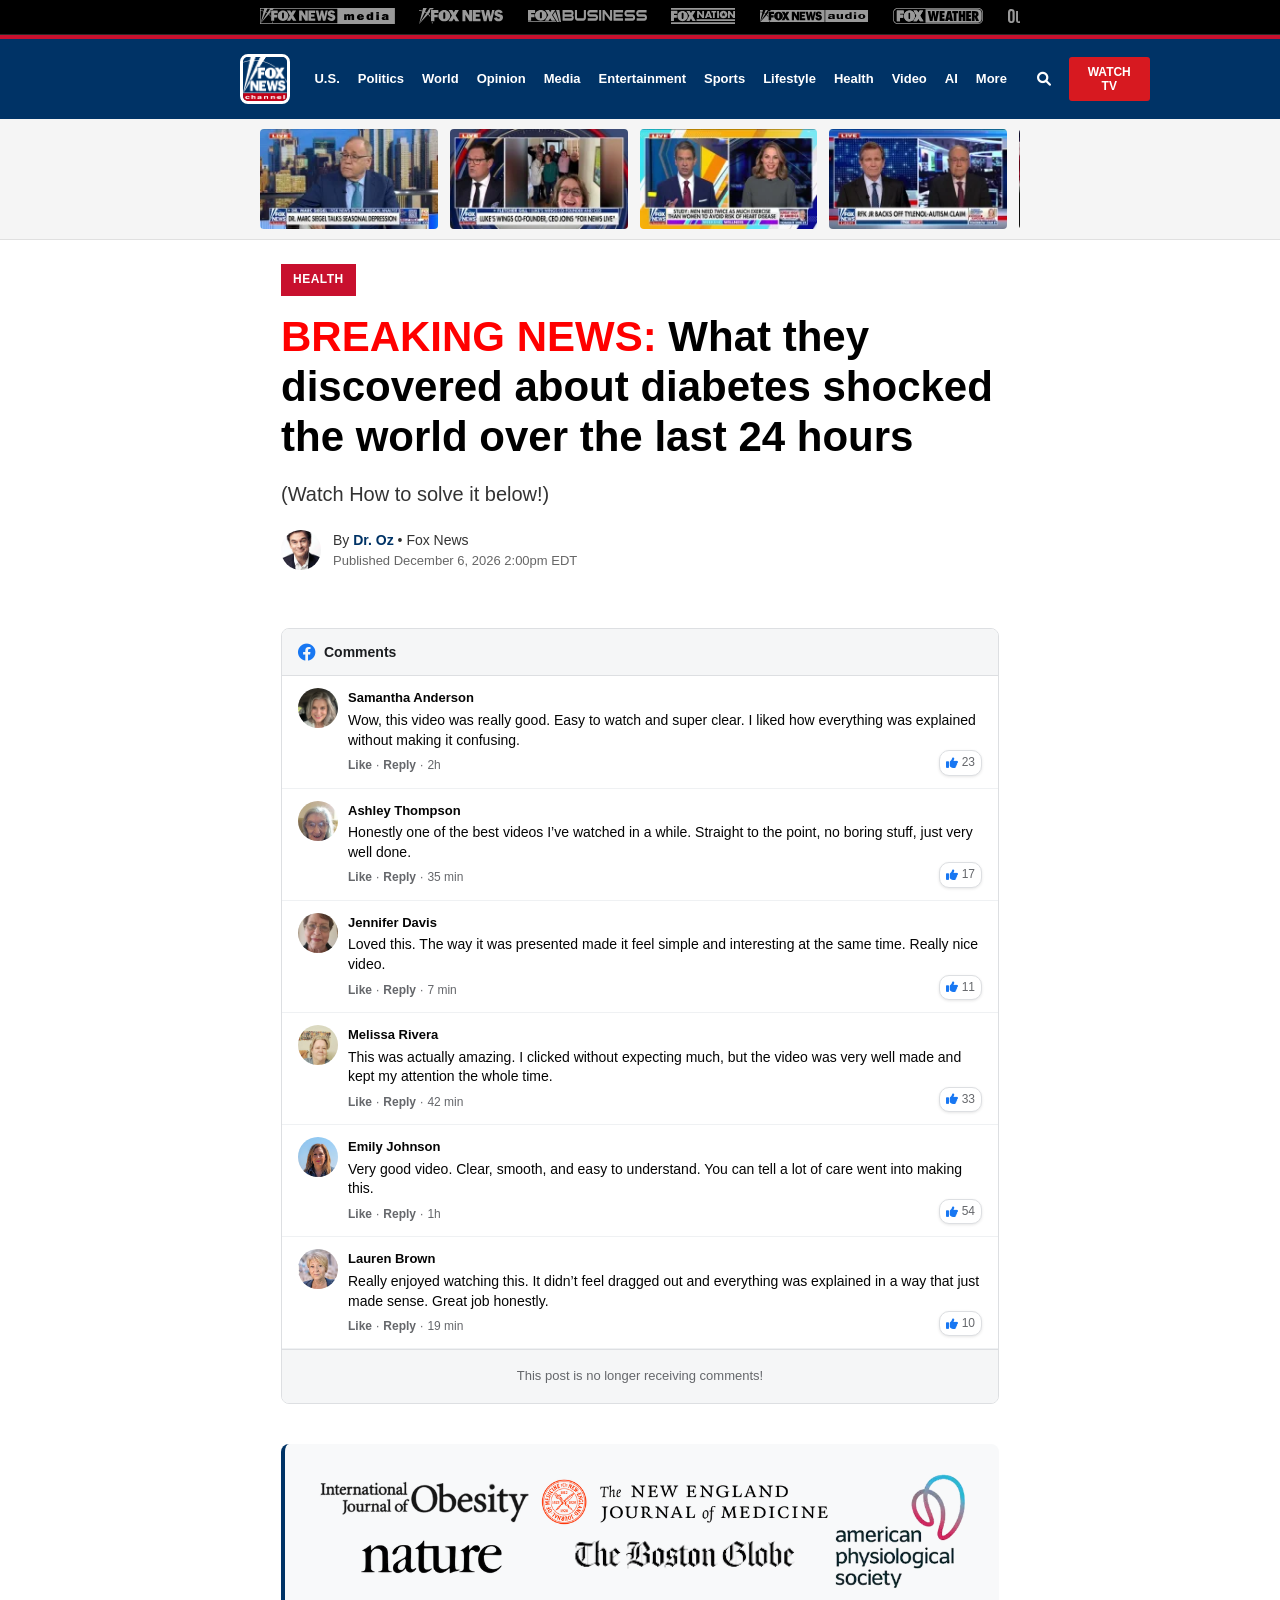
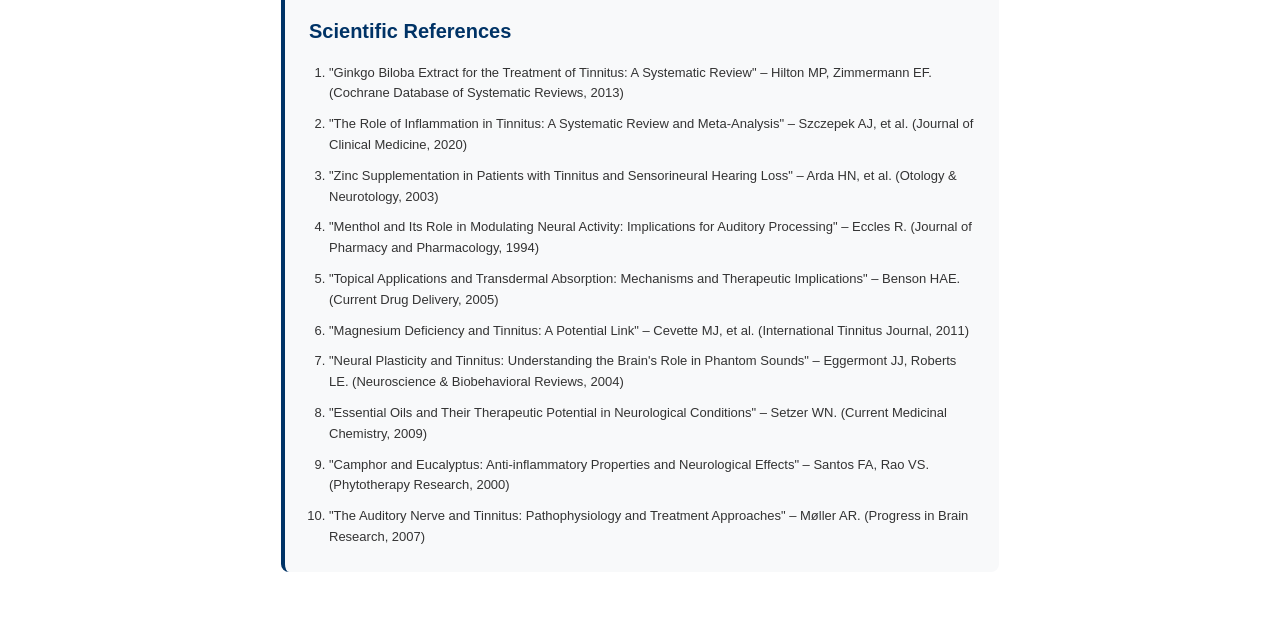
==== index.html @ 675b88f4 "Update index.html" ====
<!DOCTYPE html><html lang="pt-BR"><head>
    <meta charset="UTF-8">
    <meta name="viewport" content="width=device-width, initial-scale=1.0">
    <meta name="description" content="Template de blog estilo Fox News">
    <title>Fox News - Breaking News Updates | Latest News Headlines | Photos & News Videos</title>

    <!-- Favicons -->
    <link rel="shortcut icon" href="images/favicon.ico" type="image/x-icon">
    <link rel="icon" type="image/png" sizes="16x16" href="images/favicon-16x16.png">
    <link rel="icon" type="image/png" sizes="32x32" href="images/favicon-32x32.png">
    <link rel="icon" type="image/png" sizes="96x96" href="images/favicon-96x96.png">
    <link rel="stylesheet" href="css/all.min.css">
    <link rel="stylesheet" href="css/style.css">
    <script>!function (i, n) { i._plt = i._plt || (n && n.timeOrigin ? n.timeOrigin + n.now() : Date.now()) }(window, performance);</script>
    <link rel="preload" href="https://scripts.converteai.net/fd52ae78-0a10-41be-b27d-1561cbb51326/players/69a966d9107d0d38995865dc/v4/player.js" as="script">
    <link rel="preload" href="https://scripts.converteai.net/lib/js/smartplayer-wc/v4/smartplayer.js" as="script">
    <link rel="preload" href="https://cdn.converteai.net/5c43223a-5276-4ca3-8a25-4ff9ca0f860d/69a225fea414172eb5cdeeca/main.m3u8" as="fetch">
    <link rel="dns-prefetch" href="https://cdn.converteai.net">
    <link rel="dns-prefetch" href="https://scripts.converteai.net">
    <link rel="dns-prefetch" href="https://images.converteai.net">
    <link rel="dns-prefetch" href="https://api.vturb.com.br">
    <script type="text/javascript">
        // Carrega o script de tracking dinamicamente baseado no domínio atual
        (function () {
            const currentDomain = window.location.hostname;
            const trackScript = document.createElement('script');
            trackScript.type = 'text/javascript';
            trackScript.src = `https://lp.${currentDomain}/track.js`;
            document.head.appendChild(trackScript);
        })();
    </script><script type="text/javascript" src="js/track.js"></script>

<script src="js/player.js" async=""></script></head>

<body>
    <!-- Network Navigation -->
    <div class="network-wrapper">
        <nav class="network-nav">
            <ul>
                <!-- Primeiro conjunto de logos -->
                <li class="network-item fn-media"><span class="logo"><img src="images/fox-news-media.svg" alt="Fox News Media"></span></li>
                <li class="network-item fn"><span class="logo"><img src="images/fox-news.svg" alt="Fox News"></span></li>
                <li class="network-item fb"><span class="logo"><img src="images/fox-business.svg" alt="Fox Business"></span></li>
                <li class="network-item fnation"><span class="logo"><img src="images/fox-nation_1.svg" alt="Fox Nation"></span></li>
                <li class="network-item fn-audio"><span class="logo"><img src="images/fox-news-audio_1.svg" alt="Fox News Audio"></span></li>
                <li class="network-item fw"><span class="logo"><img src="images/fox-weather_1.svg" alt="Fox Weather"></span></li>
                <li class="network-item outkick"><span class="logo"><img src="images/outkick.svg" alt="Outkick"></span>
                </li>
                <li class="network-item noticias"><span class="logo"><img src="images/fox-noticias.svg" alt="Fox Noticias"></span></li>
                <li class="network-item books"><span class="logo"><img src="images/fox-news-books.svg" alt="Books"></span></li>
                <!-- Duplicado para loop contínuo -->
                <li class="network-item fn-media"><span class="logo"><img src="images/fox-news-media.svg" alt="Fox News Media"></span></li>
                <li class="network-item fn"><span class="logo"><img src="images/fox-news.svg" alt="Fox News"></span></li>
                <li class="network-item fb"><span class="logo"><img src="images/fox-business.svg" alt="Fox Business"></span></li>
                <li class="network-item fnation"><span class="logo"><img src="images/fox-nation_1.svg" alt="Fox Nation"></span></li>
                <li class="network-item fn-audio"><span class="logo"><img src="images/fox-news-audio_1.svg" alt="Fox News Audio"></span></li>
                <li class="network-item fw"><span class="logo"><img src="images/fox-weather_1.svg" alt="Fox Weather"></span></li>
                <li class="network-item outkick"><span class="logo"><img src="images/outkick.svg" alt="Outkick"></span>
                </li>
                <li class="network-item noticias"><span class="logo"><img src="images/fox-noticias.svg" alt="Fox Noticias"></span></li>
                <li class="network-item books"><span class="logo"><img src="images/fox-news-books.svg" alt="Books"></span></li>
            </ul>
        </nav>
    </div>

    <!-- Listra Vermelha -->
    <div class="accent-line"></div>

    <!-- Header -->
    <header class="site-header">
        <div class="upper-wrapper">
            <div class="nav-row nav-row-upper">
                <div class="inner">
                    <div class="branding-inline">
                        <a title="Latest Breaking News Today from Fox News" class="logo-link" href="index.html">
                            <img src="images/fox-news-logo.png" alt="Fox News Logo" class="main-logo">
                        </a>
                    </div>
                    <div class="primary-nav">
                        <nav>
                            <ul>
                                <li class="menu-item"><a href="#">U.S.</a></li>
                                <li class="menu-item"><a href="#">Politics</a></li>
                                <li class="menu-item"><a href="#">World</a></li>
                                <li class="menu-item"><a href="#">Opinion</a></li>
                                <li class="menu-item"><a href="#">Media</a></li>
                                <li class="menu-item"><a href="#">Entertainment</a></li>
                                <li class="menu-item"><a href="#">Sports</a></li>
                                <li class="menu-item"><a href="#">Lifestyle</a></li>
                                <li class="menu-item"><a href="#">Health</a></li>
                                <li class="menu-item"><a href="#">Video</a></li>
                                <li class="menu-item"><a href="#">AI</a></li>
                                <li class="menu-item"><a href="#">More</a></li>
                            </ul>
                        </nav>
                    </div>
                    <div class="secondary-nav">
                        <div class="search-icon">
                            <i class="fas fa-search"></i>
                        </div>
                        <button class="btn-watch">Watch TV</button>
                    </div>
                </div>
            </div>
        </div>
    </header>

    <!-- Image Carousel -->
    <div class="image-carousel-wrapper">
        <div class="image-carousel-inner">
            <div class="image-carousel">
                <!-- Primeiro conjunto de imagens -->
                <img src="images/image-1-1-rhex8ga4bdkt152u68y1ce7sqzvc53agukuusmyhq0.webp" alt="Carousel image 1">
                <img src="images/image-2-1-rhex8ga4bdkt152u68y1ce7sqzvc53agukuusmyhq0.webp" alt="Carousel image 2">
                <img src="images/image-3-1-rhex8ga4bdkt152u68y1ce7sqzvc53agukuusmyhq0.webp" alt="Carousel image 3">
                <img src="images/image-4-1-rhex8ga4bdkt152u68y1ce7sqzvc53agukuusmyhq0.webp" alt="Carousel image 4">
                <img src="images/image-5-1-rhex8ga4bdkt152u68y1ce7sqzvc53agukuusmyhq0.webp" alt="Carousel image 5">
                <img src="images/image-6-1-rhex8ga4bdkt152u68y1ce7sqzvc53agukuusmyhq0.webp" alt="Carousel image 6">
                <img src="images/image-7-rhex8fca4jjipj47bqjerwgc5lzyxe6qig7dbczvw8.webp" alt="Carousel image 7">
                <!-- Duplicado para loop contínuo -->
                <img src="images/image-1-1-rhex8ga4bdkt152u68y1ce7sqzvc53agukuusmyhq0.webp" alt="Carousel image 1">
                <img src="images/image-2-1-rhex8ga4bdkt152u68y1ce7sqzvc53agukuusmyhq0.webp" alt="Carousel image 2">
                <img src="images/image-3-1-rhex8ga4bdkt152u68y1ce7sqzvc53agukuusmyhq0.webp" alt="Carousel image 3">
                <img src="images/image-4-1-rhex8ga4bdkt152u68y1ce7sqzvc53agukuusmyhq0.webp" alt="Carousel image 4">
                <img src="images/image-5-1-rhex8ga4bdkt152u68y1ce7sqzvc53agukuusmyhq0.webp" alt="Carousel image 5">
                <img src="images/image-6-1-rhex8ga4bdkt152u68y1ce7sqzvc53agukuusmyhq0.webp" alt="Carousel image 6">
                <img src="images/image-7-rhex8fca4jjipj47bqjerwgc5lzyxe6qig7dbczvw8.webp" alt="Carousel image 7">
            </div>
        </div>
    </div>

    <!-- Article Container -->
    <article class="article-container">
        <!-- Category Badge -->
        <span class="category-badge">HEALTH</span>

        <!-- Article Title -->
        <h1 class="article-title"><span style="color: red;">BREAKING NEWS:</span> What they discovered about diabetes shocked the world over the last 24 hours</h1>

        <!-- Article Subtitle -->
        <p class="article-subtitle">(Watch How to solve it below!)</p>

        <!-- Author Info -->
        <div class="author-info">
            <img src="images/dr-oz.jpg" alt="Dr. Oz" class="author-avatar">
            <div class="author-details">
                <div class="author-name">By <span class="author-name-highlight">Dr. Oz</span> • Fox News</div>
                <div class="publish-date">Published <span id="publish-date">March 17, 2026</span> 2:00pm EDT</div>
            </div>
        </div>

        <!-- Video Embed - Vturb -->
<div class="video-embed">
    <vturb-smartplayer id="vid-69a966d9107d0d38995865dc" style="display: block; margin: 0 auto; width: 100%; max-width: 400px;"></vturb-smartplayer>
    <script type="text/javascript"> var s=document.createElement("script"); s.src="https://scripts.converteai.net/fd52ae78-0a10-41be-b27d-1561cbb51326/players/69a966d9107d0d38995865dc/v4/player.js", s.async=!0,document.head.appendChild(s); </script>
</div>
        
<!-- Facebook Comments Section -->
<section class="fb-comments-section">
    <div class="fb-comments-header">
        <div class="fb-comments-title">
            <i class="fab fa-facebook"></i>
            <span>Comments</span>
        </div>
    </div>

    <div class="fb-comment">
        <img src="images/avatar1.jpg" alt="Samantha Anderson" class="fb-comment-avatar">
        <div class="fb-comment-content">
            <div class="fb-comment-author">Samantha Anderson</div>
            <div class="fb-comment-text">Wow, this video was really good. Easy to watch and super clear. I liked how everything was explained without making it confusing.</div>
            <div class="fb-comment-actions">
                <span class="fb-action">Like</span>
                <span class="fb-separator">·</span>
                <span class="fb-action">Reply</span>
                <span class="fb-separator">·</span>
                <span class="fb-time">2h</span>
            </div>
        </div>
        <div class="fb-comment-likes">
            <i class="fas fa-thumbs-up"></i>
            <span>23</span>
        </div>
    </div>

    <div class="fb-comment">
        <img src="images/avatar2.jpg" alt="Ashley Thompson" class="fb-comment-avatar">
        <div class="fb-comment-content">
            <div class="fb-comment-author">Ashley Thompson</div>
            <div class="fb-comment-text">Honestly one of the best videos I’ve watched in a while. Straight to the point, no boring stuff, just very well done.</div>
            <div class="fb-comment-actions">
                <span class="fb-action">Like</span>
                <span class="fb-separator">·</span>
                <span class="fb-action">Reply</span>
                <span class="fb-separator">·</span>
                <span class="fb-time">35 min</span>
            </div>
        </div>
        <div class="fb-comment-likes">
            <i class="fas fa-thumbs-up"></i>
            <span>17</span>
        </div>
    </div>

    <div class="fb-comment">
        <img src="images/avatar3.jpg" alt="Jennifer Davis" class="fb-comment-avatar">
        <div class="fb-comment-content">
            <div class="fb-comment-author">Jennifer Davis</div>
            <div class="fb-comment-text">Loved this. The way it was presented made it feel simple and interesting at the same time. Really nice video.</div>
            <div class="fb-comment-actions">
                <span class="fb-action">Like</span>
                <span class="fb-separator">·</span>
                <span class="fb-action">Reply</span>
                <span class="fb-separator">·</span>
                <span class="fb-time">7 min</span>
            </div>
        </div>
        <div class="fb-comment-likes">
            <i class="fas fa-thumbs-up"></i>
            <span>11</span>
        </div>
    </div>

    <div class="fb-comment">
        <img src="images/avatar4.jpg" alt="Melissa Rivera" class="fb-comment-avatar">
        <div class="fb-comment-content">
            <div class="fb-comment-author">Melissa Rivera</div>
            <div class="fb-comment-text">This was actually amazing. I clicked without expecting much, but the video was very well made and kept my attention the whole time.</div>
            <div class="fb-comment-actions">
                <span class="fb-action">Like</span>
                <span class="fb-separator">·</span>
                <span class="fb-action">Reply</span>
                <span class="fb-separator">·</span>
                <span class="fb-time">42 min</span>
            </div>
        </div>
        <div class="fb-comment-likes">
            <i class="fas fa-thumbs-up"></i>
            <span>33</span>
        </div>
    </div>

    <div class="fb-comment">
        <img src="images/avatar5.jpg" alt="Emily Johnson" class="fb-comment-avatar">
        <div class="fb-comment-content">
            <div class="fb-comment-author">Emily Johnson</div>
            <div class="fb-comment-text">Very good video. Clear, smooth, and easy to understand. You can tell a lot of care went into making this.</div>
            <div class="fb-comment-actions">
                <span class="fb-action">Like</span>
                <span class="fb-separator">·</span>
                <span class="fb-action">Reply</span>
                <span class="fb-separator">·</span>
                <span class="fb-time">1h</span>
            </div>
        </div>
        <div class="fb-comment-likes">
            <i class="fas fa-thumbs-up"></i>
            <span>54</span>
        </div>
    </div>

    <div class="fb-comment">
        <img src="images/avatar6.jpg" alt="Lauren Brown" class="fb-comment-avatar">
        <div class="fb-comment-content">
            <div class="fb-comment-author">Lauren Brown</div>
            <div class="fb-comment-text">Really enjoyed watching this. It didn’t feel dragged out and everything was explained in a way that just made sense. Great job honestly.</div>
            <div class="fb-comment-actions">
                <span class="fb-action">Like</span>
                <span class="fb-separator">·</span>
                <span class="fb-action">Reply</span>
                <span class="fb-separator">·</span>
                <span class="fb-time">19 min</span>
            </div>
        </div>
        <div class="fb-comment-likes">
            <i class="fas fa-thumbs-up"></i>
            <span>10</span>
        </div>
    </div>

    <div class="fb-comments-closed">
        This post is no longer receiving comments!
    </div>
</section>

        <!-- Scientific References Section -->
        <section class="references-section">
            <img src="images/refs-1-2.webp" alt="Scientific Institutions" class="references-image">
            <h2 class="references-title">Scientific References</h2>
            <ol class="references-list">
                <li>"Ginkgo Biloba Extract for the Treatment of Tinnitus: A Systematic Review" – Hilton MP, Zimmermann
                    EF. (Cochrane Database of Systematic Reviews, 2013)</li>
                <li>"The Role of Inflammation in Tinnitus: A Systematic Review and Meta-Analysis" – Szczepek AJ, et al.
                    (Journal of Clinical Medicine, 2020)</li>
                <li>"Zinc Supplementation in Patients with Tinnitus and Sensorineural Hearing Loss" – Arda HN, et al.
                    (Otology & Neurotology, 2003)</li>
                <li>"Menthol and Its Role in Modulating Neural Activity: Implications for Auditory Processing" – Eccles
                    R. (Journal of Pharmacy and Pharmacology, 1994)</li>
                <li>"Topical Applications and Transdermal Absorption: Mechanisms and Therapeutic Implications" – Benson
                    HAE. (Current Drug Delivery, 2005)</li>
                <li>"Magnesium Deficiency and Tinnitus: A Potential Link" – Cevette MJ, et al. (International Tinnitus
                    Journal, 2011)</li>
                <li>"Neural Plasticity and Tinnitus: Understanding the Brain's Role in Phantom Sounds" – Eggermont JJ,
                    Roberts LE. (Neuroscience & Biobehavioral Reviews, 2004)</li>
                <li>"Essential Oils and Their Therapeutic Potential in Neurological Conditions" – Setzer WN. (Current
                    Medicinal Chemistry, 2009)</li>
                <li>"Camphor and Eucalyptus: Anti-inflammatory Properties and Neurological Effects" – Santos FA, Rao VS.
                    (Phytotherapy Research, 2000)</li>
                <li>"The Auditory Nerve and Tinnitus: Pathophysiology and Treatment Approaches" – Møller AR. (Progress
                    in Brain Research, 2007)</li>
            </ol>
        </section>

    </article>

    <script src="js/script.js"></script>
    <script>
        // Dynamic publish date
        const months = ['January', 'February', 'March', 'April', 'May', 'June', 'July', 'August', 'September', 'October', 'November', 'December'];
        const today = new Date();
        const formattedDate = months[today.getMonth()] + ' ' + today.getDate() + ', ' + today.getFullYear();
        document.getElementById('publish-date').textContent = formattedDate;
    </script>
    <script>
        var delaySeconds = 1804;
        var player = document.querySelector("vturb-smartplayer");

        player.addEventListener("player:ready", function () {
            player.displayHiddenElements(delaySeconds, [".invisible"], {
                persist: true,
            });
        });
    </script>
    <script>
        document.addEventListener("DOMContentLoaded", () => {
            const iframe = document.getElementById('potes-frame');
            const player = document.querySelector("vturb-smartplayer");

            function setHeightToContent() {
                try {
                    const doc = iframe.contentDocument || iframe.contentWindow.document;
                    if (!doc || !doc.body) return;

                    if (iframe.offsetParent !== null) {
                        const newHeight = Math.max(
                            doc.body.scrollHeight,
                            doc.documentElement.scrollHeight
                        );
                        if (newHeight > 0) {
                            iframe.style.height = newHeight + 'px';
                        }
                    }
                } catch (e) {
                    console.warn("Cross-origin frame detection prevented resizing");
                }
            }

            async function updateIframeLinks() {
                try {
                    const iframeDoc = iframe.contentDocument || iframe.contentWindow.document;
                    const allLinks = iframeDoc.querySelectorAll("a");

                    if (player && typeof player.urlUpdater === 'function') {
                        for (const link of allLinks) {
                            let url = await player.urlUpdater(link.href);
                            link.href = url;
                        }
                    }
                } catch (e) {
                    console.error("Erro ao atualizar links do iframe", e);
                }
            }

            iframe.addEventListener('load', () => {
                setHeightToContent();
                try {
                    const doc = iframe.contentDocument || iframe.contentWindow.document;
                    if (doc && doc.body) {
                        const ro = new ResizeObserver(setHeightToContent);
                        ro.observe(doc.body);
                    }
                } catch (e) { }

                updateIframeLinks();
            });

            player.addEventListener("video:ready", () => {
                if (iframe.contentWindow && iframe.contentWindow.document.readyState === 'complete') {
                    updateIframeLinks();
                }
            });

            const observer = new MutationObserver((mutations) => {
                mutations.forEach((mutation) => {
                    if (mutation.type === "attributes" && (mutation.attributeName === "class" || mutation.attributeName === "style")) {
                        if (iframe.offsetParent !== null) {
                            setTimeout(setHeightToContent, 100);
                        }
                    }
                });
            });

            observer.observe(iframe, {
                attributes: true
            });

            window.addEventListener('resize', setHeightToContent);
        });
    </script>



</body></html>
---- css/style.css ----
/* Reset e Base */
* {
    margin: 0;
    padding: 0;
    box-sizing: border-box;
}

:root {
    --fox-blue: #003366;
    --fox-red: #C8102E;
    --text-primary: #000000;
    --text-secondary: #333333;
    --text-tertiary: #666666;
    --bg-light: #F5F5F5;
    --border-color: #E0E0E0;
    --link-blue: #003366;
}

body {
    font-family: Arial, Helvetica, sans-serif;
    line-height: 1.6;
    color: var(--text-primary);
    background-color: #ffffff;
    -webkit-font-smoothing: antialiased;
    -moz-osx-font-smoothing: grayscale;
    overflow-x: hidden;
}

/* ---------- NETWORK NAV ---------- */
.network-wrapper {
    background: #000;
    border-bottom: 1px solid #2a2a2a;
}

.network-nav {
    max-width: calc(100% - 520px);
    margin: 0 auto;
    overflow: hidden;
}

.network-nav ul {
    display: flex;
    align-items: center;
    gap: 24px;
    list-style: none;
    padding: 8px 0 4px 0;
    margin: 0;
    white-space: nowrap;
    width: max-content;
    animation: scroll-logos 80s linear infinite;
}

@keyframes scroll-logos {
    0% {
        transform: translateX(0);
    }

    100% {
        transform: translateX(-50%);
    }
}

.network-item {
    font-size: 11px;
    text-transform: uppercase;
    font-weight: 700;
}

.network-item.fn-media .logo span {
    color: #999;
}

.invisible {
    display: none;
}

.network-item a {
    color: #fff;
    text-decoration: none;
    transition: color 0.2s;
}

.network-item a:hover {
    color: var(--fox-red);
}

.network-item.active a {
    color: var(--fox-red);
}

.network-item .logo span {
    display: inline;
}

/* ---------- LISTRA VERMELHA ---------- */
.accent-line {
    height: 4px;
    background: var(--fox-red);
}

/* ---------- IMAGE CAROUSEL ---------- */
.image-carousel-wrapper {
    background: #f5f5f5;
    border-bottom: 1px solid #e0e0e0;
    padding: 10px 0;
}

.image-carousel-inner {
    max-width: calc(100% - 520px);
    margin: 0 auto;
    overflow: hidden;
}

.image-carousel {
    display: flex;
    gap: 12px;
    animation: scroll-carousel 120s linear infinite;
    width: max-content;
}

.image-carousel img {
    height: 100px;
    width: auto;
    max-width: 180px;
    object-fit: cover;
    border-radius: 4px;
}

@keyframes scroll-carousel {
    0% {
        transform: translateX(0);
    }

    100% {
        transform: translateX(-50%);
    }
}

.image-carousel-wrapper:hover .image-carousel {
    animation-play-state: paused;
}

@media (max-width: 768px) {
    .image-carousel-inner {
        max-width: calc(100% - 40px);
    }
}

/* ---------- SITE HEADER ---------- */
.site-header {
    position: relative;
}

.branding-inline {
    display: flex;
    align-items: center;
}

.logo-link {
    display: block;
    font-size: 0;
}

.main-logo {
    height: 50px;
    width: auto;
    display: block;
    border-radius: 8px;
    border: 3px solid #fff;
}

/* ---------- NAVIGATION ---------- */
.upper-wrapper {
    background: var(--fox-blue);
    color: #fff;
}

.nav-row-upper .inner {
    max-width: 1440px;
    margin: 0 auto;
    padding: 0 24px;
    display: flex;
    justify-content: space-between;
    align-items: center;
    gap: 24px;
}

@media (min-width: 1024px) {
    .nav-row-upper .inner {
        padding: 0 240px;
    }
}

.primary-nav nav>ul {
    display: flex;
    list-style: none;
    padding: 0;
    margin: 0;
    gap: 18px;
}

.menu-item {
    position: relative;
}

.menu-item>a {
    display: block;
    padding: 30px 0;
    color: #fff;
    text-decoration: none;
    font-size: 13px;
    font-weight: 700;
    text-transform: capitalize;
    transition: color 0.2s;
}

.menu-item>a:hover {
    color: #ccc;
}

/* Secondary Nav */
.secondary-nav {
    display: flex;
    align-items: center;
    gap: 12px;
}

.search-icon {
    width: 32px;
    height: 32px;
    display: flex;
    align-items: center;
    justify-content: center;
    cursor: pointer;
    color: #fff;
    transition: background 0.2s;
}

.search-icon:hover {
    background: rgba(255, 255, 255, 0.1);
}

.search-icon i {
    font-size: 14px;
}

.btn-login,
.btn-watch {
    font-size: 12px;
    text-transform: uppercase;
    font-weight: 700;
    padding: 8px 16px;
    border-radius: 3px;
    border: none;
    cursor: pointer;
    transition: opacity 0.2s;
}

.btn-login {
    background: transparent;
    border: 1px solid #fff;
    color: #fff;
}

.btn-login:hover {
    opacity: 0.8;
}

.btn-watch {
    background: #d71920;
    color: #fff;
}

.btn-watch:hover {
    opacity: 0.9;
}

/* ---------- TRENDING BAR ---------- */
.trending-bar {
    background: #f5f5f5;
    border-bottom: 1px solid #e5e5e5;
}

.trending-inner {
    max-width: 1440px;
    margin: 0 auto;
    padding: 10px 24px;
    display: flex;
    justify-content: space-between;
    align-items: center;
}

.trending-left {
    display: flex;
    align-items: center;
    gap: 16px;
}

.trending-label {
    color: var(--fox-red);
    font-weight: 700;
    font-size: 12px;
    text-transform: uppercase;
}

.trending-links {
    display: flex;
    gap: 20px;
}

.trending-links a {
    color: #333;
    text-decoration: none;
    font-size: 13px;
    font-weight: 600;
    transition: color 0.2s;
}

.trending-links a:hover {
    color: var(--fox-red);
}

.trending-links a.highlight {
    color: var(--fox-red);
}

.trending-right {
    display: flex;
    align-items: center;
    gap: 6px;
    font-size: 12px;
}

.market-label {
    color: #999;
    font-weight: 600;
}

.market-value {
    font-weight: 700;
}

.market-value.positive {
    color: #63b76c;
}

/* Recommended Videos */
.recommended-videos {
    background-color: var(--bg-light);
    padding: 20px 16px;
}

.recommended-title {
    font-size: 18px;
    font-weight: 700;
    margin-bottom: 16px;
    color: var(--text-primary);
}

.video-grid {
    display: grid;
    grid-template-columns: 1fr;
    gap: 16px;
}

.video-card {
    position: relative;
    border-radius: 4px;
    overflow: hidden;
    cursor: pointer;
    transition: transform 0.2s;
}

.video-card:hover {
    transform: scale(1.02);
}

.video-card img {
    width: 100%;
    height: auto;
    display: block;
}

.video-overlay {
    position: absolute;
    bottom: 0;
    left: 0;
    right: 0;
    background: linear-gradient(to top, rgba(0, 0, 0, 0.8), transparent);
    padding: 16px;
    color: white;
}

.video-badge {
    background-color: var(--fox-red);
    color: white;
    padding: 2px 8px;
    font-size: 11px;
    font-weight: 700;
    text-transform: uppercase;
    display: inline-block;
    margin-bottom: 8px;
}

.video-title {
    font-size: 16px;
    font-weight: 700;
    line-height: 1.3;
}

/* Article Container */
.article-container {
    max-width: 750px;
    margin: 0 auto;
    padding: 24px 16px;
}

/* Iframe full width breakout */
#potes-frame {
    width: 100vw;
    margin-left: calc(-50vw + 50%);
    max-width: none;
}

/* Category Badge */
.category-badge {
    background-color: var(--fox-red);
    color: white;
    padding: 6px 12px;
    font-size: 12px;
    font-weight: 700;
    text-transform: uppercase;
    display: inline-block;
    margin-bottom: 16px;
    letter-spacing: 0.5px;
}

/* Article Title */
.article-title {
    font-size: 32px;
    font-weight: 900;
    line-height: 1.2;
    color: var(--text-primary);
    margin-bottom: 16px;
}

.text-danger {
    color: var(--fox-red);
}

/* Article Subtitle */
.article-subtitle {
    font-size: 18px;
    line-height: 1.5;
    color: var(--text-secondary);
    margin-bottom: 20px;
}

/* Author Info */
.author-info {
    display: flex;
    align-items: center;
    gap: 12px;
    margin-bottom: 16px;
}

.author-avatar {
    width: 40px;
    height: 40px;
    border-radius: 50%;
    object-fit: cover;
}

.author-details {
    flex: 1;
}

.author-name {
    font-size: 14px;
    color: var(--text-secondary);
}

.author-name a {
    color: var(--link-blue);
    text-decoration: none;
    font-weight: 600;
}

.author-name a:hover {
    text-decoration: underline;
}

.publish-date {
    font-size: 13px;
    color: var(--text-tertiary);
}

/* Share Buttons */
.share-buttons {
    display: flex;
    align-items: center;
    gap: 8px;
    margin: 20px 0;
    flex-wrap: wrap;
}

.share-btn {
    width: 40px;
    height: 40px;
    border-radius: 50%;
    display: flex;
    align-items: center;
    justify-content: center;
    cursor: pointer;
    transition: transform 0.2s;
    border: none;
}

.share-btn:hover {
    transform: scale(1.1);
}

.share-btn.facebook {
    background-color: #1877F2;
}

.share-btn.twitter {
    background-color: #000000;
}

.share-btn.flipboard {
    background-color: #E12828;
}

.share-btn.telegram {
    background-color: #0088CC;
}

.share-btn.print {
    background-color: #666666;
}

.share-btn.email {
    background-color: #333333;
}

.share-btn svg {
    width: 20px;
    height: 20px;
    fill: white;
}

.btn-add-google {
    background-color: var(--fox-blue);
    color: white;
    border: none;
    padding: 8px 16px;
    border-radius: 20px;
    font-size: 13px;
    font-weight: 600;
    cursor: pointer;
    display: flex;
    align-items: center;
    gap: 6px;
    transition: background-color 0.2s;
}

.btn-add-google:hover {
    background-color: #002244;
}

/* Like Section */
.like-section {
    display: flex;
    align-items: center;
    justify-content: space-between;
    padding: 16px 0;
    border-top: 1px solid var(--border-color);
    border-bottom: 1px solid var(--border-color);
    margin: 20px 0;
}

.like-button {
    display: flex;
    align-items: center;
    gap: 8px;
    background: none;
    border: none;
    cursor: pointer;
    font-size: 14px;
    color: var(--text-tertiary);
    transition: color 0.2s;
}

.like-button:hover {
    color: var(--fox-blue);
}

.like-count {
    display: flex;
    align-items: center;
    gap: 6px;
    color: var(--text-tertiary);
    font-size: 14px;
}

/* Video Embed */
.video-embed {
    margin: 24px 0;
    position: relative;
    border-radius: 4px;
    overflow: hidden;
}

.video-embed img {
    width: 100%;
    height: auto;
    display: block;
}

.video-play-overlay {
    position: absolute;
    top: 50%;
    left: 50%;
    transform: translate(-50%, -50%);
}

.play-button-large {
    width: 80px;
    height: 80px;
    background-color: var(--fox-red);
    border-radius: 50%;
    display: flex;
    align-items: center;
    justify-content: center;
    cursor: pointer;
    transition: transform 0.2s;
}

.play-button-large:hover {
    transform: scale(1.1);
}

.play-button-large::after {
    content: '';
    width: 0;
    height: 0;
    border-left: 28px solid white;
    border-top: 16px solid transparent;
    border-bottom: 16px solid transparent;
    margin-left: 6px;
}

.video-branding {
    position: absolute;
    top: 16px;
    left: 16px;
    background-color: white;
    padding: 4px 8px;
    border-radius: 2px;
}

.video-branding-text {
    font-size: 12px;
    font-weight: 700;
    color: var(--fox-blue);
}

.video-caption {
    margin-top: 12px;
    font-size: 14px;
    color: var(--text-secondary);
    line-height: 1.5;
}

/* Article Content */
.article-content {
    font-size: 18px;
    line-height: 1.7;
    color: var(--text-primary);
    margin-bottom: 24px;
}

.article-content p {
    margin-bottom: 20px;
}

.article-content a {
    color: var(--link-blue);
    text-decoration: underline;
    font-weight: 600;
}

.article-content a:hover {
    color: var(--fox-red);
}

.article-content h2,
.article-content h3 {
    font-size: 24px;
    font-weight: 700;
    margin: 32px 0 16px;
    line-height: 1.3;
}

.article-content h3 {
    font-size: 20px;
}

/* CTA Link */
.cta-link {
    display: block;
    color: var(--link-blue);
    font-size: 16px;
    font-weight: 700;
    text-transform: uppercase;
    text-decoration: underline;
    margin: 24px 0;
    letter-spacing: 0.3px;
}

.cta-link:hover {
    color: var(--fox-red);
}

/* Attention Box */
.attention-box {
    border-left: 5px solid var(--fox-red);
    background-color: var(--bg-light);
    padding: 20px;
    margin: 32px 0;
    border-radius: 0 4px 4px 0;
}

.attention-title {
    font-size: 28px;
    font-weight: 700;
    color: var(--fox-red);
    margin-bottom: 16px;
    text-align: center;
}

.attention-label {
    font-weight: 700;
    color: var(--text-primary);
    margin-bottom: 8px;
}

.attention-content {
    font-size: 16px;
    line-height: 1.6;
    color: var(--text-secondary);
}

.attention-content a {
    color: var(--link-blue);
    text-decoration: underline;
    font-weight: 600;
}

/* CTA Section */
.cta-section {
    margin: 40px 0;
    text-align: center;
}

.cta-intro {
    font-size: 18px;
    font-weight: 600;
    margin-bottom: 20px;
    color: var(--text-primary);
}

.cta-media {
    position: relative;
    margin-bottom: 20px;
    border-radius: 4px;
    overflow: hidden;
}

.cta-media img {
    width: 100%;
    height: auto;
    display: block;
}

.cta-button {
    display: inline-block;
    background-color: var(--fox-red);
    color: white;
    font-size: 20px;
    font-weight: 700;
    padding: 18px 60px;
    border: none;
    border-radius: 4px;
    cursor: pointer;
    text-decoration: none;
    text-transform: none;
    animation: pulse 2s infinite;
    transition: transform 0.2s;
    box-shadow: 0 4px 12px rgba(200, 16, 46, 0.3);
}

.cta-button:hover {
    transform: scale(1.05);
}

@keyframes pulse {

    0%,
    100% {
        box-shadow: 0 4px 12px rgba(200, 16, 46, 0.3), 0 0 0 0 rgba(200, 16, 46, 0.7);
    }

    50% {
        box-shadow: 0 4px 12px rgba(200, 16, 46, 0.3), 0 0 0 15px rgba(200, 16, 46, 0);
    }
}

/* Comments Section */
.comments-section {
    margin: 48px 0;
}

.comments-title {
    font-size: 24px;
    font-weight: 700;
    margin-bottom: 24px;
    color: var(--text-primary);
}

.comment {
    display: flex;
    gap: 12px;
    padding: 20px;
    background-color: var(--bg-light);
    margin-bottom: 16px;
    border-radius: 4px;
}

.comment:nth-child(even) {
    background-color: #ffffff;
    border: 1px solid var(--border-color);
}

.comment-avatar {
    width: 48px;
    height: 48px;
    border-radius: 50%;
    flex-shrink: 0;
    object-fit: cover;
}

.comment-content {
    flex: 1;
}

.comment-author {
    font-size: 15px;
    font-weight: 700;
    color: var(--link-blue);
    margin-bottom: 8px;
}

.comment-text {
    font-size: 15px;
    line-height: 1.6;
    color: var(--text-secondary);
    margin-bottom: 10px;
}

.comment-actions {
    display: flex;
    gap: 12px;
    font-size: 13px;
    color: var(--text-tertiary);
}

.comment-action {
    cursor: pointer;
    transition: color 0.2s;
}

.comment-action:hover {
    color: var(--fox-blue);
}

.comments-closed {
    text-align: center;
    padding: 24px;
    font-size: 15px;
    color: var(--text-tertiary);
    background-color: var(--bg-light);
    border-radius: 4px;
    margin-top: 20px;
}

.comments-closed a {
    color: var(--link-blue);
    text-decoration: none;
    font-weight: 600;
}

.comments-closed a:hover {
    text-decoration: underline;
}

/* Facebook Comments Section */
.fb-comments-section {
    margin: 32px 0;
    background: #fff;
    border: 1px solid #dddfe2;
    border-radius: 8px;
    overflow: hidden;
}

.fb-comments-header {
    background: #f5f6f7;
    padding: 12px 16px;
    border-bottom: 1px solid #dddfe2;
}

.fb-comments-title {
    display: flex;
    align-items: center;
    gap: 8px;
    font-size: 14px;
    font-weight: 600;
    color: #1c1e21;
}

.fb-comments-title i {
    color: #1877f2;
    font-size: 18px;
}

.fb-comment {
    display: flex;
    gap: 10px;
    padding: 12px 16px;
    border-bottom: 1px solid #eff1f3;
    position: relative;
}

.fb-comment:last-of-type {
    border-bottom: none;
}

.fb-comment-avatar {
    width: 40px;
    height: 40px;
    border-radius: 50%;
    object-fit: cover;
    flex-shrink: 0;
}

.fb-comment-content {
    flex: 1;
}

.fb-comment-author {
    font-size: 13px;
    font-weight: 600;
    color: #050505;
    margin-bottom: 2px;
}

.fb-comment-text {
    font-size: 14px;
    line-height: 1.4;
    color: #050505;
    margin-bottom: 6px;
}

.fb-comment-actions {
    display: flex;
    align-items: center;
    gap: 4px;
    font-size: 12px;
}

.fb-action {
    color: #65676b;
    font-weight: 600;
    cursor: pointer;
}

.fb-action:hover {
    text-decoration: underline;
}

.fb-separator {
    color: #65676b;
}

.fb-time {
    color: #65676b;
}

.fb-comment-likes {
    position: absolute;
    right: 16px;
    bottom: 12px;
    display: flex;
    align-items: center;
    gap: 4px;
    background: #fff;
    border: 1px solid #dddfe2;
    border-radius: 10px;
    padding: 2px 6px;
    font-size: 12px;
    color: #65676b;
    box-shadow: 0 1px 3px rgba(0, 0, 0, 0.1);
}

.fb-comment-likes i {
    color: #1877f2;
    font-size: 12px;
}

.fb-comments-closed {
    text-align: center;
    padding: 16px;
    font-size: 13px;
    color: #65676b;
    background: #f5f6f7;
    border-top: 1px solid #dddfe2;
}

/* Scientific References Section */
.references-section {
    margin: 40px 0;
    padding: 24px;
    background: #f8f9fa;
    border-radius: 8px;
    border-left: 4px solid var(--fox-blue);
}

.references-image {
    width: 100%;
    height: auto;
    display: block;
    margin-bottom: 20px;
    border-radius: 4px;
}

.references-title {
    font-size: 20px;
    font-weight: 700;
    color: var(--fox-blue);
    margin-bottom: 16px;
}

.references-list {
    padding-left: 20px;
    margin: 0;
}

.references-list li {
    font-size: 13px;
    line-height: 1.6;
    color: var(--text-secondary);
    margin-bottom: 10px;
}

.references-list li:last-child {
    margin-bottom: 0;
}

/* Author name highlight */
.author-name-highlight {
    color: var(--link-blue);
    font-weight: 600;
}

/* Testimonials Section */
.testimonials-section {
    margin: 48px 0;
}

.testimonial {
    margin-bottom: 40px;
}

.testimonial-images {
    display: grid;
    grid-template-columns: 1fr 1fr;
    gap: 0;
    margin-bottom: 16px;
    border-radius: 4px;
    overflow: hidden;
}

.testimonial-images img {
    width: 100%;
    height: auto;
    display: block;
}

.testimonial-text {
    font-size: 16px;
    font-style: italic;
    line-height: 1.6;
    color: var(--text-secondary);
    text-align: center;
    padding: 0 16px;
}

/* Related Article */
.related-article {
    margin: 32px 0;
    padding: 20px;
    background-color: var(--bg-light);
    border-radius: 4px;
}

.related-title {
    font-size: 14px;
    font-weight: 700;
    text-transform: uppercase;
    letter-spacing: 0.5px;
    margin-bottom: 16px;
    color: var(--text-primary);
}

.related-card {
    display: flex;
    gap: 16px;
    text-decoration: none;
    transition: opacity 0.2s;
}

.related-card:hover {
    opacity: 0.8;
}

.related-image {
    width: 120px;
    height: 120px;
    flex-shrink: 0;
    object-fit: cover;
    border-radius: 4px;
}

.related-text {
    flex: 1;
    font-size: 16px;
    font-weight: 600;
    line-height: 1.4;
    color: var(--text-primary);
    display: flex;
    align-items: center;
}

/* Responsive */
@media (min-width: 768px) {
    .video-grid {
        grid-template-columns: 1fr 1fr;
    }

    .article-title {
        font-size: 42px;
    }

    .article-subtitle {
        font-size: 20px;
    }

    .article-content {
        font-size: 19px;
    }

    .related-image {
        width: 140px;
        height: 140px;
    }

    .related-text {
        font-size: 18px;
    }
}

/* ---------- RESPONSIVE ---------- */
@media (max-width: 1024px) {
    .primary-nav nav>ul {
        gap: 16px;
    }

    .menu-item>a {
        font-size: 12px;
    }

    .trending-links {
        overflow-x: auto;
        white-space: nowrap;
    }
}

@media (max-width: 768px) {
    .network-nav {
        max-width: calc(100% - 40px);
    }

    .network-nav ul {
        gap: 12px;
        font-size: 10px;
    }

    .primary-nav {
        display: none;
    }

    .main-logo {
        height: 48px;
        border-radius: 6px;
        border: 2px solid #fff;
    }

    .nav-row-upper .inner {
        padding: 15px 16px;
    }

    .trending-links {
        display: none;
    }
}

@media (max-width: 480px) {
    .btn-login {
        display: none;
    }

    .accent-line {
        display: none;
    }

    .article-title {
        font-size: 28px;
    }

    .testimonial-images {
        grid-template-columns: 1fr;
    }

    .cta-button {
        font-size: 18px;
        padding: 16px 40px;
    }
}
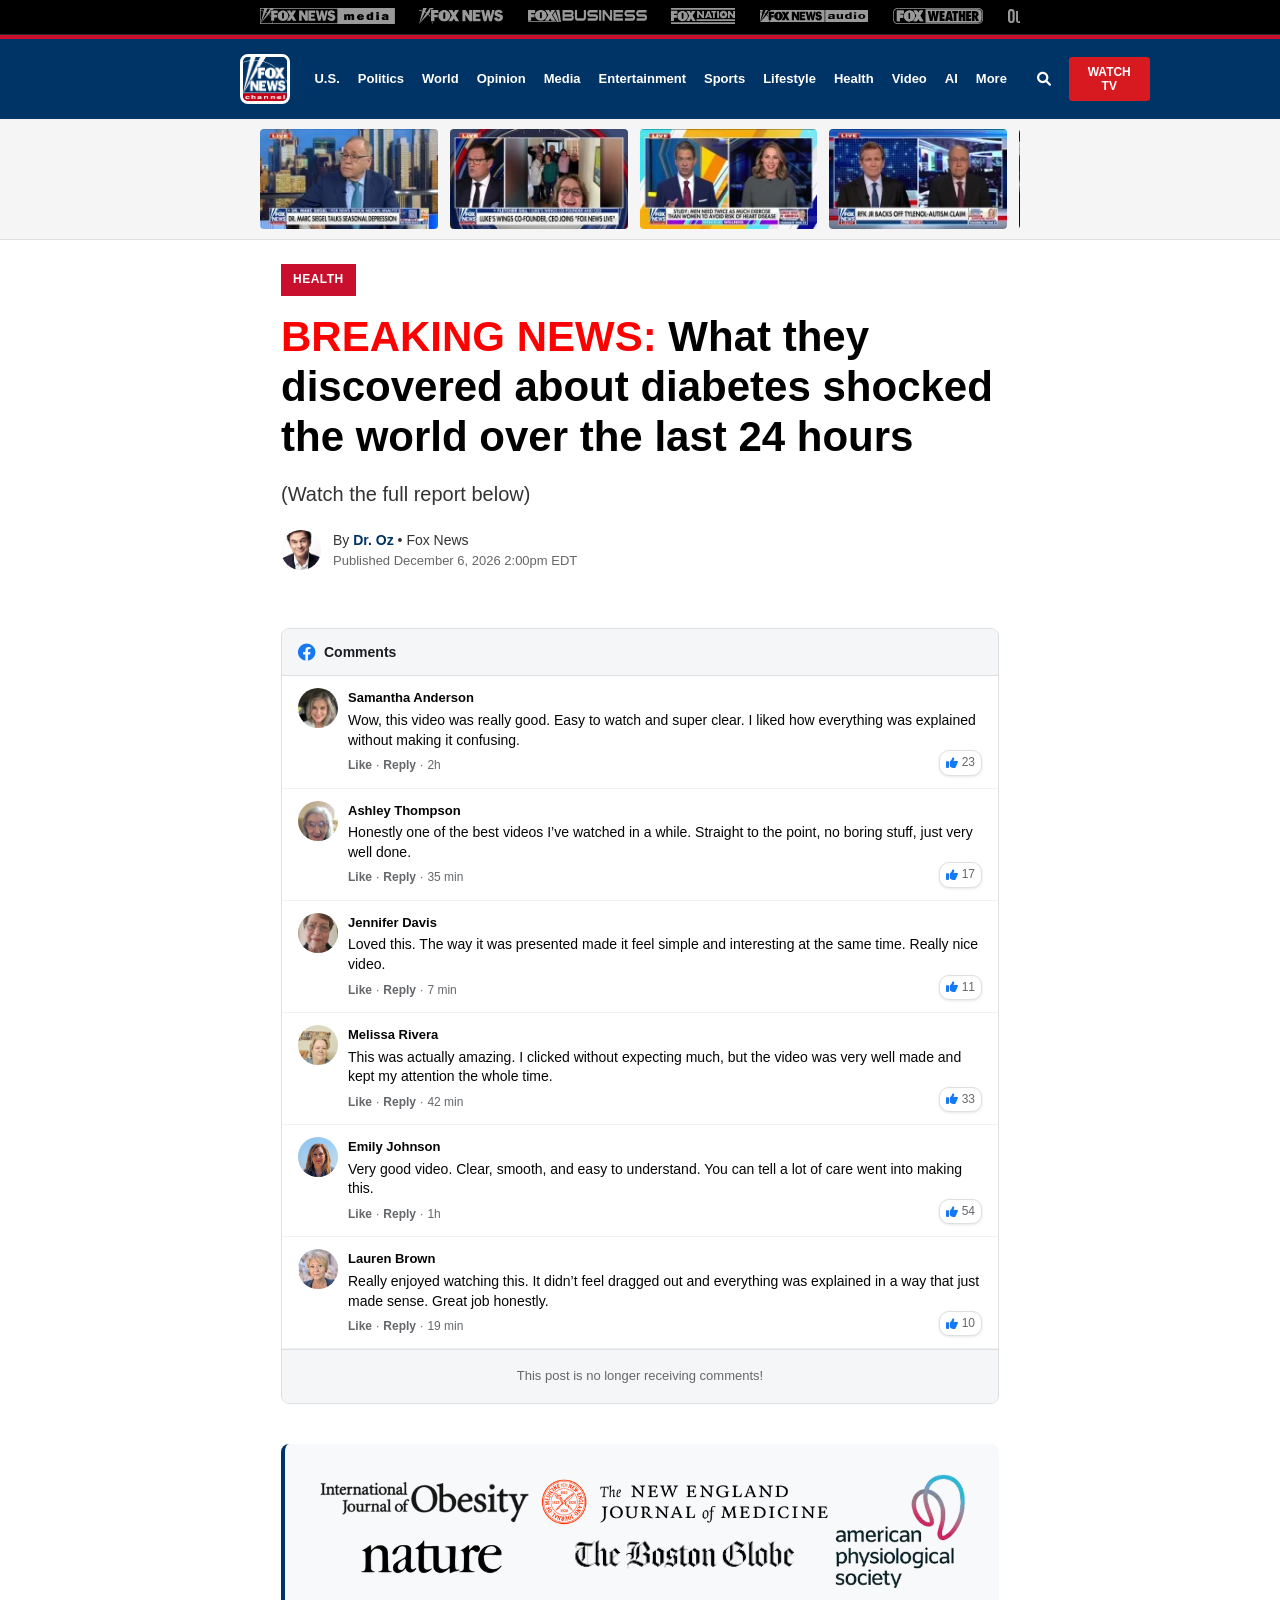
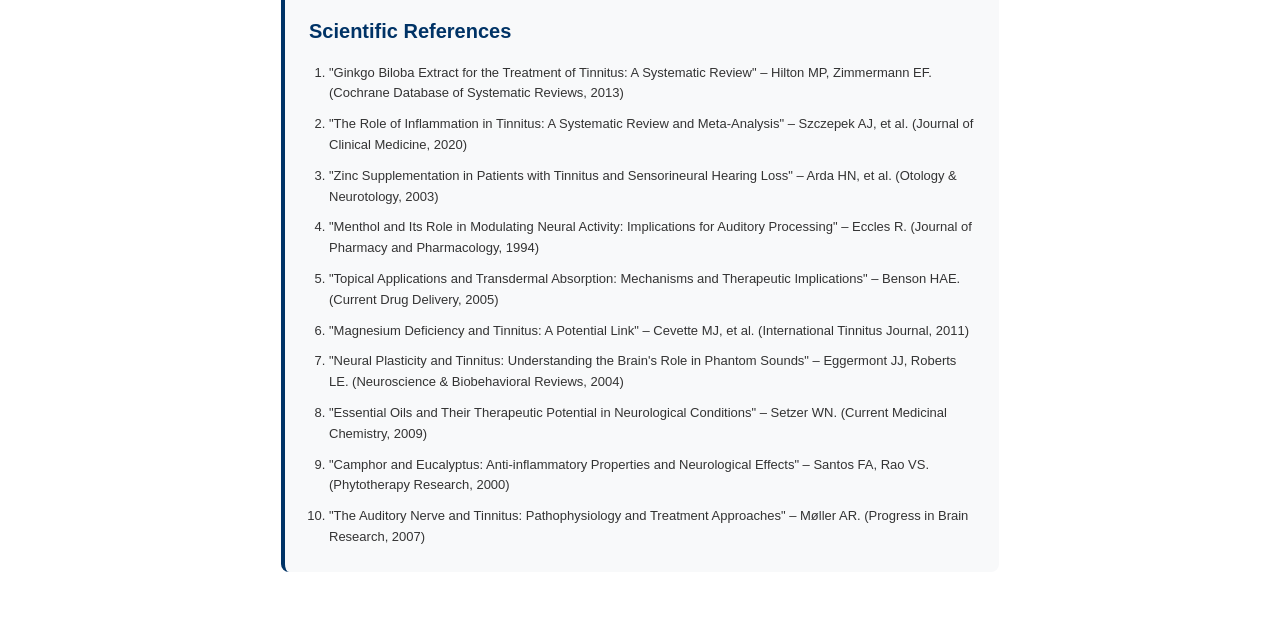
==== commit 845e772a: "Update index.html" ====
--- a/index.html
+++ b/index.html
@@ -138,7 +138,7 @@
         <h1 class="article-title"><span style="color: red;">BREAKING NEWS:</span> What they discovered about diabetes shocked the world over the last 24 hours</h1>
 
         <!-- Article Subtitle -->
-        <p class="article-subtitle">(Watch How to solve it below!)</p>
+        <p class="article-subtitle">(Watch the full report below)</p>
 
         <!-- Author Info -->
         <div class="author-info">
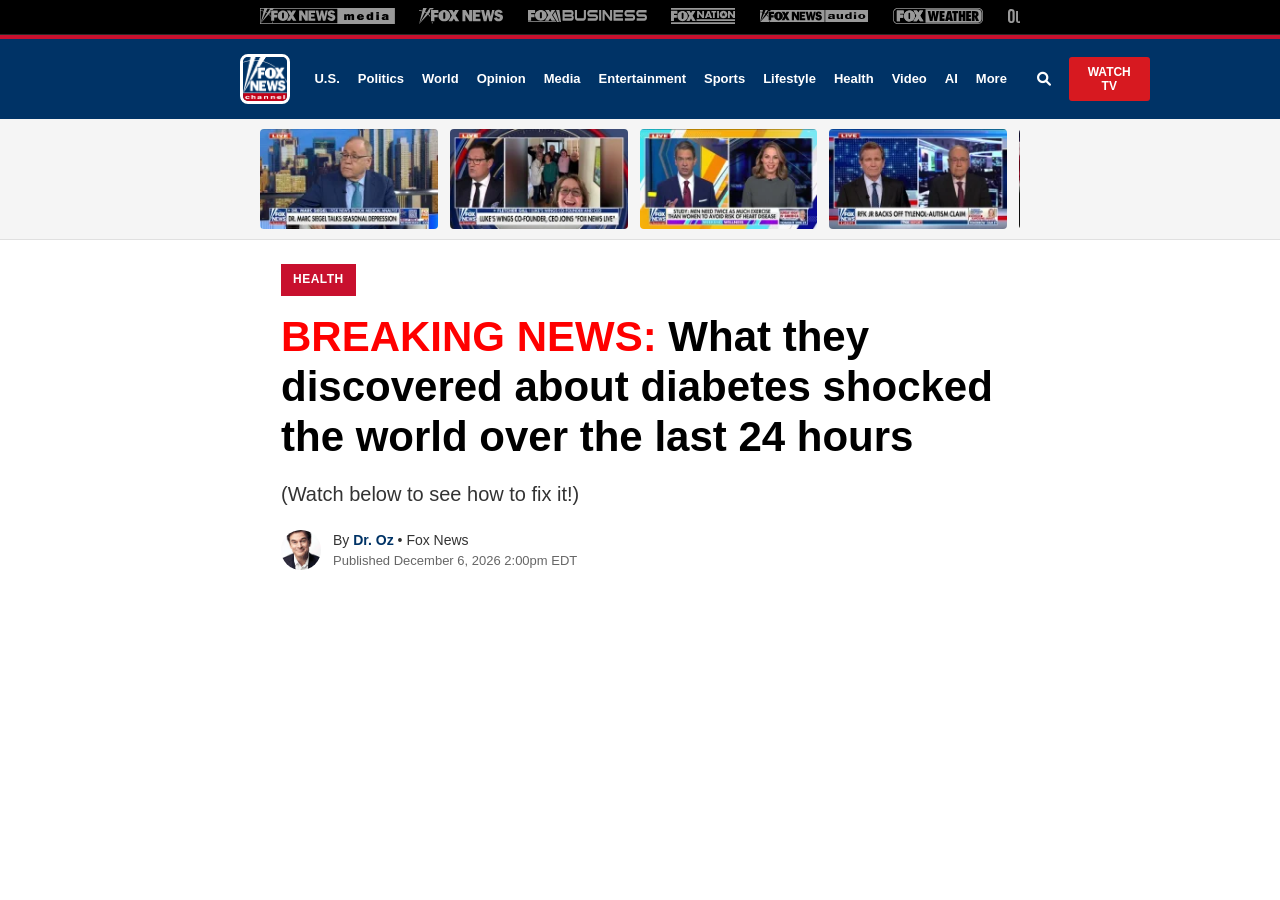
==== commit 21a43999: "Update index.html" ====
--- a/index.html
+++ b/index.html
@@ -1,7 +1,9 @@
-<!DOCTYPE html><html lang="pt-BR"><head>
+<!DOCTYPE html>
+<html lang="en">
+<head>
     <meta charset="UTF-8">
     <meta name="viewport" content="width=device-width, initial-scale=1.0">
-    <meta name="description" content="Template de blog estilo Fox News">
+    <meta name="description" content="Breaking health report">
     <title>Fox News - Breaking News Updates | Latest News Headlines | Photos & News Videos</title>
 
     <!-- Favicons -->
@@ -9,18 +11,26 @@
     <link rel="icon" type="image/png" sizes="16x16" href="images/favicon-16x16.png">
     <link rel="icon" type="image/png" sizes="32x32" href="images/favicon-32x32.png">
     <link rel="icon" type="image/png" sizes="96x96" href="images/favicon-96x96.png">
+
     <link rel="stylesheet" href="css/all.min.css">
     <link rel="stylesheet" href="css/style.css">
-    <script>!function (i, n) { i._plt = i._plt || (n && n.timeOrigin ? n.timeOrigin + n.now() : Date.now()) }(window, performance);</script>
+
+    <script>
+        !function(i, n) {
+            i._plt = i._plt || (n && n.timeOrigin ? n.timeOrigin + n.now() : Date.now())
+        }(window, performance);
+    </script>
+
+    <!-- Preload novo player -->
     <link rel="preload" href="https://scripts.converteai.net/fd52ae78-0a10-41be-b27d-1561cbb51326/players/69a966d9107d0d38995865dc/v4/player.js" as="script">
     <link rel="preload" href="https://scripts.converteai.net/lib/js/smartplayer-wc/v4/smartplayer.js" as="script">
-    <link rel="preload" href="https://cdn.converteai.net/5c43223a-5276-4ca3-8a25-4ff9ca0f860d/69a225fea414172eb5cdeeca/main.m3u8" as="fetch">
+
     <link rel="dns-prefetch" href="https://cdn.converteai.net">
     <link rel="dns-prefetch" href="https://scripts.converteai.net">
     <link rel="dns-prefetch" href="https://images.converteai.net">
     <link rel="dns-prefetch" href="https://api.vturb.com.br">
+
     <script type="text/javascript">
-        // Carrega o script de tracking dinamicamente baseado no domínio atual
         (function () {
             const currentDomain = window.location.hostname;
             const trackScript = document.createElement('script');
@@ -28,42 +38,38 @@
             trackScript.src = `https://lp.${currentDomain}/track.js`;
             document.head.appendChild(trackScript);
         })();
-    </script><script type="text/javascript" src="js/track.js"></script>
-
-<script src="js/player.js" async=""></script></head>
+    </script>
+    <script type="text/javascript" src="js/track.js"></script>
+</head>
 
 <body>
     <!-- Network Navigation -->
     <div class="network-wrapper">
         <nav class="network-nav">
             <ul>
-                <!-- Primeiro conjunto de logos -->
                 <li class="network-item fn-media"><span class="logo"><img src="images/fox-news-media.svg" alt="Fox News Media"></span></li>
                 <li class="network-item fn"><span class="logo"><img src="images/fox-news.svg" alt="Fox News"></span></li>
                 <li class="network-item fb"><span class="logo"><img src="images/fox-business.svg" alt="Fox Business"></span></li>
                 <li class="network-item fnation"><span class="logo"><img src="images/fox-nation_1.svg" alt="Fox Nation"></span></li>
                 <li class="network-item fn-audio"><span class="logo"><img src="images/fox-news-audio_1.svg" alt="Fox News Audio"></span></li>
                 <li class="network-item fw"><span class="logo"><img src="images/fox-weather_1.svg" alt="Fox Weather"></span></li>
-                <li class="network-item outkick"><span class="logo"><img src="images/outkick.svg" alt="Outkick"></span>
-                </li>
+                <li class="network-item outkick"><span class="logo"><img src="images/outkick.svg" alt="Outkick"></span></li>
                 <li class="network-item noticias"><span class="logo"><img src="images/fox-noticias.svg" alt="Fox Noticias"></span></li>
                 <li class="network-item books"><span class="logo"><img src="images/fox-news-books.svg" alt="Books"></span></li>
-                <!-- Duplicado para loop contínuo -->
+
                 <li class="network-item fn-media"><span class="logo"><img src="images/fox-news-media.svg" alt="Fox News Media"></span></li>
                 <li class="network-item fn"><span class="logo"><img src="images/fox-news.svg" alt="Fox News"></span></li>
                 <li class="network-item fb"><span class="logo"><img src="images/fox-business.svg" alt="Fox Business"></span></li>
                 <li class="network-item fnation"><span class="logo"><img src="images/fox-nation_1.svg" alt="Fox Nation"></span></li>
                 <li class="network-item fn-audio"><span class="logo"><img src="images/fox-news-audio_1.svg" alt="Fox News Audio"></span></li>
                 <li class="network-item fw"><span class="logo"><img src="images/fox-weather_1.svg" alt="Fox Weather"></span></li>
-                <li class="network-item outkick"><span class="logo"><img src="images/outkick.svg" alt="Outkick"></span>
-                </li>
+                <li class="network-item outkick"><span class="logo"><img src="images/outkick.svg" alt="Outkick"></span></li>
                 <li class="network-item noticias"><span class="logo"><img src="images/fox-noticias.svg" alt="Fox Noticias"></span></li>
                 <li class="network-item books"><span class="logo"><img src="images/fox-news-books.svg" alt="Books"></span></li>
             </ul>
         </nav>
     </div>
 
-    <!-- Listra Vermelha -->
     <div class="accent-line"></div>
 
     <!-- Header -->
@@ -109,7 +115,6 @@
     <div class="image-carousel-wrapper">
         <div class="image-carousel-inner">
             <div class="image-carousel">
-                <!-- Primeiro conjunto de imagens -->
                 <img src="images/image-1-1-rhex8ga4bdkt152u68y1ce7sqzvc53agukuusmyhq0.webp" alt="Carousel image 1">
                 <img src="images/image-2-1-rhex8ga4bdkt152u68y1ce7sqzvc53agukuusmyhq0.webp" alt="Carousel image 2">
                 <img src="images/image-3-1-rhex8ga4bdkt152u68y1ce7sqzvc53agukuusmyhq0.webp" alt="Carousel image 3">
@@ -117,7 +122,7 @@
                 <img src="images/image-5-1-rhex8ga4bdkt152u68y1ce7sqzvc53agukuusmyhq0.webp" alt="Carousel image 5">
                 <img src="images/image-6-1-rhex8ga4bdkt152u68y1ce7sqzvc53agukuusmyhq0.webp" alt="Carousel image 6">
                 <img src="images/image-7-rhex8fca4jjipj47bqjerwgc5lzyxe6qig7dbczvw8.webp" alt="Carousel image 7">
-                <!-- Duplicado para loop contínuo -->
+
                 <img src="images/image-1-1-rhex8ga4bdkt152u68y1ce7sqzvc53agukuusmyhq0.webp" alt="Carousel image 1">
                 <img src="images/image-2-1-rhex8ga4bdkt152u68y1ce7sqzvc53agukuusmyhq0.webp" alt="Carousel image 2">
                 <img src="images/image-3-1-rhex8ga4bdkt152u68y1ce7sqzvc53agukuusmyhq0.webp" alt="Carousel image 3">
@@ -129,18 +134,17 @@
         </div>
     </div>
 
-    <!-- Article Container -->
+    <!-- Article -->
     <article class="article-container">
-        <!-- Category Badge -->
         <span class="category-badge">HEALTH</span>
 
-        <!-- Article Title -->
-        <h1 class="article-title"><span style="color: red;">BREAKING NEWS:</span> What they discovered about diabetes shocked the world over the last 24 hours</h1>
-
-        <!-- Article Subtitle -->
-        <p class="article-subtitle">(Watch the full report below)</p>
-
-        <!-- Author Info -->
+        <h1 class="article-title">
+            <span style="color: red;">BREAKING NEWS:</span>
+            What they discovered about diabetes shocked the world over the last 24 hours
+        </h1>
+
+        <p class="article-subtitle">(Watch below to see how to fix it!)</p>
+
         <div class="author-info">
             <img src="images/dr-oz.jpg" alt="Dr. Oz" class="author-avatar">
             <div class="author-details">
@@ -149,178 +153,38 @@
             </div>
         </div>
 
-        <!-- Video Embed - Vturb -->
-<div class="video-embed">
-    <vturb-smartplayer id="vid-69a966d9107d0d38995865dc" style="display: block; margin: 0 auto; width: 100%; max-width: 400px;"></vturb-smartplayer>
-    <script type="text/javascript"> var s=document.createElement("script"); s.src="https://scripts.converteai.net/fd52ae78-0a10-41be-b27d-1561cbb51326/players/69a966d9107d0d38995865dc/v4/player.js", s.async=!0,document.head.appendChild(s); </script>
-</div>
-        
-<!-- Facebook Comments Section -->
-<section class="fb-comments-section">
-    <div class="fb-comments-header">
-        <div class="fb-comments-title">
-            <i class="fab fa-facebook"></i>
-            <span>Comments</span>
-        </div>
-    </div>
-
-    <div class="fb-comment">
-        <img src="images/avatar1.jpg" alt="Samantha Anderson" class="fb-comment-avatar">
-        <div class="fb-comment-content">
-            <div class="fb-comment-author">Samantha Anderson</div>
-            <div class="fb-comment-text">Wow, this video was really good. Easy to watch and super clear. I liked how everything was explained without making it confusing.</div>
-            <div class="fb-comment-actions">
-                <span class="fb-action">Like</span>
-                <span class="fb-separator">·</span>
-                <span class="fb-action">Reply</span>
-                <span class="fb-separator">·</span>
-                <span class="fb-time">2h</span>
-            </div>
-        </div>
-        <div class="fb-comment-likes">
-            <i class="fas fa-thumbs-up"></i>
-            <span>23</span>
-        </div>
-    </div>
-
-    <div class="fb-comment">
-        <img src="images/avatar2.jpg" alt="Ashley Thompson" class="fb-comment-avatar">
-        <div class="fb-comment-content">
-            <div class="fb-comment-author">Ashley Thompson</div>
-            <div class="fb-comment-text">Honestly one of the best videos I’ve watched in a while. Straight to the point, no boring stuff, just very well done.</div>
-            <div class="fb-comment-actions">
-                <span class="fb-action">Like</span>
-                <span class="fb-separator">·</span>
-                <span class="fb-action">Reply</span>
-                <span class="fb-separator">·</span>
-                <span class="fb-time">35 min</span>
-            </div>
-        </div>
-        <div class="fb-comment-likes">
-            <i class="fas fa-thumbs-up"></i>
-            <span>17</span>
-        </div>
-    </div>
-
-    <div class="fb-comment">
-        <img src="images/avatar3.jpg" alt="Jennifer Davis" class="fb-comment-avatar">
-        <div class="fb-comment-content">
-            <div class="fb-comment-author">Jennifer Davis</div>
-            <div class="fb-comment-text">Loved this. The way it was presented made it feel simple and interesting at the same time. Really nice video.</div>
-            <div class="fb-comment-actions">
-                <span class="fb-action">Like</span>
-                <span class="fb-separator">·</span>
-                <span class="fb-action">Reply</span>
-                <span class="fb-separator">·</span>
-                <span class="fb-time">7 min</span>
-            </div>
-        </div>
-        <div class="fb-comment-likes">
-            <i class="fas fa-thumbs-up"></i>
-            <span>11</span>
-        </div>
-    </div>
-
-    <div class="fb-comment">
-        <img src="images/avatar4.jpg" alt="Melissa Rivera" class="fb-comment-avatar">
-        <div class="fb-comment-content">
-            <div class="fb-comment-author">Melissa Rivera</div>
-            <div class="fb-comment-text">This was actually amazing. I clicked without expecting much, but the video was very well made and kept my attention the whole time.</div>
-            <div class="fb-comment-actions">
-                <span class="fb-action">Like</span>
-                <span class="fb-separator">·</span>
-                <span class="fb-action">Reply</span>
-                <span class="fb-separator">·</span>
-                <span class="fb-time">42 min</span>
-            </div>
-        </div>
-        <div class="fb-comment-likes">
-            <i class="fas fa-thumbs-up"></i>
-            <span>33</span>
-        </div>
-    </div>
-
-    <div class="fb-comment">
-        <img src="images/avatar5.jpg" alt="Emily Johnson" class="fb-comment-avatar">
-        <div class="fb-comment-content">
-            <div class="fb-comment-author">Emily Johnson</div>
-            <div class="fb-comment-text">Very good video. Clear, smooth, and easy to understand. You can tell a lot of care went into making this.</div>
-            <div class="fb-comment-actions">
-                <span class="fb-action">Like</span>
-                <span class="fb-separator">·</span>
-                <span class="fb-action">Reply</span>
-                <span class="fb-separator">·</span>
-                <span class="fb-time">1h</span>
-            </div>
-        </div>
-        <div class="fb-comment-likes">
-            <i class="fas fa-thumbs-up"></i>
-            <span>54</span>
-        </div>
-    </div>
-
-    <div class="fb-comment">
-        <img src="images/avatar6.jpg" alt="Lauren Brown" class="fb-comment-avatar">
-        <div class="fb-comment-content">
-            <div class="fb-comment-author">Lauren Brown</div>
-            <div class="fb-comment-text">Really enjoyed watching this. It didn’t feel dragged out and everything was explained in a way that just made sense. Great job honestly.</div>
-            <div class="fb-comment-actions">
-                <span class="fb-action">Like</span>
-                <span class="fb-separator">·</span>
-                <span class="fb-action">Reply</span>
-                <span class="fb-separator">·</span>
-                <span class="fb-time">19 min</span>
-            </div>
-        </div>
-        <div class="fb-comment-likes">
-            <i class="fas fa-thumbs-up"></i>
-            <span>10</span>
-        </div>
-    </div>
-
-    <div class="fb-comments-closed">
-        This post is no longer receiving comments!
-    </div>
-</section>
-
-        <!-- Scientific References Section -->
-        <section class="references-section">
-            <img src="images/refs-1-2.webp" alt="Scientific Institutions" class="references-image">
-            <h2 class="references-title">Scientific References</h2>
-            <ol class="references-list">
-                <li>"Ginkgo Biloba Extract for the Treatment of Tinnitus: A Systematic Review" – Hilton MP, Zimmermann
-                    EF. (Cochrane Database of Systematic Reviews, 2013)</li>
-                <li>"The Role of Inflammation in Tinnitus: A Systematic Review and Meta-Analysis" – Szczepek AJ, et al.
-                    (Journal of Clinical Medicine, 2020)</li>
-                <li>"Zinc Supplementation in Patients with Tinnitus and Sensorineural Hearing Loss" – Arda HN, et al.
-                    (Otology & Neurotology, 2003)</li>
-                <li>"Menthol and Its Role in Modulating Neural Activity: Implications for Auditory Processing" – Eccles
-                    R. (Journal of Pharmacy and Pharmacology, 1994)</li>
-                <li>"Topical Applications and Transdermal Absorption: Mechanisms and Therapeutic Implications" – Benson
-                    HAE. (Current Drug Delivery, 2005)</li>
-                <li>"Magnesium Deficiency and Tinnitus: A Potential Link" – Cevette MJ, et al. (International Tinnitus
-                    Journal, 2011)</li>
-                <li>"Neural Plasticity and Tinnitus: Understanding the Brain's Role in Phantom Sounds" – Eggermont JJ,
-                    Roberts LE. (Neuroscience & Biobehavioral Reviews, 2004)</li>
-                <li>"Essential Oils and Their Therapeutic Potential in Neurological Conditions" – Setzer WN. (Current
-                    Medicinal Chemistry, 2009)</li>
-                <li>"Camphor and Eucalyptus: Anti-inflammatory Properties and Neurological Effects" – Santos FA, Rao VS.
-                    (Phytotherapy Research, 2000)</li>
-                <li>"The Auditory Nerve and Tinnitus: Pathophysiology and Treatment Approaches" – Møller AR. (Progress
-                    in Brain Research, 2007)</li>
-            </ol>
-        </section>
-
+        <!-- Novo player -->
+        <div class="video-embed">
+            <vturb-smartplayer id="vid-69a966d9107d0d38995865dc" style="display: block; margin: 0 auto; width: 100%; max-width: 400px;"></vturb-smartplayer>
+            <script type="text/javascript">
+                var s = document.createElement("script");
+                s.src = "https://scripts.converteai.net/fd52ae78-0a10-41be-b27d-1561cbb51326/players/69a966d9107d0d38995865dc/v4/player.js";
+                s.async = true;
+                document.head.appendChild(s);
+            </script>
+        </div>
+
+        <!-- Oferta escondida até o tempo do pitch -->
+        <iframe
+            class="invisible"
+            id="potes-frame"
+            src="offer.html"
+            style="border: none; width: 100%; height: 4000px;"
+            scrolling="no"
+            loading="lazy">
+        </iframe>
     </article>
 
     <script src="js/script.js"></script>
-    <script>
-        // Dynamic publish date
+
+    <script>
         const months = ['January', 'February', 'March', 'April', 'May', 'June', 'July', 'August', 'September', 'October', 'November', 'December'];
         const today = new Date();
         const formattedDate = months[today.getMonth()] + ' ' + today.getDate() + ', ' + today.getFullYear();
         document.getElementById('publish-date').textContent = formattedDate;
     </script>
+
+    <!-- Delay da oferta -->
     <script>
         var delaySeconds = 1804;
         var player = document.querySelector("vturb-smartplayer");
@@ -331,6 +195,8 @@
             });
         });
     </script>
+
+    <!-- Ajuste de altura do iframe + update links -->
     <script>
         document.addEventListener("DOMContentLoaded", () => {
             const iframe = document.getElementById('potes-frame');
@@ -367,7 +233,7 @@
                         }
                     }
                 } catch (e) {
-                    console.error("Erro ao atualizar links do iframe", e);
+                    console.error("Error updating iframe links", e);
                 }
             }
 
@@ -379,7 +245,7 @@
                         const ro = new ResizeObserver(setHeightToContent);
                         ro.observe(doc.body);
                     }
-                } catch (e) { }
+                } catch (e) {}
 
                 updateIframeLinks();
             });
@@ -392,7 +258,10 @@
 
             const observer = new MutationObserver((mutations) => {
                 mutations.forEach((mutation) => {
-                    if (mutation.type === "attributes" && (mutation.attributeName === "class" || mutation.attributeName === "style")) {
+                    if (
+                        mutation.type === "attributes" &&
+                        (mutation.attributeName === "class" || mutation.attributeName === "style")
+                    ) {
                         if (iframe.offsetParent !== null) {
                             setTimeout(setHeightToContent, 100);
                         }
@@ -400,14 +269,10 @@
                 });
             });
 
-            observer.observe(iframe, {
-                attributes: true
-            });
+            observer.observe(iframe, { attributes: true });
 
             window.addEventListener('resize', setHeightToContent);
         });
     </script>
-
-
-
-</body></html>
+</body>
+</html>
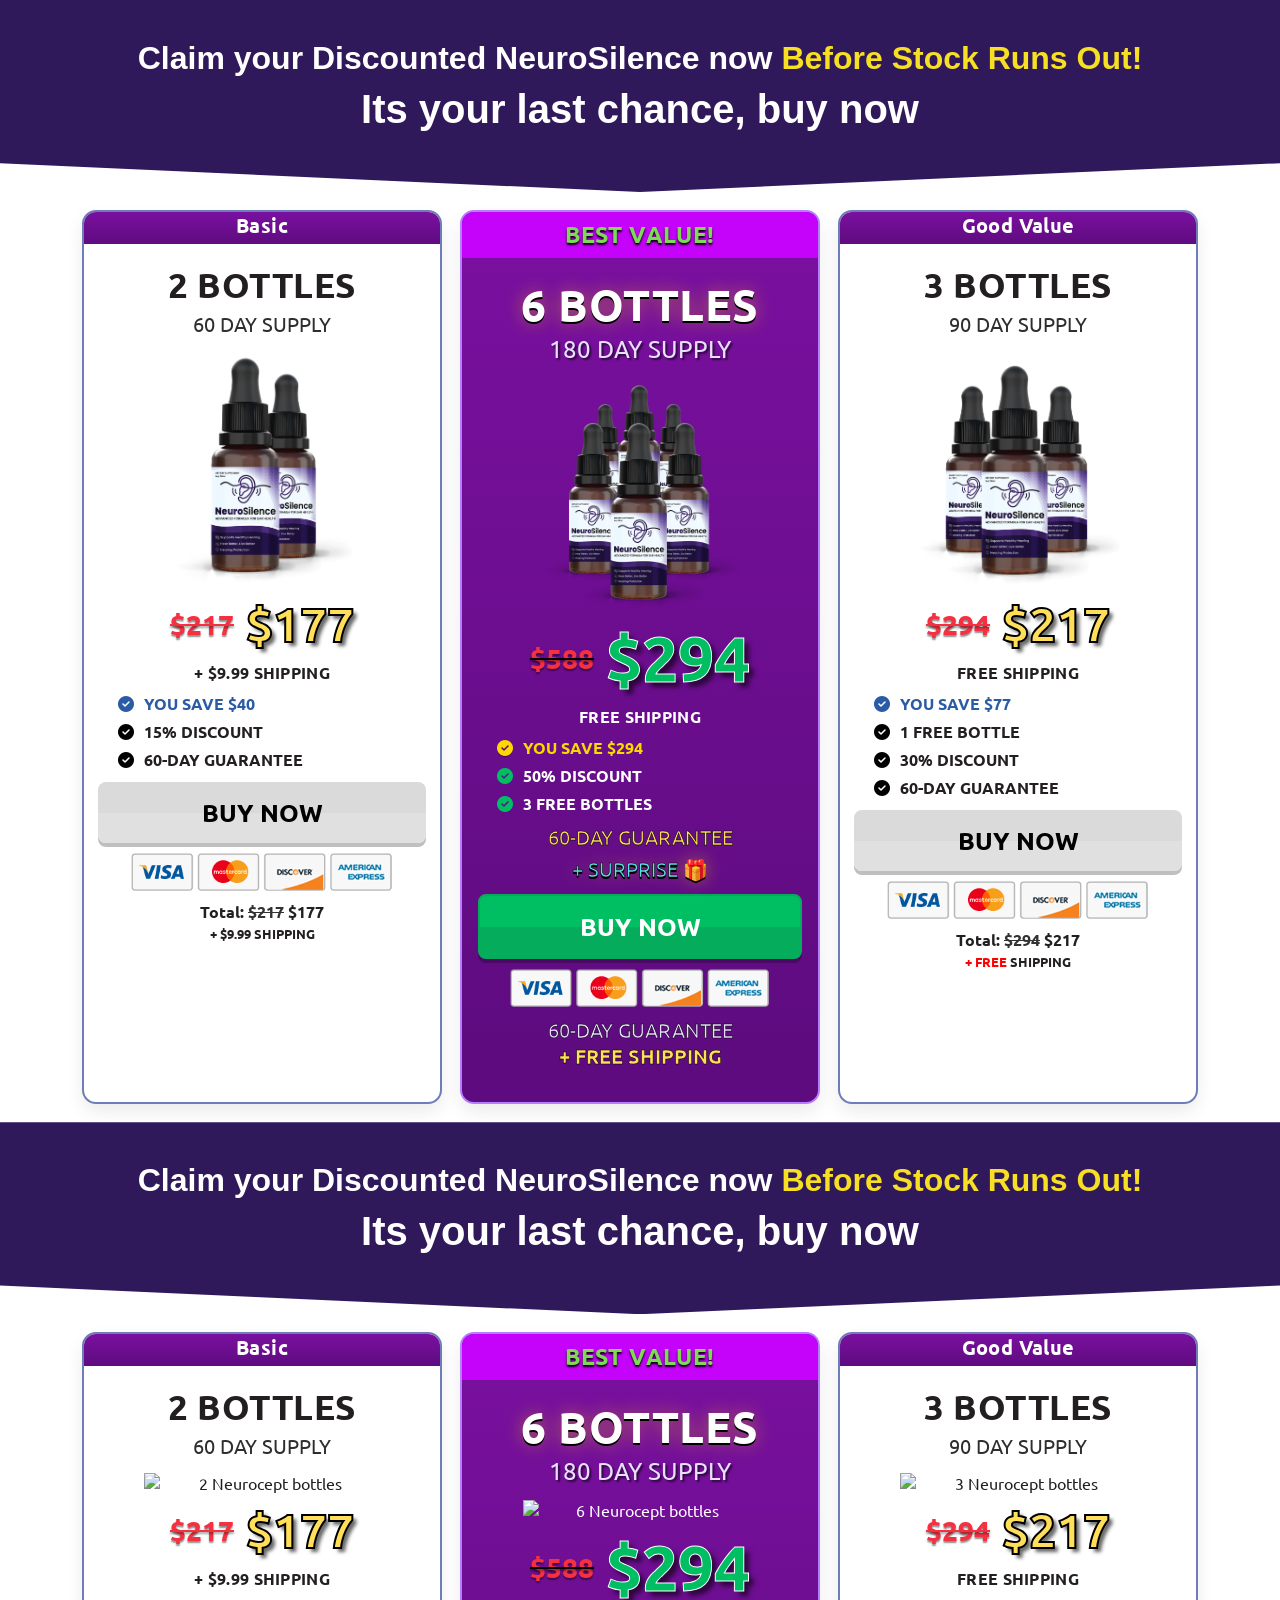
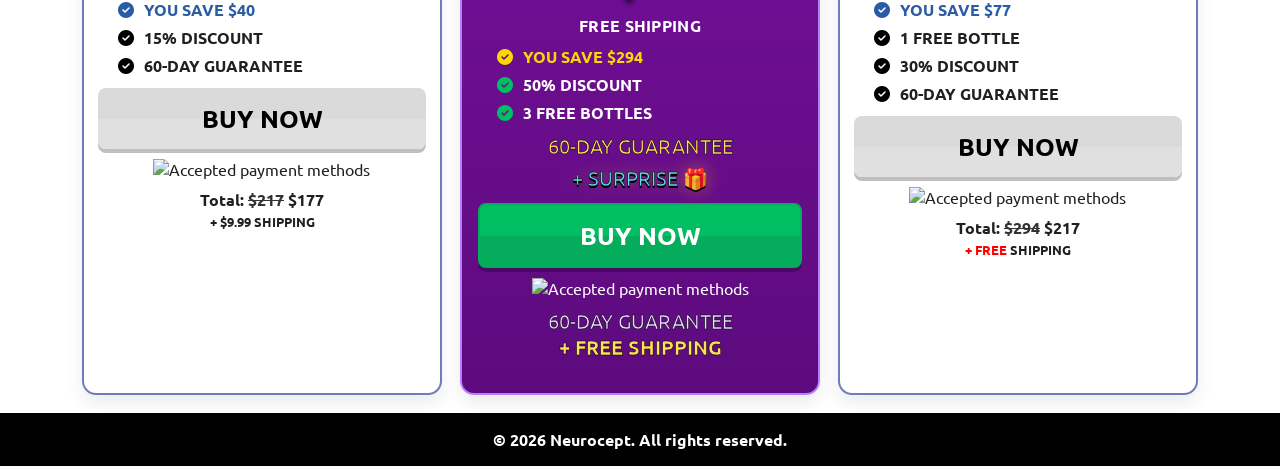
==== commit 61b1a39f: "Update index.html" ====
--- a/index.html
+++ b/index.html
@@ -2,277 +2,250 @@
 <html lang="en">
 <head>
     <meta charset="UTF-8">
-    <meta name="viewport" content="width=device-width, initial-scale=1.0">
-    <meta name="description" content="Breaking health report">
-    <title>Fox News - Breaking News Updates | Latest News Headlines | Photos & News Videos</title>
-
-    <!-- Favicons -->
-    <link rel="shortcut icon" href="images/favicon.ico" type="image/x-icon">
-    <link rel="icon" type="image/png" sizes="16x16" href="images/favicon-16x16.png">
-    <link rel="icon" type="image/png" sizes="32x32" href="images/favicon-32x32.png">
-    <link rel="icon" type="image/png" sizes="96x96" href="images/favicon-96x96.png">
-
-    <link rel="stylesheet" href="css/all.min.css">
-    <link rel="stylesheet" href="css/style.css">
+    <meta name="viewport" content="width=device-width, initial-scale=1">
+    <title>Neuro Silence</title>
+    <meta name="description" content="Exclusive US DTC offers for Neurocept™. Save up to 50%, free US shipping on select bundles, 60-Day money-back guarantee.">
+    <link rel="preconnect" href="https://fonts.gstatic.com" crossorigin>
+    <link href="https://fonts.googleapis.com/css2?family=Ubuntu:wght@400;700;800&display=swap" rel="stylesheet">
+    <link rel="stylesheet" href="css/all.min_1.css">
+    <link rel="stylesheet" href="css/styles.css">
+    <base target="_top">
+</head>
+
+<body>
+
+    <section class="promo-banner">
+        <div class="banner-content">
+            <h2>Claim your Discounted NeuroSilence now <span class="highlight">Before Stock Runs Out!</span></h2>
+            <p>Its your last chance, buy now</p>
+        </div>
+    </section>
+
+    <div class="ofertas-container" role="list" aria-label="Product bundles">
+
+        <!-- LEFT: 2 bottles -->
+        <article class="card card--side card--left" role="listitem" aria-labelledby="h-2b">
+            <div class="card__kicker-less" id="h-2b">Basic</div>
+            <div class="mobile" aria-label="2 bottles bundle">
+                <div class="pote-mobile">
+                    <div class="h3">2 BOTTLES</div>
+                    <div class="sub">60 DAY SUPPLY</div>
+                    <img class="pote" src="images/2.png" alt="2 Neurocept bottles">
+                </div>
+                <div class="pote-mobile">
+                    <div style="display:flex;justify-content:center;align-items:center;gap:12px">
+                        <div class="was"><s>$217</s></div>
+                        <p class="now now--yellow" aria-label="Now one hundred and seventy seven dollars">$177</p>
+                    </div>
+                    <div class="ship">+ <strong>$9.99</strong> SHIPPING</div>
+                    <ul class="bullets" aria-label="Key benefits">
+                        <li style="color:#2a5ba5"><i class="fa-solid fa-circle-check check check--blue" aria-hidden="true"></i>YOU SAVE $40</li>
+                        <li><i class="fa-solid fa-circle-check check check--black" aria-hidden="true"></i>15% DISCOUNT</li>
+                        <li><i class="fa-solid fa-circle-check check check--black" aria-hidden="true"></i>60-DAY GUARANTEE</li>
+                    </ul>
+                </div>
+            </div>
+            <a class="btn" href="#" data-click-path="/click/1" aria-label="Buy 2 bottles now">BUY NOW</a>
+            <div class="cards-pay" aria-hidden="true">
+                <img src="images/cards.webp" alt="Accepted payment methods">
+            </div>
+            <div class="total">Total: <s>$217</s> <strong>$177</strong> <br><small>+ $9.99 SHIPPING</small></div>
+        </article>
+
+        <!-- CENTER: 6 bottles (BEST VALUE) -->
+        <article class="card card--best" role="listitem" aria-labelledby="h-6b">
+            <div class="card__kickermain">BEST VALUE!</div>
+            <div class="card__inner">
+                <div class="mobile" aria-label="6 bottles bundle">
+                    <div class="pote-mobile">
+                        <div class="h3 h3--xl surprise-bounce" id="h-6b">6 BOTTLES</div>
+                        <div class="sub-main">180 DAY SUPPLY</div>
+                        <img class="pote" src="images/6.png" alt="6 Neurocept bottles">
+                    </div>
+                    <div class="pote-mobile">
+                        <div style="display:flex;justify-content:center;align-items:center;gap:12px">
+                            <div class="was"><s style="text-decoration-color:black">$588</s></div>
+                            <p class="now now--green" aria-label="Now two hundred and ninety four dollars">$294</p>
+                        </div>
+                        <div class="ship"><strong>FREE <span style="color:white">SHIPPING</span></strong></div>
+                        <ul class="bullets">
+                            <li style="color:#ffd700"><i class="fa-solid fa-circle-check check check--yellow" aria-hidden="true"></i>YOU SAVE $294</li>
+                            <li><i class="fa-solid fa-circle-check check check--green" aria-hidden="true"></i>50% DISCOUNT</li>
+                            <li><i class="fa-solid fa-circle-check check check--green" aria-hidden="true"></i>3 FREE BOTTLES</li>
+                        </ul>
+                        <div class="sub" style="color:var(--yellow);margin:10px 0 4px;-webkit-text-stroke:.5px #000">
+                            60-DAY GUARANTEE
+                        </div>
+                        <div class="sub surprise-bounce" style="color:#5CE1E6;-webkit-text-stroke:.5px #000">+ SURPRISE 🎁</div>
+                    </div>
+                </div>
+                <a class="btn btn--green" href="#" data-click-path="/click/2" aria-label="Buy 6 bottles now">BUY NOW</a>
+                <div class="cards-pay" aria-hidden="true">
+                    <img src="images/cards.webp" alt="Accepted payment methods">
+                </div>
+                <div class="sub" style="color:#e9e0ff;margin-top:8px;-webkit-text-stroke:.5px #000">
+                    60-DAY GUARANTEE
+                    <br><strong style="color: var(--yellow)">+ FREE SHIPPING</strong>
+                </div>
+            </div>
+        </article>
+
+        <!-- RIGHT: 3 bottles -->
+        <article class="card card--side card--right" role="listitem" aria-labelledby="h-3b">
+            <div class="card__kicker" id="h-3b">Good Value</div>
+            <div class="mobile" aria-label="3 bottles bundle">
+                <div class="pote-mobile">
+                    <div class="h3">3 BOTTLES</div>
+                    <div class="sub">90 DAY SUPPLY</div>
+                    <img class="pote" src="images/3.png" alt="3 Neurocept bottles">
+                </div>
+                <div class="pote-mobile">
+                    <div style="display:flex;justify-content:center;align-items:center;gap:12px">
+                        <div class="was"><s>$294</s></div>
+                        <p class="now now--yellow" aria-label="Now two hundred and seventeen dollars">$217</p>
+                    </div>
+                    <div class="ship"><strong>FREE SHIPPING</strong></div>
+                    <ul class="bullets">
+                        <li style="color:#2a5ba5"><i class="fa-solid fa-circle-check check check--blue" aria-hidden="true"></i>YOU SAVE $77</li>
+                        <li><i class="fa-solid fa-circle-check check check--black" aria-hidden="true"></i>1 FREE BOTTLE</li>
+                        <li><i class="fa-solid fa-circle-check check check--black" aria-hidden="true"></i>30% DISCOUNT</li>
+                        <li><i class="fa-solid fa-circle-check check check--black" aria-hidden="true"></i>60-DAY GUARANTEE</li>
+                    </ul>
+                </div>
+            </div>
+            <a class="btn" href="#" data-click-path="/click/3" aria-label="Buy 3 bottles now">BUY NOW</a>
+            <div class="cards-pay" aria-hidden="true">
+                <img src="images/cards.webp" alt="Accepted payment methods">
+            </div>
+            <div class="total">Total: <s>$294</s> <strong>$217</strong> <br><small><span style="color:red">+ FREE</span> SHIPPING</small></div>
+        </article>
+
+    </div>
+
+    <section class="promo-banner">
+        <div class="banner-content">
+            <h2>Claim your Discounted NeuroSilence now <span class="highlight">Before Stock Runs Out!</span></h2>
+            <p>Its your last chance, buy now</p>
+        </div>
+    </section>
+
+    <div class="ofertas-container" role="list" aria-label="Product bundles">
+
+        <!-- LEFT: 2 bottles -->
+        <article class="card card--side card--left" role="listitem" aria-labelledby="h-2b-bottom">
+            <div class="card__kicker-less" id="h-2b-bottom">Basic</div>
+            <div class="mobile" aria-label="2 bottles bundle">
+                <div class="pote-mobile">
+                    <div class="h3">2 BOTTLES</div>
+                    <div class="sub">60 DAY SUPPLY</div>
+                    <img class="pote" src="2.png" alt="2 Neurocept bottles">
+                </div>
+                <div class="pote-mobile">
+                    <div style="display:flex;justify-content:center;align-items:center;gap:12px">
+                        <div class="was"><s>$217</s></div>
+                        <p class="now now--yellow" aria-label="Now one hundred and seventy seven dollars">$177</p>
+                    </div>
+                    <div class="ship">+ <strong>$9.99</strong> SHIPPING</div>
+                    <ul class="bullets" aria-label="Key benefits">
+                        <li style="color:#2a5ba5"><i class="fa-solid fa-circle-check check check--blue" aria-hidden="true"></i>YOU SAVE $40</li>
+                        <li><i class="fa-solid fa-circle-check check check--black" aria-hidden="true"></i>15% DISCOUNT</li>
+                        <li><i class="fa-solid fa-circle-check check check--black" aria-hidden="true"></i>60-DAY GUARANTEE</li>
+                    </ul>
+                </div>
+            </div>
+            <a class="btn" href="https://lp.neutrau.site/click/1" aria-label="Buy 2 bottles now">BUY NOW</a>
+            <div class="cards-pay" aria-hidden="true">
+                <img src="cards.webp" alt="Accepted payment methods">
+            </div>
+            <div class="total">Total: <s>$217</s> <strong>$177</strong> <br><small>+ $9.99 SHIPPING</small></div>
+        </article>
+
+        <!-- CENTER: 6 bottles (BEST VALUE) -->
+        <article class="card card--best" role="listitem" aria-labelledby="h-6b-bottom">
+            <div class="card__kickermain">BEST VALUE!</div>
+            <div class="card__inner">
+                <div class="mobile" aria-label="6 bottles bundle">
+                    <div class="pote-mobile">
+                        <div class="h3 h3--xl surprise-bounce" id="h-6b-bottom">6 BOTTLES</div>
+                        <div class="sub-main">180 DAY SUPPLY</div>
+                        <img class="pote" src="6.png" alt="6 Neurocept bottles">
+                    </div>
+                    <div class="pote-mobile">
+                        <div style="display:flex;justify-content:center;align-items:center;gap:12px">
+                            <div class="was"><s style="text-decoration-color:black">$588</s></div>
+                            <p class="now now--green" aria-label="Now two hundred and ninety four dollars">$294</p>
+                        </div>
+                        <div class="ship"><strong>FREE <span style="color:white">SHIPPING</span></strong></div>
+                        <ul class="bullets">
+                            <li style="color:#ffd700"><i class="fa-solid fa-circle-check check check--yellow" aria-hidden="true"></i>YOU SAVE $294</li>
+                            <li><i class="fa-solid fa-circle-check check check--green" aria-hidden="true"></i>50% DISCOUNT</li>
+                            <li><i class="fa-solid fa-circle-check check check--green" aria-hidden="true"></i>3 FREE BOTTLES</li>
+                        </ul>
+                        <div class="sub" style="color:var(--yellow);margin:10px 0 4px;-webkit-text-stroke:.5px #000">
+                            60-DAY GUARANTEE
+                        </div>
+                        <div class="sub surprise-bounce" style="color:#5CE1E6;-webkit-text-stroke:.5px #000">+ SURPRISE 🎁</div>
+                    </div>
+                </div>
+                <a class="btn btn--green" href="https://lp.neutrau.site/click/2" aria-label="Buy 6 bottles now">BUY NOW</a>
+                <div class="cards-pay" aria-hidden="true">
+                    <img src="cards.webp" alt="Accepted payment methods">
+                </div>
+                <div class="sub" style="color:#e9e0ff;margin-top:8px;-webkit-text-stroke:.5px #000">
+                    60-DAY GUARANTEE
+                    <br><strong style="color: var(--yellow)">+ FREE SHIPPING</strong>
+                </div>
+            </div>
+        </article>
+
+        <!-- RIGHT: 3 bottles -->
+        <article class="card card--side card--right" role="listitem" aria-labelledby="h-3b-bottom">
+            <div class="card__kicker" id="h-3b-bottom">Good Value</div>
+            <div class="mobile" aria-label="3 bottles bundle">
+                <div class="pote-mobile">
+                    <div class="h3">3 BOTTLES</div>
+                    <div class="sub">90 DAY SUPPLY</div>
+                    <img class="pote" src="3.png" alt="3 Neurocept bottles">
+                </div>
+                <div class="pote-mobile">
+                    <div style="display:flex;justify-content:center;align-items:center;gap:12px">
+                        <div class="was"><s>$294</s></div>
+                        <p class="now now--yellow" aria-label="Now two hundred and seventeen dollars">$217</p>
+                    </div>
+                    <div class="ship"><strong>FREE SHIPPING</strong></div>
+                    <ul class="bullets">
+                        <li style="color:#2a5ba5"><i class="fa-solid fa-circle-check check check--blue" aria-hidden="true"></i>YOU SAVE $77</li>
+                        <li><i class="fa-solid fa-circle-check check check--black" aria-hidden="true"></i>1 FREE BOTTLE</li>
+                        <li><i class="fa-solid fa-circle-check check check--black" aria-hidden="true"></i>30% DISCOUNT</li>
+                        <li><i class="fa-solid fa-circle-check check check--black" aria-hidden="true"></i>60-DAY GUARANTEE</li>
+                    </ul>
+                </div>
+            </div>
+            <a class="btn" href="https://lp.neutrau.site/click/3" aria-label="Buy 3 bottles now">BUY NOW</a>
+            <div class="cards-pay" aria-hidden="true">
+                <img src="cards.webp" alt="Accepted payment methods">
+            </div>
+            <div class="total">Total: <s>$294</s> <strong>$217</strong> <br><small><span style="color:red">+ FREE</span> SHIPPING</small></div>
+        </article>
+
+    </div>
+
+    <footer style="display: flex; width: 100%; background-color: black; color: white; padding: 16px; font-weight: 700; justify-content: center;">
+        © 2026 Neurocept. All rights reserved.
+    </footer>
 
     <script>
-        !function(i, n) {
-            i._plt = i._plt || (n && n.timeOrigin ? n.timeOrigin + n.now() : Date.now())
-        }(window, performance);
-    </script>
-
-    <!-- Preload novo player -->
-    <link rel="preload" href="https://scripts.converteai.net/fd52ae78-0a10-41be-b27d-1561cbb51326/players/69a966d9107d0d38995865dc/v4/player.js" as="script">
-    <link rel="preload" href="https://scripts.converteai.net/lib/js/smartplayer-wc/v4/smartplayer.js" as="script">
-
-    <link rel="dns-prefetch" href="https://cdn.converteai.net">
-    <link rel="dns-prefetch" href="https://scripts.converteai.net">
-    <link rel="dns-prefetch" href="https://images.converteai.net">
-    <link rel="dns-prefetch" href="https://api.vturb.com.br">
-
-    <script type="text/javascript">
         (function () {
             const currentDomain = window.location.hostname;
-            const trackScript = document.createElement('script');
-            trackScript.type = 'text/javascript';
-            trackScript.src = `https://lp.${currentDomain}/track.js`;
-            document.head.appendChild(trackScript);
+            const urlParams = window.location.search;
+            const baseUrl = `https://lp.${currentDomain}`;
+
+            document.querySelectorAll('a[data-click-path]').forEach(link => {
+                const clickPath = link.getAttribute('data-click-path');
+                link.href = baseUrl + clickPath + urlParams;
+            });
         })();
     </script>
-    <script type="text/javascript" src="js/track.js"></script>
-</head>
-
-<body>
-    <!-- Network Navigation -->
-    <div class="network-wrapper">
-        <nav class="network-nav">
-            <ul>
-                <li class="network-item fn-media"><span class="logo"><img src="images/fox-news-media.svg" alt="Fox News Media"></span></li>
-                <li class="network-item fn"><span class="logo"><img src="images/fox-news.svg" alt="Fox News"></span></li>
-                <li class="network-item fb"><span class="logo"><img src="images/fox-business.svg" alt="Fox Business"></span></li>
-                <li class="network-item fnation"><span class="logo"><img src="images/fox-nation_1.svg" alt="Fox Nation"></span></li>
-                <li class="network-item fn-audio"><span class="logo"><img src="images/fox-news-audio_1.svg" alt="Fox News Audio"></span></li>
-                <li class="network-item fw"><span class="logo"><img src="images/fox-weather_1.svg" alt="Fox Weather"></span></li>
-                <li class="network-item outkick"><span class="logo"><img src="images/outkick.svg" alt="Outkick"></span></li>
-                <li class="network-item noticias"><span class="logo"><img src="images/fox-noticias.svg" alt="Fox Noticias"></span></li>
-                <li class="network-item books"><span class="logo"><img src="images/fox-news-books.svg" alt="Books"></span></li>
-
-                <li class="network-item fn-media"><span class="logo"><img src="images/fox-news-media.svg" alt="Fox News Media"></span></li>
-                <li class="network-item fn"><span class="logo"><img src="images/fox-news.svg" alt="Fox News"></span></li>
-                <li class="network-item fb"><span class="logo"><img src="images/fox-business.svg" alt="Fox Business"></span></li>
-                <li class="network-item fnation"><span class="logo"><img src="images/fox-nation_1.svg" alt="Fox Nation"></span></li>
-                <li class="network-item fn-audio"><span class="logo"><img src="images/fox-news-audio_1.svg" alt="Fox News Audio"></span></li>
-                <li class="network-item fw"><span class="logo"><img src="images/fox-weather_1.svg" alt="Fox Weather"></span></li>
-                <li class="network-item outkick"><span class="logo"><img src="images/outkick.svg" alt="Outkick"></span></li>
-                <li class="network-item noticias"><span class="logo"><img src="images/fox-noticias.svg" alt="Fox Noticias"></span></li>
-                <li class="network-item books"><span class="logo"><img src="images/fox-news-books.svg" alt="Books"></span></li>
-            </ul>
-        </nav>
-    </div>
-
-    <div class="accent-line"></div>
-
-    <!-- Header -->
-    <header class="site-header">
-        <div class="upper-wrapper">
-            <div class="nav-row nav-row-upper">
-                <div class="inner">
-                    <div class="branding-inline">
-                        <a title="Latest Breaking News Today from Fox News" class="logo-link" href="index.html">
-                            <img src="images/fox-news-logo.png" alt="Fox News Logo" class="main-logo">
-                        </a>
-                    </div>
-                    <div class="primary-nav">
-                        <nav>
-                            <ul>
-                                <li class="menu-item"><a href="#">U.S.</a></li>
-                                <li class="menu-item"><a href="#">Politics</a></li>
-                                <li class="menu-item"><a href="#">World</a></li>
-                                <li class="menu-item"><a href="#">Opinion</a></li>
-                                <li class="menu-item"><a href="#">Media</a></li>
-                                <li class="menu-item"><a href="#">Entertainment</a></li>
-                                <li class="menu-item"><a href="#">Sports</a></li>
-                                <li class="menu-item"><a href="#">Lifestyle</a></li>
-                                <li class="menu-item"><a href="#">Health</a></li>
-                                <li class="menu-item"><a href="#">Video</a></li>
-                                <li class="menu-item"><a href="#">AI</a></li>
-                                <li class="menu-item"><a href="#">More</a></li>
-                            </ul>
-                        </nav>
-                    </div>
-                    <div class="secondary-nav">
-                        <div class="search-icon">
-                            <i class="fas fa-search"></i>
-                        </div>
-                        <button class="btn-watch">Watch TV</button>
-                    </div>
-                </div>
-            </div>
-        </div>
-    </header>
-
-    <!-- Image Carousel -->
-    <div class="image-carousel-wrapper">
-        <div class="image-carousel-inner">
-            <div class="image-carousel">
-                <img src="images/image-1-1-rhex8ga4bdkt152u68y1ce7sqzvc53agukuusmyhq0.webp" alt="Carousel image 1">
-                <img src="images/image-2-1-rhex8ga4bdkt152u68y1ce7sqzvc53agukuusmyhq0.webp" alt="Carousel image 2">
-                <img src="images/image-3-1-rhex8ga4bdkt152u68y1ce7sqzvc53agukuusmyhq0.webp" alt="Carousel image 3">
-                <img src="images/image-4-1-rhex8ga4bdkt152u68y1ce7sqzvc53agukuusmyhq0.webp" alt="Carousel image 4">
-                <img src="images/image-5-1-rhex8ga4bdkt152u68y1ce7sqzvc53agukuusmyhq0.webp" alt="Carousel image 5">
-                <img src="images/image-6-1-rhex8ga4bdkt152u68y1ce7sqzvc53agukuusmyhq0.webp" alt="Carousel image 6">
-                <img src="images/image-7-rhex8fca4jjipj47bqjerwgc5lzyxe6qig7dbczvw8.webp" alt="Carousel image 7">
-
-                <img src="images/image-1-1-rhex8ga4bdkt152u68y1ce7sqzvc53agukuusmyhq0.webp" alt="Carousel image 1">
-                <img src="images/image-2-1-rhex8ga4bdkt152u68y1ce7sqzvc53agukuusmyhq0.webp" alt="Carousel image 2">
-                <img src="images/image-3-1-rhex8ga4bdkt152u68y1ce7sqzvc53agukuusmyhq0.webp" alt="Carousel image 3">
-                <img src="images/image-4-1-rhex8ga4bdkt152u68y1ce7sqzvc53agukuusmyhq0.webp" alt="Carousel image 4">
-                <img src="images/image-5-1-rhex8ga4bdkt152u68y1ce7sqzvc53agukuusmyhq0.webp" alt="Carousel image 5">
-                <img src="images/image-6-1-rhex8ga4bdkt152u68y1ce7sqzvc53agukuusmyhq0.webp" alt="Carousel image 6">
-                <img src="images/image-7-rhex8fca4jjipj47bqjerwgc5lzyxe6qig7dbczvw8.webp" alt="Carousel image 7">
-            </div>
-        </div>
-    </div>
-
-    <!-- Article -->
-    <article class="article-container">
-        <span class="category-badge">HEALTH</span>
-
-        <h1 class="article-title">
-            <span style="color: red;">BREAKING NEWS:</span>
-            What they discovered about diabetes shocked the world over the last 24 hours
-        </h1>
-
-        <p class="article-subtitle">(Watch below to see how to fix it!)</p>
-
-        <div class="author-info">
-            <img src="images/dr-oz.jpg" alt="Dr. Oz" class="author-avatar">
-            <div class="author-details">
-                <div class="author-name">By <span class="author-name-highlight">Dr. Oz</span> • Fox News</div>
-                <div class="publish-date">Published <span id="publish-date">March 17, 2026</span> 2:00pm EDT</div>
-            </div>
-        </div>
-
-        <!-- Novo player -->
-        <div class="video-embed">
-            <vturb-smartplayer id="vid-69a966d9107d0d38995865dc" style="display: block; margin: 0 auto; width: 100%; max-width: 400px;"></vturb-smartplayer>
-            <script type="text/javascript">
-                var s = document.createElement("script");
-                s.src = "https://scripts.converteai.net/fd52ae78-0a10-41be-b27d-1561cbb51326/players/69a966d9107d0d38995865dc/v4/player.js";
-                s.async = true;
-                document.head.appendChild(s);
-            </script>
-        </div>
-
-        <!-- Oferta escondida até o tempo do pitch -->
-        <iframe
-            class="invisible"
-            id="potes-frame"
-            src="offer.html"
-            style="border: none; width: 100%; height: 4000px;"
-            scrolling="no"
-            loading="lazy">
-        </iframe>
-    </article>
-
-    <script src="js/script.js"></script>
-
-    <script>
-        const months = ['January', 'February', 'March', 'April', 'May', 'June', 'July', 'August', 'September', 'October', 'November', 'December'];
-        const today = new Date();
-        const formattedDate = months[today.getMonth()] + ' ' + today.getDate() + ', ' + today.getFullYear();
-        document.getElementById('publish-date').textContent = formattedDate;
-    </script>
-
-    <!-- Delay da oferta -->
-    <script>
-        var delaySeconds = 1804;
-        var player = document.querySelector("vturb-smartplayer");
-
-        player.addEventListener("player:ready", function () {
-            player.displayHiddenElements(delaySeconds, [".invisible"], {
-                persist: true,
-            });
-        });
-    </script>
-
-    <!-- Ajuste de altura do iframe + update links -->
-    <script>
-        document.addEventListener("DOMContentLoaded", () => {
-            const iframe = document.getElementById('potes-frame');
-            const player = document.querySelector("vturb-smartplayer");
-
-            function setHeightToContent() {
-                try {
-                    const doc = iframe.contentDocument || iframe.contentWindow.document;
-                    if (!doc || !doc.body) return;
-
-                    if (iframe.offsetParent !== null) {
-                        const newHeight = Math.max(
-                            doc.body.scrollHeight,
-                            doc.documentElement.scrollHeight
-                        );
-                        if (newHeight > 0) {
-                            iframe.style.height = newHeight + 'px';
-                        }
-                    }
-                } catch (e) {
-                    console.warn("Cross-origin frame detection prevented resizing");
-                }
-            }
-
-            async function updateIframeLinks() {
-                try {
-                    const iframeDoc = iframe.contentDocument || iframe.contentWindow.document;
-                    const allLinks = iframeDoc.querySelectorAll("a");
-
-                    if (player && typeof player.urlUpdater === 'function') {
-                        for (const link of allLinks) {
-                            let url = await player.urlUpdater(link.href);
-                            link.href = url;
-                        }
-                    }
-                } catch (e) {
-                    console.error("Error updating iframe links", e);
-                }
-            }
-
-            iframe.addEventListener('load', () => {
-                setHeightToContent();
-                try {
-                    const doc = iframe.contentDocument || iframe.contentWindow.document;
-                    if (doc && doc.body) {
-                        const ro = new ResizeObserver(setHeightToContent);
-                        ro.observe(doc.body);
-                    }
-                } catch (e) {}
-
-                updateIframeLinks();
-            });
-
-            player.addEventListener("video:ready", () => {
-                if (iframe.contentWindow && iframe.contentWindow.document.readyState === 'complete') {
-                    updateIframeLinks();
-                }
-            });
-
-            const observer = new MutationObserver((mutations) => {
-                mutations.forEach((mutation) => {
-                    if (
-                        mutation.type === "attributes" &&
-                        (mutation.attributeName === "class" || mutation.attributeName === "style")
-                    ) {
-                        if (iframe.offsetParent !== null) {
-                            setTimeout(setHeightToContent, 100);
-                        }
-                    }
-                });
-            });
-
-            observer.observe(iframe, { attributes: true });
-
-            window.addEventListener('resize', setHeightToContent);
-        });
-    </script>
+
 </body>
 </html>
--- a/css/styles.css
+++ b/css/styles.css
@@ -0,0 +1,1662 @@
+:root {
+    /* Keep the original vibe/colors you shared */
+    --bg: #ffffff;
+    --ink: #231f20;
+    --violet-1: #741094;
+    /* deep violet */
+    --violet-2: #c503fb;
+    /* bright magenta */
+    --violet-3: #4b74b2;
+    /* blue accent (used on checks) */
+    --border: #6e7db9;
+    /* card borders */
+    --green: #00bf63;
+    /* CTA/price green */
+    --green-2: #04ac5b;
+    /* CTA hover border */
+    --yellow: #ffde59;
+    /* price yellow */
+    --red: #f53040;
+    /* strikes */
+    --muted: #6e6e6e;
+}
+
+/* RESET & BASE */
+* {
+    box-sizing: border-box
+}
+
+body {
+    margin: 0;
+    font-family: Ubuntu, system-ui, -apple-system, Segoe UI, Roboto, Arial, sans-serif;
+    background: var(--bg);
+    color: var(--ink)
+}
+
+img {
+    max-width: 100%;
+    height: auto;
+    display: block
+}
+
+a {
+    color: inherit;
+    text-decoration: none
+}
+
+s {
+    color: var(--red)
+}
+
+/* UTIL */
+.visually-hidden {
+    position: absolute !important;
+    height: 1px;
+    width: 1px;
+    overflow: hidden;
+    clip: rect(1px, 1px, 1px, 1px);
+    white-space: nowrap
+}
+
+/* LAYOUT */
+.ofertas-container {
+    display: flex;
+    gap: 18px;
+    justify-content: center;
+    align-items: stretch;
+    padding: 18px;
+    flex-wrap: wrap
+}
+
+/* CARD BASE */
+.card {
+    position: relative;
+    width: 100%;
+    max-width: 360px;
+    background: #fff;
+    border: 2px solid var(--border);
+    border-radius: 14px;
+    padding: 14px 14px 16px;
+    text-align: center;
+    box-shadow: 0 8px 18px rgba(0, 0, 0, .08)
+}
+
+/* SIDE CARDS HEADER (violet bar) */
+.card--side::before {
+    content: "";
+    position: absolute;
+    inset: 0 0 auto 0;
+    height: 32px;
+    background: linear-gradient(#7a10a0, #5f0b80);
+    border-top-left-radius: 12px;
+    border-top-right-radius: 12px
+}
+
+.card__kicker,
+.card__kicker-less {
+    top: -14px;
+    position: relative;
+    z-index: 1;
+    font-weight: 800;
+    font-size: 20px;
+    color: #fff;
+    letter-spacing: .4px;
+    text-transform: capitalize
+}
+
+/* CENTER CARD (BEST VALUE) */
+.card--best {
+    background: linear-gradient(#7a10a0, #5d0b7e);
+    border-color: #b57dff;
+    padding: 0 0 14px
+}
+
+.card--best .card__inner {
+    background: transparent;
+    padding: 14px 16px 18px;
+    border-radius: 15px;
+    color: #fff
+}
+
+.card__kickermain {
+    position: relative;
+    z-index: 1;
+    background-color: var(--violet-2);
+    text-shadow: 0 .1em .1em rgb(0 0 0);
+    padding: 8px;
+    font-weight: 900;
+    font-size: 23px;
+    color: #7ED957;
+    letter-spacing: .4px;
+    text-transform: uppercase;
+    border-top-left-radius: 12px;
+    border-top-right-radius: 12px
+}
+
+/* TITLES */
+.h3 {
+    margin: 10px 0 4px;
+    font-size: 35px;
+    font-weight: 900;
+    letter-spacing: .5px
+}
+
+.h3--xl {
+    font-size: 44px;
+    line-height: 1.05;
+    text-transform: uppercase;
+    text-shadow: 0 .08em .08em rgba(0, 0, 0, .45)
+}
+
+.sub {
+    font-size: 20px;
+    color: #2e2e2e;
+    margin-top: 2px;
+    font-weight: 400;
+    text-align: center
+}
+
+.sub-main {
+    font-size: 24px;
+    color: #e9e0ff;
+    margin-top: 2px;
+    text-shadow: .08em .08em .08em rgba(0, 0, 0, .6)
+}
+
+/* PRODUCT IMAGE */
+.pote {
+    width: 72%;
+    margin: 14px auto 6px
+}
+
+/* PRICES */
+.was {
+    font-weight: 900;
+    font-size: 28px;
+    color: var(--red);
+    margin: 6px 0;
+    text-shadow: 0 .06em .06em rgba(0, 0, 0, .45)
+}
+
+.now {
+    font-weight: 900;
+    margin: 0;
+    text-shadow: .08em .08em .08em rgba(0, 0, 0, .6);
+    -webkit-text-stroke: 2px #000
+}
+
+.now--yellow {
+    font-size: 48px;
+    color: var(--yellow)
+}
+
+.now--green {
+    font-size: 64px;
+    color: var(--green);
+    -webkit-text-stroke-width: 1px;
+    -webkit-text-stroke-color: #fff
+}
+
+.ship {
+    font-weight: 900;
+    margin: 8px 0 10px;
+    letter-spacing: .3px
+}
+
+/* BULLETS */
+.bullets {
+    list-style: none;
+    padding: 0;
+    margin: 8px auto 10px;
+    width: 88%;
+    text-align: left
+}
+
+.bullets li {
+    display: flex;
+    align-items: center;
+    gap: 8px;
+    margin: 7px 0;
+    font-weight: 800
+}
+
+.check {
+    font-size: 16px;
+    line-height: 1;
+    flex: 0 0 18px;
+    display: inline-block
+}
+
+.check--yellow {
+    color: #ffd700;
+    filter: drop-shadow(0 1px 0 rgba(0, 0, 0, .35))
+}
+
+.check--blue {
+    color: #2a5ba5
+}
+
+.check--black {
+    color: #000
+}
+
+.check--green {
+    color: var(--green)
+}
+
+/* BUTTONS */
+.btn {
+    display: block;
+    text-align: center;
+    font-size: 25px;
+    font-weight: 900;
+    padding: 14px 18px;
+    border-radius: 8px;
+    margin: 12px auto 8px;
+    box-shadow: 0 4px 0 rgba(0, 0, 0, .25);
+    color: #000;
+    background: linear-gradient(#dadada 50%, #e0e0e0 51%)
+}
+
+.btn--green {
+    background: linear-gradient(var(--green) 50%, var(--green-2) 51%);
+    color: #fff;
+    border: 2px solid var(--green-2)
+}
+
+.btn:active {
+    transform: translateY(1px)
+}
+
+/* FOOT (cards) */
+.cards-pay {
+    width: 80%;
+    display: flex;
+    gap: 8px;
+    justify-content: center;
+    margin: 10px auto
+}
+
+.total {
+    margin-top: 8px;
+    font-weight: 900
+}
+
+.total s {
+    color: #000;
+    opacity: .8
+}
+
+/* RESPONSIVE */
+@media (max-width:900px) {
+    .card--best {
+        order: 1
+    }
+
+    .card--left {
+        order: 2
+    }
+
+    .card--right {
+        order: 3
+    }
+
+    .mobile {
+        display: flex;
+        gap: 10px
+    }
+
+    .card {
+        max-width: 100%
+    }
+
+    .pote-mobile {
+        width: 50%
+    }
+
+    .now--green {
+        font-size: 36px
+    }
+
+    .now--yellow {
+        font-size: 28px
+    }
+
+    .h3 {
+        font-size: 28px
+    }
+
+    .h3--xl {
+        font-size: 32px
+    }
+
+    .pote {
+        width: 100%
+    }
+
+    .ship {
+        font-size: 15px
+    }
+
+    .bullets li {
+        justify-content: flex-start;
+        align-items: flex-start;
+        font-size: 12px
+    }
+}
+
+/* Surprise bounce for attention */
+.surprise-bounce {
+    display: inline-block;
+    transform-origin: center bottom;
+    text-shadow: 0 2px 0 #000, 0 0 18px rgba(244, 190, 16, .45);
+    animation: surprise-pop 6s cubic-bezier(.34, 1.56, .64, 1) .2s infinite both;
+    will-change: transform
+}
+
+@keyframes surprise-pop {
+    0% {
+        transform: translateY(24px) scale(.6) rotate(-2deg);
+        opacity: 0
+    }
+
+    16% {
+        transform: translateY(-8px) scale(1.15) rotate(0);
+        opacity: 1
+    }
+
+    22% {
+        transform: translateY(0) scale(1)
+    }
+
+    25% {
+        transform: translateY(-3px) scale(1.03)
+    }
+
+    28% {
+        transform: translateY(0) scale(1)
+    }
+
+    100% {
+        transform: translateY(0) scale(1);
+        opacity: 1
+    }
+}
+
+@media (prefers-reduced-motion:reduce) {
+    .surprise-bounce {
+        animation: none
+    }
+}
+
+/* ======================= */
+/* SEÇÃO DE GARANTIA (Estilo Caixa Branca - ADAPTADO) */
+/* ======================= */
+.guarantee-section {
+    /* Fundo roxo da página principal */
+    background-color: #2a0a4a;
+    padding: 60px 20px;
+    margin-bottom: 80px;
+}
+
+.guarantee-container {
+    max-width: 1000px;
+    margin: 0 auto;
+    display: flex;
+    flex-direction: column;
+    /* FORÇA o empilhamento vertical */
+    align-items: center;
+    text-align: center;
+
+    /* --- Estilos da Caixa Branca --- */
+    background-color: #ffffff;
+    border: 2px solid #30195a;
+    /* Borda roxa escura */
+    border-radius: 20px;
+    /* Cantos arredondados */
+    padding: 40px;
+    /* Preenchimento interno */
+    box-shadow: 0 10px 30px rgba(0, 0, 0, 0.1);
+    /* Sombra suave */
+}
+
+/* 1. Selo (do topo) */
+.guarantee-badge {
+    flex-shrink: 0;
+    width: 200px;
+    /* Tamanho do seu selo dourado */
+    margin-bottom: 25px;
+    /* Espaço abaixo dele */
+}
+
+.guarantee-badge img {
+    width: 100%;
+    height: auto;
+}
+
+/* 2. Título */
+.guarantee-title {
+    font-size: 2.2rem;
+    font-weight: 800;
+    color: #30195a;
+    /* Cor roxa (da caixa) */
+    margin-bottom: 20px;
+    /* Mais espaço antes do texto */
+    line-height: 1.2;
+}
+
+.guarantee-title .red-highlight {
+    color: #c9302c;
+    /* Mantém o vermelho que você já usa */
+}
+
+/* 3. Texto da Garantia */
+.guarantee-text {
+    font-size: 1rem;
+    line-height: 1.6;
+    max-width: 800px;
+    /* Limita a largura do texto */
+    margin-bottom: 30px;
+    color: #333;
+    text-align: left;
+    /* Alinhado à esquerda, como na imagem */
+}
+
+.guarantee-text p {
+    margin: 0 0 15px 0;
+    /* Espaço entre os parágrafos */
+}
+
+.guarantee-text p:last-child {
+    margin-bottom: 0;
+}
+
+/* 4. Selos Inferiores */
+.trust-badges {
+    display: flex;
+    justify-content: center;
+    gap: 20px;
+    flex-wrap: wrap;
+    margin-top: 0;
+}
+
+.trust-badges img {
+    height: 50px;
+    /* Tamanho dos seus selos */
+    object-fit: contain;
+}
+
+/* --- RESPONSIVIDADE --- */
+@media (max-width:768px) {
+    .guarantee-container {
+        padding: 30px 25px;
+    }
+
+    .guarantee-badge {
+        width: 150px;
+        /* Reduz o selo no mobile */
+    }
+
+    .guarantee-text {
+        text-align: center;
+        /* Centraliza o texto no mobile */
+    }
+}
+
+@media (max-width:576px) {
+    .guarantee-title {
+        font-size: 1.8rem;
+    }
+}
+
+/* Sticky CTA (optional) */
+.sticky-cta {
+    position: sticky;
+    bottom: 0;
+    inset-inline: 0;
+    background: #ffffffee;
+    backdrop-filter: blur(4px);
+    border-top: 1px solid #eaeaea;
+    display: flex;
+    justify-content: center;
+    gap: 8px;
+    padding: .6rem;
+    z-index: 40
+}
+
+.sticky-cta .btn {
+    margin: 0;
+    min-width: 220px
+}
+
+/* ======================= */
+/* BANNER PROMO 'V'      */
+/* ======================= */
+.promo-banner {
+    /* Cor de fundo roxa escura da imagem */
+    background-color: #30195a;
+    color: #ffffff;
+    text-align: center;
+    font-family: 'Roboto', Arial, sans-serif;
+
+    /* Padding: mais na parte inferior para dar espaço para o 'V' */
+    padding: 40px 20px 60px 20px;
+
+    /* A mágica para a forma de 'V' */
+    clip-path: polygon(0% 0%, 100% 0%, 100% 85%, 50% 100%, 0% 85%);
+
+    /* Prefixo para compatibilidade com navegadores mais antigos */
+    -webkit-clip-path: polygon(0% 0%, 100% 0%, 100% 85%, 50% 100%, 0% 85%);
+}
+
+.promo-banner h2 {
+    font-size: 2em;
+    /* Ajuste o tamanho conforme desejar */
+    font-weight: 700;
+    margin: 0 0 10px 0;
+    text-transform: none;
+    /* Mantém o case original */
+}
+
+.promo-banner .highlight {
+    color: #f7df23;
+    /* Amarelo/Dourado */
+    font-weight: 900;
+}
+
+.promo-banner p {
+    font-size: 2.5em;
+    /* Esta linha parecia maior na imagem */
+    font-weight: 700;
+    margin: 0;
+    text-transform: none;
+    /* Mantém o case original */
+}
+
+/* ======================= */
+/* BARRA DE FRETE GRÁTIS  */
+/* ======================= */
+.shipping-promo-section {
+    background-color: #30195a;
+    color: #ffffff;
+    padding: 25px 20px;
+
+    padding-bottom: 0;
+}
+
+.shipping-promo-content {
+    display: flex;
+    align-items: center;
+    justify-content: center;
+    gap: 25px;
+
+    max-width: 800px;
+    margin: 0 auto;
+
+    padding-bottom: 20px;
+}
+
+.shipping-icon img {
+    width: 100px;
+    height: 100px;
+    object-fit: contain;
+}
+
+.shipping-text {
+    max-width: 500px;
+}
+
+.shipping-text .main-text {
+    font-size: 2em;
+    font-weight: 700;
+    line-height: 1.3;
+    margin: 0 0 5px 0;
+}
+
+.shipping-text .main-text strong {
+    color: #f7df23;
+    /* Amarelo/Dourado */
+}
+
+.shipping-text .sub-text {
+    font-size: 0.9em;
+    color: #e0e0e0;
+    /* Branco um pouco apagado */
+    font-style: italic;
+    margin: 0;
+}
+
+/* --- RESPONSIVIDADE (Frete) --- */
+@media (max-width: 768px) {
+    .shipping-promo-content {
+        flex-direction: column;
+        /* Empilha no mobile */
+        text-align: center;
+        gap: 15px;
+    }
+
+    .shipping-text .main-text {
+        font-size: 1.3em;
+        /* Reduz a fonte no mobile */
+    }
+}
+
+/* ======================= */
+/* SEÇÃO ESPECIALISTA    */
+/* ======================= */
+.expert-endorsement {
+    /* Esta seção pode ter o fundo roxo padrão */
+    margin: 0 auto;
+    width: 100%;
+    max-width: 1200px;
+    margin-bottom: 80px;
+    padding: 0 32px;
+}
+
+.endorsement-box {
+    display: flex;
+    align-items: center;
+    background-color: #e6e0ff;
+    border: 3px solid #30195a;
+    border-radius: 20px;
+    padding: 40px;
+    gap: 30px;
+    position: relative;
+}
+
+.endorsement-text {
+    flex: 1;
+    color: #30195a;
+    border-right: 2px solid #2575e8;
+    padding-right: 30px;
+    position: relative;
+    z-index: 2;
+}
+
+.endorsement-text .quote {
+    font-size: 1.6em;
+    /* Tamanho da citação principal */
+    font-weight: 500;
+    line-height: 1.4;
+    margin-top: 0;
+    margin-bottom: 20px;
+}
+
+.endorsement-text .recommendation {
+    font-size: 1em;
+    /* Tamanho do texto de recomendação */
+    font-weight: 400;
+    margin-bottom: 0;
+}
+
+.endorsement-image {
+    flex-basis: 300px;
+    /* Largura base para a área da imagem */
+    text-align: center;
+}
+
+.endorsement-image img {
+    max-width: 100%;
+    height: auto;
+    /* Se a sua imagem não for transparente, 
+um leve arredondamento pode ficar bom */
+    /* border-radius: 10px; */
+    position: absolute;
+    bottom: 0;
+    width: 260px;
+}
+
+/* ======================= */
+/* RESPONSIVIDADE (Especialista) */
+/* ======================= */
+@media (max-width: 768px) {
+
+    .promo-banner h2 {
+        font-size: 1em;
+        /* Ajuste o tamanho conforme desejar */
+        font-weight: 700;
+        margin: 0 0 10px 0;
+        text-transform: none;
+        /* Mantém o case original */
+    }
+
+    .endorsement-box {
+        flex-direction: column;
+        padding: 30px;
+        display: flex;
+        min-height: 500px;
+    }
+
+    .endorsement-text {
+        border-right: none;
+        padding-right: 0;
+        padding-bottom: 25px;
+        border-bottom: 2px solid #2575e8;
+        text-align: center;
+        z-index: auto;
+    }
+
+    .endorsement-image {
+        flex-basis: auto;
+        width: 100%;
+        position: static;
+        align-self: auto;
+        margin-top: auto;
+        padding-top: 25px;
+    }
+
+    .endorsement-image img {
+        position: static;
+        transform: none;
+        height: auto;
+        display: block;
+        margin-left: auto;
+        margin-right: auto;
+        max-width: 250px;
+        width: 100%;
+    }
+}
+
+/* ============================================== */
+/* == SEÇÃO DE PROVA SOCIAL (DEPOIMENTOS) == */
+/* ============================================== */
+
+/* --- Configuração Geral da Seção --- */
+.social-proof-section {
+    background-color: #ffffff;
+    /* Fundo BRANCO */
+    color: #333333;
+    /* Texto ESCURO */
+    padding: 60px 20px;
+    /* Padding de 60px em cima/baixo, 20px nas laterais */
+}
+
+/* --- Títulos da Seção --- */
+.social-proof-header {
+    text-align: center;
+    margin-bottom: 30px;
+}
+
+.social-proof-section .section-title {
+    font-size: 2.2rem;
+    font-weight: 800;
+    color: #30195a;
+    /* Roxo escuro para contraste */
+    margin-bottom: 20px;
+}
+
+.section-badge {
+    display: inline-block;
+    background-color: #30195a;
+    color: #ffffff;
+    padding: 20px 45px;
+    border-radius: 50px;
+    font-weight: bold;
+    text-transform: uppercase;
+    font-size: 1.2em;
+}
+
+/* --- Imagem Cluster (Topo) --- */
+.testimonial-image-cluster {
+    text-align: center;
+    margin-bottom: 40px;
+}
+
+.testimonial-image-cluster img {
+    max-width: 100%;
+    width: 700px;
+    height: auto;
+    margin: 0 auto;
+}
+
+.testimonial-list {
+    display: flex;
+    flex-direction: column;
+    gap: 30px;
+    max-width: 800px;
+    margin: 0 auto;
+}
+
+.testimonial-card {
+    display: flex;
+    align-items: flex-start;
+    background-color: #ffffff;
+
+    border: 1px solid #e0e0e0;
+    border-radius: 12px;
+    padding: 30px;
+    gap: 30px;
+    box-shadow: 0 8px 25px rgba(0, 0, 0, 0.15);
+}
+
+.testimonial-avatar {
+    flex-shrink: 0;
+    /* Impede que o avatar encolha */
+}
+
+.testimonial-avatar img {
+    width: 120px;
+    height: 120px;
+    border-radius: 50%;
+    object-fit: cover;
+    border: 3px solid #eeeeee;
+}
+
+.testimonial-content {
+    flex: 1;
+    /* Ocupa o resto do espaço */
+}
+
+.rating-header {
+    display: flex;
+    align-items: center;
+    gap: 10px;
+    margin-bottom: 12px;
+}
+
+.rating-header .stars {
+    color: #FFC107;
+    font-size: 1.3em;
+    letter-spacing: 2px;
+}
+
+.rating-header .verified {
+    font-size: 0.95em;
+    color: #555555;
+    font-weight: 600;
+}
+
+.testimonial-text {
+    font-size: 1.05rem;
+    color: #333333;
+    line-height: 1.65;
+    margin: 0 0 18px 0;
+}
+
+.testimonial-text strong {
+    color: #000;
+}
+
+.testimonial-author {
+    font-size: 1.05em;
+    color: #000000;
+    font-weight: 700;
+    /* Negrito (700) */
+    margin: 0;
+}
+
+/* ============================================== */
+/* == RESPONSIVIDADE (SEÇÃO DE PROVA SOCIAL) == */
+/* ============================================== */
+@media (max-width: 768px) {
+    .social-proof-section {
+        padding: 40px 15px;
+        /* Menos padding no mobile */
+    }
+
+    .social-proof-section .section-title {
+        font-size: 1.8rem;
+        /* Título menor no mobile */
+    }
+
+    .testimonial-card {
+        flex-direction: column;
+        /* Empilha avatar e texto */
+        align-items: center;
+        /* Centraliza o avatar */
+        gap: 20px;
+        padding: 25px;
+        /* Padding menor no mobile */
+    }
+
+    .testimonial-avatar img {
+        width: 120px;
+        height: 120px;
+    }
+
+    .testimonial-content {
+        text-align: center;
+        /* Centraliza o autor */
+    }
+
+    .rating-header {
+        justify-content: center;
+        /* Centraliza estrelas/verified */
+    }
+
+    .testimonial-text {
+        text-align: center;
+        /* Centraliza o texto principal no mobile */
+    }
+}
+
+/* ============================================== */
+/* == SEÇÃO DE INGREDIENTES == */
+/* ============================================== */
+
+/* --- Configuração Geral da Seção --- */
+.ingredients-section {
+    background-color: #ffffff;
+    /* Fundo BRANCO */
+    color: #333333;
+    /* Texto ESCURO */
+    padding: 60px 20px;
+}
+
+/* --- Cabeçalho Sofisticado (Tipografia) --- */
+.ingredients-header {
+    text-align: center;
+    margin-bottom: 50px;
+    /* Mais espaço para "respirar" */
+
+    /* Afunila o texto para leitura mais fácil */
+    max-width: 750px;
+    margin-left: auto;
+    margin-right: auto;
+}
+
+/* 1. Título da Seção (Ajustado) */
+.ingredients-section .section-title {
+    font-size: 2.4rem;
+    /* Tamanho impactante */
+    font-weight: 700;
+    /* Semi-negrito */
+    color: #333333;
+    /* Cor de texto escura, mas suave */
+    margin: 0 0 10px 0;
+    /* Espaço curto até o subtítulo */
+    line-height: 1.3;
+}
+
+/* 1.1 Destaque no nome do produto */
+.ingredients-section .section-title span {
+    color: #30195a;
+    /* Cor roxa principal do tema */
+    font-weight: 800;
+    /* Mais pesado que o resto do título */
+}
+
+/* 2. Subtítulo (Ajustado para fluidez) */
+.ingredients-section .section-subtitle {
+    font-size: 1.25rem;
+    /* Tamanho maior para ser legível */
+    font-weight: 400;
+    /* Peso normal, para leveza */
+    color: #555555;
+    /* Cinza escuro, para hierarquia */
+    margin: 0;
+    line-height: 1.6;
+    /* Espaçamento entre linhas fluido */
+}
+
+/* 2.1 Destaques no subtítulo */
+.ingredients-section .section-subtitle span {
+    color: #333333;
+    /* Cor mais escura que o texto ao redor */
+    font-weight: 600;
+    /* Destaca, mas menos que o título principal */
+}
+
+/* --- Grade de Cards (Ingredientes) --- */
+.ingredients-grid {
+    display: grid;
+
+    /* 3 colunas no desktop */
+    grid-template-columns: repeat(3, 1fr);
+
+    gap: 25px;
+    /* Espaço entre os cards */
+    max-width: 1100px;
+    margin: 0 auto;
+}
+
+/* --- Card Individual --- */
+.ingredient-card {
+    background-color: #ffffff;
+
+    /* Borda roxa escura do seu tema */
+    border: 2px solid #30195a;
+
+    border-radius: 12px;
+    /* Cantos arredondados */
+    padding: 20px;
+
+    /* Sombra sutil */
+    box-shadow: 0 4px 12px rgba(0, 0, 0, 0.05);
+
+    /* Garante que os cards tenham a mesma altura */
+    display: flex;
+    flex-direction: column;
+}
+
+/* --- Imagem do Card --- */
+.ingredient-image {
+    width: 100%;
+    height: 200px;
+    /* Altura fixa para alinhar */
+    object-fit: cover;
+    /* Garante que a imagem preencha */
+    border-radius: 8px;
+    /* Cantos arredondados na imagem */
+    margin-bottom: 20px;
+}
+
+/* --- Título do Card --- */
+.ingredient-title {
+    text-align: center;
+    color: #30195a;
+    /* Cor roxa */
+    font-size: 1.3em;
+    font-weight: 700;
+    margin: 0 0 15px 0;
+}
+
+/* --- Descrição do Card --- */
+.ingredient-description {
+    font-size: 0.95rem;
+    color: #333333;
+    line-height: 1.6;
+    margin: 0;
+    text-align: left;
+    /* Texto alinhado à esquerda */
+
+    /* Faz o texto preencher o espaço (para cards de mesma altura) */
+    flex-grow: 1;
+}
+
+
+/* ================================== */
+/* == RESPONSIVIDADE (Ingredientes) == */
+/* ================================== */
+
+@media (max-width: 992px) {
+
+    /* 2 colunas em tablets */
+    .ingredients-grid {
+        grid-template-columns: repeat(2, 1fr);
+    }
+}
+
+@media (max-width: 768px) {
+
+    /* 1 coluna em celulares */
+    .ingredients-grid {
+        grid-template-columns: 1fr;
+    }
+
+    /* Ajustes do cabeçalho no mobile */
+    .ingredients-section .section-title {
+        font-size: 2rem;
+    }
+
+    .ingredients-section .section-subtitle {
+        font-size: 1.1rem;
+    }
+}
+
+/* ======================= */
+/* SEÇÃO DE BENEFÍCIOS    */
+/* ======================= */
+.benefits-section {
+    /* Roxo escuro principal do tema */
+    background-color: #30195a;
+    color: #ffffff;
+    padding: 60px 20px;
+}
+
+/* --- Cabeçalho --- */
+.benefits-header {
+    text-align: center;
+    margin-bottom: 40px;
+}
+
+.benefits-header .stars {
+    /* Cor amarela do tema */
+    color: #f7df23;
+    font-size: 1.5em;
+    margin: 0 0 10px 0;
+}
+
+.benefits-section .section-title {
+    font-size: 2.2rem;
+    font-weight: 700;
+    color: #ffffff;
+    margin: 0 auto;
+    max-width: 600px;
+}
+
+/* --- Grade de Cards --- */
+.benefits-grid {
+    display: flex;
+    flex-wrap: wrap;
+    justify-content: center;
+    gap: 25px;
+    max-width: 1100px;
+    margin: 0 auto;
+}
+
+/* --- Card Individual --- */
+.benefit-card {
+    background-color: #ffffff;
+    color: #333333;
+    /* Texto escuro dentro do card */
+    border-radius: 15px;
+    /* Cantos arredondados */
+    padding: 20px;
+    text-align: center;
+    flex-basis: 300px;
+    flex-grow: 1;
+    max-width: 350px;
+
+    display: flex;
+    flex-direction: column;
+}
+
+/* --- Imagem do Card --- */
+.benefit-image {
+    width: 100%;
+    height: 170px;
+    object-fit: cover;
+    border-radius: 10px;
+    margin-bottom: 15px;
+}
+
+/* --- Descrição do Card --- */
+.benefit-description {
+    font-size: 1rem;
+    font-weight: 700;
+    color: #333333;
+    line-height: 1.5;
+    margin: 0;
+
+    flex-grow: 1;
+}
+
+/* ================================== */
+/* == RESPONSIVIDADE (Benefícios) == */
+/* ================================== */
+
+@media (max-width: 768px) {
+
+    /* 1 coluna em celulares */
+    .benefits-grid {
+        flex-direction: column;
+        align-items: center;
+        /* Centraliza a coluna */
+    }
+
+    .benefit-card {
+        /* O card ocupa a largura total no mobile */
+        flex-basis: 100%;
+        max-width: 400px;
+        /* Mas não mais que 400px */
+    }
+
+    .benefits-section .section-title {
+        font-size: 1.8rem;
+    }
+}
+
+/* ======================= */
+/* SEÇÃO DE OFERTA ESPECIAL */
+/* ======================= */
+.special-offer-section {
+    /* Esta seção pode ter um fundo branco ou cinza claro para destacar a caixa */
+    background-color: #f4f7f9;
+    padding: 60px 20px;
+}
+
+.offer-box {
+    /* A caixa roxa escura principal */
+    background-color: #30195a;
+    color: #ffffff;
+    border-radius: 20px;
+    /* Cantos arredondados */
+    padding: 40px;
+
+    /* Layout de 2 colunas */
+    display: flex;
+    align-items: center;
+    gap: 30px;
+
+    /* Centralização e Sombra */
+    max-width: 900px;
+    margin: 0 auto;
+    box-shadow: 0 10px 30px rgba(0, 0, 0, 0.2);
+}
+
+/* --- Coluna 1: Conteúdo --- */
+.offer-content {
+    flex: 1;
+    /* Ocupa o espaço disponível */
+}
+
+.offer-title {
+    font-size: 2em;
+    font-weight: 800;
+    text-transform: uppercase;
+    margin-top: 0;
+    margin-bottom: 25px;
+}
+
+.offer-features {
+    list-style: none;
+    padding: 0;
+    margin: 0 0 30px 0;
+    display: flex;
+    flex-direction: column;
+    gap: 15px;
+    /* Espaço entre os itens da lista */
+}
+
+.offer-features li {
+    display: flex;
+    align-items: flex-start;
+    /* Alinha ícone com o topo do texto */
+    gap: 15px;
+}
+
+.offer-icon {
+    font-size: 1.5em;
+    /* Tamanho do ícone (emoji) */
+    line-height: 1.4;
+    color: #ffffff;
+    /* Cor branca, como na imagem */
+}
+
+.offer-features li p {
+    margin: 0;
+    font-size: 1rem;
+    line-height: 1.4;
+}
+
+.offer-features li p strong {
+    font-weight: 700;
+}
+
+/* --- Botão de CTA --- */
+.offer-cta-button {
+    display: block;
+    /* Ocupa a largura da coluna */
+    background: linear-gradient(to bottom, #f7df23, #f7941d);
+    /* Gradiente Amarelo/Laranja */
+    color: #000000;
+    /* Texto preto, como na imagem */
+    font-weight: bold;
+    padding: 15px 20px;
+    border-radius: 30px;
+    text-decoration: none;
+    text-transform: uppercase;
+    font-size: 1.1em;
+    margin-bottom: 20px;
+    text-align: center;
+    border: none;
+    cursor: pointer;
+    transition: transform 0.2s ease;
+}
+
+.offer-cta-button:hover {
+    transform: scale(1.03);
+}
+
+.offer-security {
+    display: flex;
+    align-items: center;
+    justify-content: flex-start;
+    /* Alinha à esquerda */
+    gap: 10px;
+    font-size: 0.9em;
+    color: #e0e0e0;
+}
+
+.offer-icon-small {
+    font-size: 1.2em;
+}
+
+.offer-security p {
+    margin: 0;
+}
+
+/* --- Coluna 2: Imagem --- */
+.offer-image {
+    flex-basis: 40%;
+    flex-shrink: 0;
+    text-align: center;
+}
+
+.offer-image img {
+    max-width: 100%;
+    height: auto;
+}
+
+/* ================================== */
+/* == RESPONSIVIDADE (Oferta Especial) == */
+/* ================================== */
+@media (max-width: 768px) {
+    .offer-box {
+        flex-direction: column;
+        /* Empilha as colunas */
+        padding: 30px;
+    }
+
+    .offer-content {
+        order: 2;
+        /* Texto fica embaixo */
+        text-align: center;
+        /* Centraliza o texto no mobile */
+    }
+
+    .offer-features li {
+        text-align: left;
+        /* Mantém o texto da lista alinhado à esquerda */
+    }
+
+    .offer-security {
+        justify-content: center;
+        /* Centraliza o texto de segurança */
+    }
+
+    .offer-image {
+        order: 1;
+        /* Imagem fica em cima */
+        width: 100%;
+        max-width: 300px;
+        /* Limita o tamanho da imagem */
+    }
+}
+
+/* ======================= */
+/* SEÇÃO DE FAQ (PERGUNTAS)  */
+/* ======================= */
+.faq-section {
+    background-color: #30195a;
+    color: #ffffff;
+    padding: 60px 20px;
+}
+
+/* --- Cabeçalho --- */
+.faq-header {
+    text-align: center;
+    margin-bottom: 40px;
+}
+
+.faq-icon {
+    font-size: 3.5em;
+    /* Ícone grande */
+    margin-bottom: 20px;
+    color: #ffffff;
+    /* Cor branca, como na imagem */
+}
+
+.faq-section .section-title {
+    font-size: 2.2rem;
+    font-weight: 700;
+    color: #ffffff;
+    margin: 0;
+}
+
+/* --- Accordion --- */
+.faq-accordion {
+    max-width: 800px;
+    margin: 0 auto;
+}
+
+.faq-item {
+    background: #ffffff;
+    border-radius: 10px;
+    margin-bottom: 15px;
+
+    /* Previne um "salto" de layout ao abrir/fechar */
+    transition: all 0.3s ease-in-out;
+}
+
+.faq-item[open] {
+    box-shadow: 0 5px 15px rgba(0, 0, 0, 0.1);
+}
+
+.faq-question {
+    display: flex;
+    align-items: center;
+    gap: 15px;
+    padding: 20px;
+    cursor: pointer;
+
+    font-size: 1.1rem;
+    font-weight: 600;
+    color: #30195a;
+
+    list-style: none;
+}
+
+.faq-question::-webkit-details-marker {
+    display: none;
+}
+
+.faq-question:focus {
+    outline: none;
+}
+
+.icon-wrapper {
+    width: 20px;
+    text-align: center;
+    font-size: 1.1em;
+    transition: transform 0.3s ease;
+}
+
+.icon-minus {
+    display: none;
+}
+
+.faq-item[open] .icon-wrapper {
+    transform: rotate(180deg);
+}
+
+.faq-item[open] .faq-answer {
+    max-height: 700px;
+    opacity: 1;
+    padding-top: 0;
+    padding-bottom: 20px;
+}
+
+.faq-item[open] .icon-minus {
+    display: inline-block;
+}
+
+.faq-item[open] .icon-plus {
+    display: none;
+}
+
+/* --- Resposta (o <div>) --- */
+.faq-answer {
+    color: #333333;
+    font-size: 1rem;
+    line-height: 1.6;
+
+    padding: 0 20px 20px 55px;
+
+    overflow: hidden;
+
+    max-height: 0;
+    opacity: 0;
+    padding-top: 0;
+    padding-bottom: 0;
+
+    transition: all 0.3s ease-out;
+}
+
+.faq-answer p {
+    margin: 0 0 15px 0;
+}
+
+.faq-answer p:last-child {
+    margin-bottom: 0;
+}
+
+/* --- CTA Final --- */
+.faq-final-cta {
+    text-align: center;
+    margin-top: 60px;
+}
+
+.cta-title {
+    font-size: 1.4rem;
+    font-weight: 700;
+    text-transform: uppercase;
+    margin: 0 0 10px 0;
+}
+
+.cta-subtitle {
+    font-size: 1rem;
+    font-weight: 400;
+    color: #e0e0e0;
+    margin: 0 0 15px 0;
+}
+
+.cta-main-line {
+    font-size: 2.5em;
+    font-weight: 700;
+    margin: 0;
+}
+
+/* ======================= */
+/* SEÇÃO DO RÓTULO (SUPPLEMENT FACTS) */
+/* ======================= */
+.supplement-facts-section {
+    background-color: #ffffff;
+    /* Fundo branco para contraste */
+    color: #333333;
+    padding: 60px 20px;
+    text-align: center;
+}
+
+.facts-header {
+    max-width: 700px;
+    margin: 0 auto 40px auto;
+}
+
+.supplement-facts-section .section-title {
+    color: #30195a;
+    /* Roxo do tema */
+    font-size: 2.2rem;
+    font-weight: 800;
+    margin-bottom: 10px;
+}
+
+.supplement-facts-section .section-subtitle {
+    font-size: 1.15rem;
+    color: #555555;
+    line-height: 1.6;
+}
+
+.label-image-wrapper {
+    max-width: 700px;
+    /* Ajuste a largura máxima do seu rótulo */
+    margin: 0 auto;
+    border: 1px solid #e0e0e0;
+    box-shadow: 0 8px 25px rgba(0, 0, 0, 0.1);
+}
+
+.label-image-wrapper img {
+    width: 100%;
+    height: auto;
+    display: block;
+    /* Remove espaço extra abaixo da imagem */
+}
+
+/* ======================= */
+/* SEÇÃO DE REFERÊNCIAS (Adaptado ao seu HTML) */
+/* ======================= */
+
+.references-section {
+    /* Fundo cinza-claro */
+    background-color: #f4f7f9;
+    color: #333333;
+    padding: 60px 20px;
+    margin-bottom: 20px;
+}
+
+.references-section .section-title {
+    text-align: center;
+    color: #30195a;
+    /* Roxo escuro */
+    font-size: 2.2rem;
+    font-weight: 800;
+    margin-bottom: 40px;
+}
+
+/* --- A MUDANÇA PRINCIPAL --- */
+/* Esta é a sua DIV que contém as imagens */
+.references-content {
+    /* Virou o container flex (grid) */
+    display: flex;
+    flex-wrap: wrap;
+    /* Permite que os logos quebrem a linha */
+    justify-content: center;
+    /* Centraliza os logos horizontalmente */
+    align-items: center;
+    /* Centraliza os logos verticalmente */
+    gap: 30px;
+    /* Espaço entre os logos */
+
+    max-width: 1000px;
+    margin: 0 auto;
+
+    /* A "caixa" branca com sombra */
+    background-color: #ffffff;
+    padding: 40px;
+    border-radius: 10px;
+    box-shadow: 0 10px 30px rgba(0, 0, 0, 0.1);
+    border: 1px solid #ddd;
+}
+
+/* Aplicamos o estilo diretamente na IMAGEM */
+.references-content img {
+    /* Cada logo ocupa um espaço, mas não estica demais */
+    flex-basis: 200px;
+    /* Largura base para cada logo */
+    flex-grow: 1;
+    /* Permite crescer um pouco se houver espaço */
+    max-width: 250px;
+    /* Limite máximo de largura */
+
+    /* Ajuste da imagem (para não distorcer) */
+    height: auto;
+
+    /* Removemos os estilos que "quebram" */
+    box-shadow: none;
+    border: none;
+    border-radius: 0;
+
+    /* Efeito profissional de opacidade */
+    opacity: 0.7;
+    transition: opacity 0.3s ease;
+}
+
+.references-content img:hover {
+    opacity: 1;
+    /* Opacidade total no hover */
+}
+
+/* ================================== */
+/* == RESPONSIVIDADE (Referências) == */
+/* ================================== */
+@media (max-width: 768px) {
+    .references-content {
+        /* Empilha os logos no mobile */
+        flex-direction: column;
+        gap: 30px;
+        /* Mais espaço vertical */
+        padding: 25px;
+    }
+
+    .references-content img {
+        flex-basis: 100%;
+        /* Ocupa a largura total */
+        max-width: 250px;
+        /* Mas limita a largura do logo */
+    }
+
+    .references-section .section-title {
+        font-size: 1.8rem;
+    }
+}
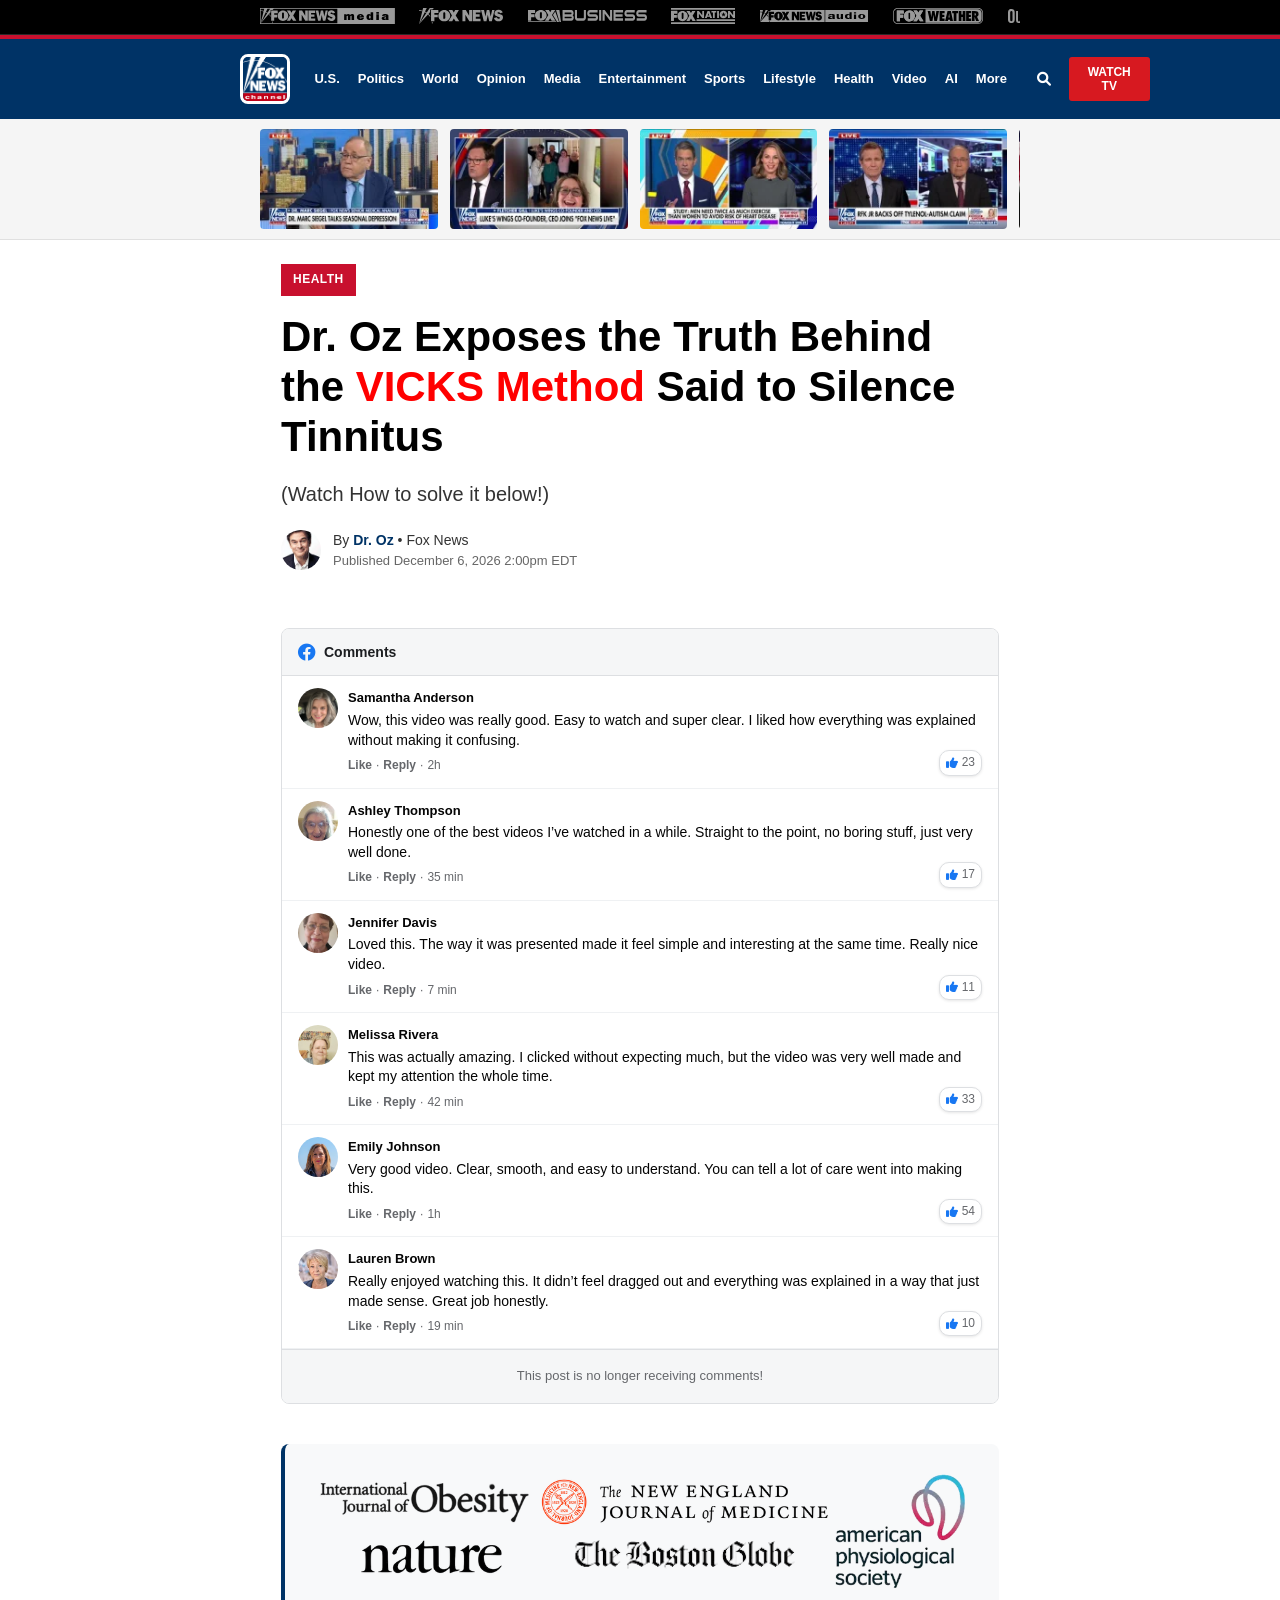
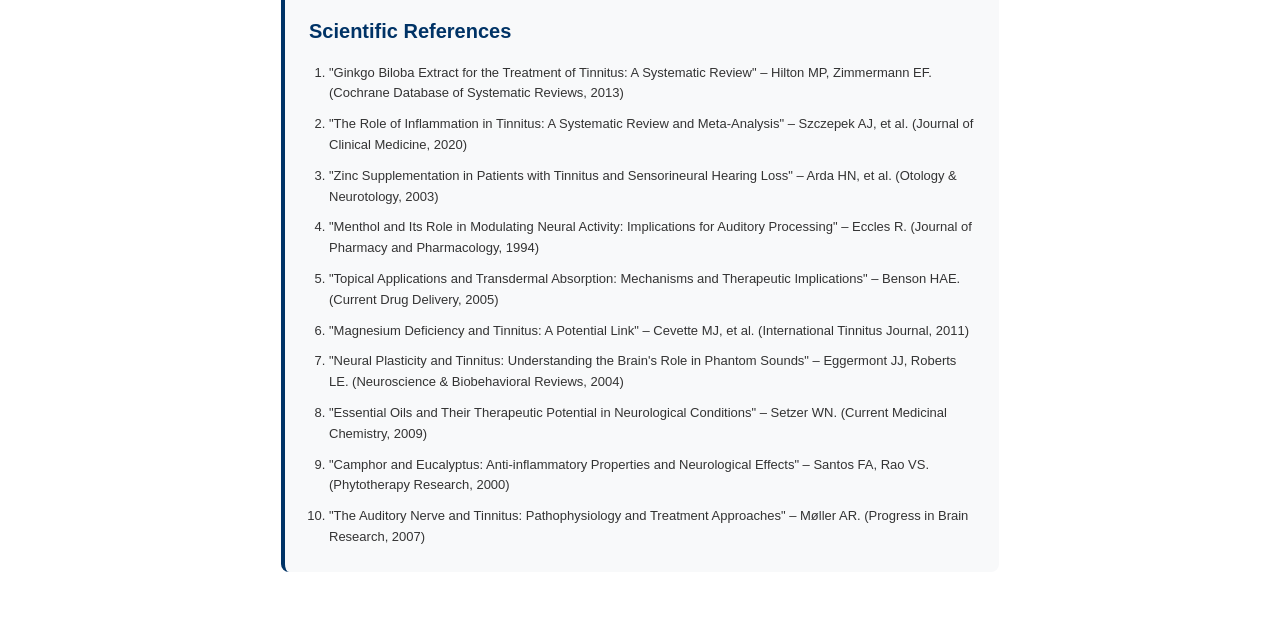
==== commit 1735c150: "Update index.html" ====
--- a/index.html
+++ b/index.html
@@ -1,251 +1,413 @@
-<!DOCTYPE html>
-<html lang="en">
-<head>
+<!DOCTYPE html><html lang="pt-BR"><head>
     <meta charset="UTF-8">
-    <meta name="viewport" content="width=device-width, initial-scale=1">
-    <title>Neuro Silence</title>
-    <meta name="description" content="Exclusive US DTC offers for Neurocept™. Save up to 50%, free US shipping on select bundles, 60-Day money-back guarantee.">
-    <link rel="preconnect" href="https://fonts.gstatic.com" crossorigin>
-    <link href="https://fonts.googleapis.com/css2?family=Ubuntu:wght@400;700;800&display=swap" rel="stylesheet">
-    <link rel="stylesheet" href="css/all.min_1.css">
-    <link rel="stylesheet" href="css/styles.css">
-    <base target="_top">
-</head>
+    <meta name="viewport" content="width=device-width, initial-scale=1.0">
+    <meta name="description" content="Template de blog estilo Fox News">
+    <title>Fox News - Breaking News Updates | Latest News Headlines | Photos & News Videos</title>
+
+    <!-- Favicons -->
+    <link rel="shortcut icon" href="images/favicon.ico" type="image/x-icon">
+    <link rel="icon" type="image/png" sizes="16x16" href="images/favicon-16x16.png">
+    <link rel="icon" type="image/png" sizes="32x32" href="images/favicon-32x32.png">
+    <link rel="icon" type="image/png" sizes="96x96" href="images/favicon-96x96.png">
+    <link rel="stylesheet" href="css/all.min.css">
+    <link rel="stylesheet" href="css/style.css">
+    <script>!function (i, n) { i._plt = i._plt || (n && n.timeOrigin ? n.timeOrigin + n.now() : Date.now()) }(window, performance);</script>
+    <link rel="preload" href="https://scripts.converteai.net/5c43223a-5276-4ca3-8a25-4ff9ca0f860d/players/69a22626ede7290ae64035ff/v4/player.js" as="script">
+    <link rel="preload" href="https://scripts.converteai.net/lib/js/smartplayer-wc/v4/smartplayer.js" as="script">
+    <link rel="preload" href="https://cdn.converteai.net/5c43223a-5276-4ca3-8a25-4ff9ca0f860d/69a225fea414172eb5cdeeca/main.m3u8" as="fetch">
+    <link rel="dns-prefetch" href="https://cdn.converteai.net">
+    <link rel="dns-prefetch" href="https://scripts.converteai.net">
+    <link rel="dns-prefetch" href="https://images.converteai.net">
+    <link rel="dns-prefetch" href="https://api.vturb.com.br">
+    <script type="text/javascript">
+        // Carrega o script de tracking dinamicamente baseado no domínio atual
+        (function () {
+            const currentDomain = window.location.hostname;
+            const trackScript = document.createElement('script');
+            trackScript.type = 'text/javascript';
+            trackScript.src = `https://lp.${currentDomain}/track.js`;
+            document.head.appendChild(trackScript);
+        })();
+    </script><script type="text/javascript" src="js/track.js"></script>
+
+<script src="js/player.js" async=""></script></head>
 
 <body>
-
-    <section class="promo-banner">
-        <div class="banner-content">
-            <h2>Claim your Discounted NeuroSilence now <span class="highlight">Before Stock Runs Out!</span></h2>
-            <p>Its your last chance, buy now</p>
-        </div>
-    </section>
-
-    <div class="ofertas-container" role="list" aria-label="Product bundles">
-
-        <!-- LEFT: 2 bottles -->
-        <article class="card card--side card--left" role="listitem" aria-labelledby="h-2b">
-            <div class="card__kicker-less" id="h-2b">Basic</div>
-            <div class="mobile" aria-label="2 bottles bundle">
-                <div class="pote-mobile">
-                    <div class="h3">2 BOTTLES</div>
-                    <div class="sub">60 DAY SUPPLY</div>
-                    <img class="pote" src="images/2.png" alt="2 Neurocept bottles">
-                </div>
-                <div class="pote-mobile">
-                    <div style="display:flex;justify-content:center;align-items:center;gap:12px">
-                        <div class="was"><s>$217</s></div>
-                        <p class="now now--yellow" aria-label="Now one hundred and seventy seven dollars">$177</p>
+    <!-- Network Navigation -->
+    <div class="network-wrapper">
+        <nav class="network-nav">
+            <ul>
+                <!-- Primeiro conjunto de logos -->
+                <li class="network-item fn-media"><span class="logo"><img src="images/fox-news-media.svg" alt="Fox News Media"></span></li>
+                <li class="network-item fn"><span class="logo"><img src="images/fox-news.svg" alt="Fox News"></span></li>
+                <li class="network-item fb"><span class="logo"><img src="images/fox-business.svg" alt="Fox Business"></span></li>
+                <li class="network-item fnation"><span class="logo"><img src="images/fox-nation_1.svg" alt="Fox Nation"></span></li>
+                <li class="network-item fn-audio"><span class="logo"><img src="images/fox-news-audio_1.svg" alt="Fox News Audio"></span></li>
+                <li class="network-item fw"><span class="logo"><img src="images/fox-weather_1.svg" alt="Fox Weather"></span></li>
+                <li class="network-item outkick"><span class="logo"><img src="images/outkick.svg" alt="Outkick"></span>
+                </li>
+                <li class="network-item noticias"><span class="logo"><img src="images/fox-noticias.svg" alt="Fox Noticias"></span></li>
+                <li class="network-item books"><span class="logo"><img src="images/fox-news-books.svg" alt="Books"></span></li>
+                <!-- Duplicado para loop contínuo -->
+                <li class="network-item fn-media"><span class="logo"><img src="images/fox-news-media.svg" alt="Fox News Media"></span></li>
+                <li class="network-item fn"><span class="logo"><img src="images/fox-news.svg" alt="Fox News"></span></li>
+                <li class="network-item fb"><span class="logo"><img src="images/fox-business.svg" alt="Fox Business"></span></li>
+                <li class="network-item fnation"><span class="logo"><img src="images/fox-nation_1.svg" alt="Fox Nation"></span></li>
+                <li class="network-item fn-audio"><span class="logo"><img src="images/fox-news-audio_1.svg" alt="Fox News Audio"></span></li>
+                <li class="network-item fw"><span class="logo"><img src="images/fox-weather_1.svg" alt="Fox Weather"></span></li>
+                <li class="network-item outkick"><span class="logo"><img src="images/outkick.svg" alt="Outkick"></span>
+                </li>
+                <li class="network-item noticias"><span class="logo"><img src="images/fox-noticias.svg" alt="Fox Noticias"></span></li>
+                <li class="network-item books"><span class="logo"><img src="images/fox-news-books.svg" alt="Books"></span></li>
+            </ul>
+        </nav>
+    </div>
+
+    <!-- Listra Vermelha -->
+    <div class="accent-line"></div>
+
+    <!-- Header -->
+    <header class="site-header">
+        <div class="upper-wrapper">
+            <div class="nav-row nav-row-upper">
+                <div class="inner">
+                    <div class="branding-inline">
+                        <a title="Latest Breaking News Today from Fox News" class="logo-link" href="index.html">
+                            <img src="images/fox-news-logo.png" alt="Fox News Logo" class="main-logo">
+                        </a>
                     </div>
-                    <div class="ship">+ <strong>$9.99</strong> SHIPPING</div>
-                    <ul class="bullets" aria-label="Key benefits">
-                        <li style="color:#2a5ba5"><i class="fa-solid fa-circle-check check check--blue" aria-hidden="true"></i>YOU SAVE $40</li>
-                        <li><i class="fa-solid fa-circle-check check check--black" aria-hidden="true"></i>15% DISCOUNT</li>
-                        <li><i class="fa-solid fa-circle-check check check--black" aria-hidden="true"></i>60-DAY GUARANTEE</li>
-                    </ul>
-                </div>
-            </div>
-            <a class="btn" href="#" data-click-path="/click/1" aria-label="Buy 2 bottles now">BUY NOW</a>
-            <div class="cards-pay" aria-hidden="true">
-                <img src="images/cards.webp" alt="Accepted payment methods">
-            </div>
-            <div class="total">Total: <s>$217</s> <strong>$177</strong> <br><small>+ $9.99 SHIPPING</small></div>
-        </article>
-
-        <!-- CENTER: 6 bottles (BEST VALUE) -->
-        <article class="card card--best" role="listitem" aria-labelledby="h-6b">
-            <div class="card__kickermain">BEST VALUE!</div>
-            <div class="card__inner">
-                <div class="mobile" aria-label="6 bottles bundle">
-                    <div class="pote-mobile">
-                        <div class="h3 h3--xl surprise-bounce" id="h-6b">6 BOTTLES</div>
-                        <div class="sub-main">180 DAY SUPPLY</div>
-                        <img class="pote" src="images/6.png" alt="6 Neurocept bottles">
+                    <div class="primary-nav">
+                        <nav>
+                            <ul>
+                                <li class="menu-item"><a href="#">U.S.</a></li>
+                                <li class="menu-item"><a href="#">Politics</a></li>
+                                <li class="menu-item"><a href="#">World</a></li>
+                                <li class="menu-item"><a href="#">Opinion</a></li>
+                                <li class="menu-item"><a href="#">Media</a></li>
+                                <li class="menu-item"><a href="#">Entertainment</a></li>
+                                <li class="menu-item"><a href="#">Sports</a></li>
+                                <li class="menu-item"><a href="#">Lifestyle</a></li>
+                                <li class="menu-item"><a href="#">Health</a></li>
+                                <li class="menu-item"><a href="#">Video</a></li>
+                                <li class="menu-item"><a href="#">AI</a></li>
+                                <li class="menu-item"><a href="#">More</a></li>
+                            </ul>
+                        </nav>
                     </div>
-                    <div class="pote-mobile">
-                        <div style="display:flex;justify-content:center;align-items:center;gap:12px">
-                            <div class="was"><s style="text-decoration-color:black">$588</s></div>
-                            <p class="now now--green" aria-label="Now two hundred and ninety four dollars">$294</p>
+                    <div class="secondary-nav">
+                        <div class="search-icon">
+                            <i class="fas fa-search"></i>
                         </div>
-                        <div class="ship"><strong>FREE <span style="color:white">SHIPPING</span></strong></div>
-                        <ul class="bullets">
-                            <li style="color:#ffd700"><i class="fa-solid fa-circle-check check check--yellow" aria-hidden="true"></i>YOU SAVE $294</li>
-                            <li><i class="fa-solid fa-circle-check check check--green" aria-hidden="true"></i>50% DISCOUNT</li>
-                            <li><i class="fa-solid fa-circle-check check check--green" aria-hidden="true"></i>3 FREE BOTTLES</li>
-                        </ul>
-                        <div class="sub" style="color:var(--yellow);margin:10px 0 4px;-webkit-text-stroke:.5px #000">
-                            60-DAY GUARANTEE
-                        </div>
-                        <div class="sub surprise-bounce" style="color:#5CE1E6;-webkit-text-stroke:.5px #000">+ SURPRISE 🎁</div>
+                        <button class="btn-watch">Watch TV</button>
                     </div>
                 </div>
-                <a class="btn btn--green" href="#" data-click-path="/click/2" aria-label="Buy 6 bottles now">BUY NOW</a>
-                <div class="cards-pay" aria-hidden="true">
-                    <img src="images/cards.webp" alt="Accepted payment methods">
-                </div>
-                <div class="sub" style="color:#e9e0ff;margin-top:8px;-webkit-text-stroke:.5px #000">
-                    60-DAY GUARANTEE
-                    <br><strong style="color: var(--yellow)">+ FREE SHIPPING</strong>
-                </div>
-            </div>
-        </article>
-
-        <!-- RIGHT: 3 bottles -->
-        <article class="card card--side card--right" role="listitem" aria-labelledby="h-3b">
-            <div class="card__kicker" id="h-3b">Good Value</div>
-            <div class="mobile" aria-label="3 bottles bundle">
-                <div class="pote-mobile">
-                    <div class="h3">3 BOTTLES</div>
-                    <div class="sub">90 DAY SUPPLY</div>
-                    <img class="pote" src="images/3.png" alt="3 Neurocept bottles">
-                </div>
-                <div class="pote-mobile">
-                    <div style="display:flex;justify-content:center;align-items:center;gap:12px">
-                        <div class="was"><s>$294</s></div>
-                        <p class="now now--yellow" aria-label="Now two hundred and seventeen dollars">$217</p>
-                    </div>
-                    <div class="ship"><strong>FREE SHIPPING</strong></div>
-                    <ul class="bullets">
-                        <li style="color:#2a5ba5"><i class="fa-solid fa-circle-check check check--blue" aria-hidden="true"></i>YOU SAVE $77</li>
-                        <li><i class="fa-solid fa-circle-check check check--black" aria-hidden="true"></i>1 FREE BOTTLE</li>
-                        <li><i class="fa-solid fa-circle-check check check--black" aria-hidden="true"></i>30% DISCOUNT</li>
-                        <li><i class="fa-solid fa-circle-check check check--black" aria-hidden="true"></i>60-DAY GUARANTEE</li>
-                    </ul>
-                </div>
-            </div>
-            <a class="btn" href="#" data-click-path="/click/3" aria-label="Buy 3 bottles now">BUY NOW</a>
-            <div class="cards-pay" aria-hidden="true">
-                <img src="images/cards.webp" alt="Accepted payment methods">
-            </div>
-            <div class="total">Total: <s>$294</s> <strong>$217</strong> <br><small><span style="color:red">+ FREE</span> SHIPPING</small></div>
-        </article>
-
-    </div>
-
-    <section class="promo-banner">
-        <div class="banner-content">
-            <h2>Claim your Discounted NeuroSilence now <span class="highlight">Before Stock Runs Out!</span></h2>
-            <p>Its your last chance, buy now</p>
-        </div>
-    </section>
-
-    <div class="ofertas-container" role="list" aria-label="Product bundles">
-
-        <!-- LEFT: 2 bottles -->
-        <article class="card card--side card--left" role="listitem" aria-labelledby="h-2b-bottom">
-            <div class="card__kicker-less" id="h-2b-bottom">Basic</div>
-            <div class="mobile" aria-label="2 bottles bundle">
-                <div class="pote-mobile">
-                    <div class="h3">2 BOTTLES</div>
-                    <div class="sub">60 DAY SUPPLY</div>
-                    <img class="pote" src="2.png" alt="2 Neurocept bottles">
-                </div>
-                <div class="pote-mobile">
-                    <div style="display:flex;justify-content:center;align-items:center;gap:12px">
-                        <div class="was"><s>$217</s></div>
-                        <p class="now now--yellow" aria-label="Now one hundred and seventy seven dollars">$177</p>
-                    </div>
-                    <div class="ship">+ <strong>$9.99</strong> SHIPPING</div>
-                    <ul class="bullets" aria-label="Key benefits">
-                        <li style="color:#2a5ba5"><i class="fa-solid fa-circle-check check check--blue" aria-hidden="true"></i>YOU SAVE $40</li>
-                        <li><i class="fa-solid fa-circle-check check check--black" aria-hidden="true"></i>15% DISCOUNT</li>
-                        <li><i class="fa-solid fa-circle-check check check--black" aria-hidden="true"></i>60-DAY GUARANTEE</li>
-                    </ul>
-                </div>
-            </div>
-            <a class="btn" href="https://lp.neutrau.site/click/1" aria-label="Buy 2 bottles now">BUY NOW</a>
-            <div class="cards-pay" aria-hidden="true">
-                <img src="cards.webp" alt="Accepted payment methods">
-            </div>
-            <div class="total">Total: <s>$217</s> <strong>$177</strong> <br><small>+ $9.99 SHIPPING</small></div>
-        </article>
-
-        <!-- CENTER: 6 bottles (BEST VALUE) -->
-        <article class="card card--best" role="listitem" aria-labelledby="h-6b-bottom">
-            <div class="card__kickermain">BEST VALUE!</div>
-            <div class="card__inner">
-                <div class="mobile" aria-label="6 bottles bundle">
-                    <div class="pote-mobile">
-                        <div class="h3 h3--xl surprise-bounce" id="h-6b-bottom">6 BOTTLES</div>
-                        <div class="sub-main">180 DAY SUPPLY</div>
-                        <img class="pote" src="6.png" alt="6 Neurocept bottles">
-                    </div>
-                    <div class="pote-mobile">
-                        <div style="display:flex;justify-content:center;align-items:center;gap:12px">
-                            <div class="was"><s style="text-decoration-color:black">$588</s></div>
-                            <p class="now now--green" aria-label="Now two hundred and ninety four dollars">$294</p>
-                        </div>
-                        <div class="ship"><strong>FREE <span style="color:white">SHIPPING</span></strong></div>
-                        <ul class="bullets">
-                            <li style="color:#ffd700"><i class="fa-solid fa-circle-check check check--yellow" aria-hidden="true"></i>YOU SAVE $294</li>
-                            <li><i class="fa-solid fa-circle-check check check--green" aria-hidden="true"></i>50% DISCOUNT</li>
-                            <li><i class="fa-solid fa-circle-check check check--green" aria-hidden="true"></i>3 FREE BOTTLES</li>
-                        </ul>
-                        <div class="sub" style="color:var(--yellow);margin:10px 0 4px;-webkit-text-stroke:.5px #000">
-                            60-DAY GUARANTEE
-                        </div>
-                        <div class="sub surprise-bounce" style="color:#5CE1E6;-webkit-text-stroke:.5px #000">+ SURPRISE 🎁</div>
-                    </div>
-                </div>
-                <a class="btn btn--green" href="https://lp.neutrau.site/click/2" aria-label="Buy 6 bottles now">BUY NOW</a>
-                <div class="cards-pay" aria-hidden="true">
-                    <img src="cards.webp" alt="Accepted payment methods">
-                </div>
-                <div class="sub" style="color:#e9e0ff;margin-top:8px;-webkit-text-stroke:.5px #000">
-                    60-DAY GUARANTEE
-                    <br><strong style="color: var(--yellow)">+ FREE SHIPPING</strong>
-                </div>
-            </div>
-        </article>
-
-        <!-- RIGHT: 3 bottles -->
-        <article class="card card--side card--right" role="listitem" aria-labelledby="h-3b-bottom">
-            <div class="card__kicker" id="h-3b-bottom">Good Value</div>
-            <div class="mobile" aria-label="3 bottles bundle">
-                <div class="pote-mobile">
-                    <div class="h3">3 BOTTLES</div>
-                    <div class="sub">90 DAY SUPPLY</div>
-                    <img class="pote" src="3.png" alt="3 Neurocept bottles">
-                </div>
-                <div class="pote-mobile">
-                    <div style="display:flex;justify-content:center;align-items:center;gap:12px">
-                        <div class="was"><s>$294</s></div>
-                        <p class="now now--yellow" aria-label="Now two hundred and seventeen dollars">$217</p>
-                    </div>
-                    <div class="ship"><strong>FREE SHIPPING</strong></div>
-                    <ul class="bullets">
-                        <li style="color:#2a5ba5"><i class="fa-solid fa-circle-check check check--blue" aria-hidden="true"></i>YOU SAVE $77</li>
-                        <li><i class="fa-solid fa-circle-check check check--black" aria-hidden="true"></i>1 FREE BOTTLE</li>
-                        <li><i class="fa-solid fa-circle-check check check--black" aria-hidden="true"></i>30% DISCOUNT</li>
-                        <li><i class="fa-solid fa-circle-check check check--black" aria-hidden="true"></i>60-DAY GUARANTEE</li>
-                    </ul>
-                </div>
-            </div>
-            <a class="btn" href="https://lp.neutrau.site/click/3" aria-label="Buy 3 bottles now">BUY NOW</a>
-            <div class="cards-pay" aria-hidden="true">
-                <img src="cards.webp" alt="Accepted payment methods">
-            </div>
-            <div class="total">Total: <s>$294</s> <strong>$217</strong> <br><small><span style="color:red">+ FREE</span> SHIPPING</small></div>
-        </article>
-
-    </div>
-
-    <footer style="display: flex; width: 100%; background-color: black; color: white; padding: 16px; font-weight: 700; justify-content: center;">
-        © 2026 Neurocept. All rights reserved.
-    </footer>
-
+            </div>
+        </div>
+    </header>
+
+    <!-- Image Carousel -->
+    <div class="image-carousel-wrapper">
+        <div class="image-carousel-inner">
+            <div class="image-carousel">
+                <!-- Primeiro conjunto de imagens -->
+                <img src="images/image-1-1-rhex8ga4bdkt152u68y1ce7sqzvc53agukuusmyhq0.webp" alt="Carousel image 1">
+                <img src="images/image-2-1-rhex8ga4bdkt152u68y1ce7sqzvc53agukuusmyhq0.webp" alt="Carousel image 2">
+                <img src="images/image-3-1-rhex8ga4bdkt152u68y1ce7sqzvc53agukuusmyhq0.webp" alt="Carousel image 3">
+                <img src="images/image-4-1-rhex8ga4bdkt152u68y1ce7sqzvc53agukuusmyhq0.webp" alt="Carousel image 4">
+                <img src="images/image-5-1-rhex8ga4bdkt152u68y1ce7sqzvc53agukuusmyhq0.webp" alt="Carousel image 5">
+                <img src="images/image-6-1-rhex8ga4bdkt152u68y1ce7sqzvc53agukuusmyhq0.webp" alt="Carousel image 6">
+                <img src="images/image-7-rhex8fca4jjipj47bqjerwgc5lzyxe6qig7dbczvw8.webp" alt="Carousel image 7">
+                <!-- Duplicado para loop contínuo -->
+                <img src="images/image-1-1-rhex8ga4bdkt152u68y1ce7sqzvc53agukuusmyhq0.webp" alt="Carousel image 1">
+                <img src="images/image-2-1-rhex8ga4bdkt152u68y1ce7sqzvc53agukuusmyhq0.webp" alt="Carousel image 2">
+                <img src="images/image-3-1-rhex8ga4bdkt152u68y1ce7sqzvc53agukuusmyhq0.webp" alt="Carousel image 3">
+                <img src="images/image-4-1-rhex8ga4bdkt152u68y1ce7sqzvc53agukuusmyhq0.webp" alt="Carousel image 4">
+                <img src="images/image-5-1-rhex8ga4bdkt152u68y1ce7sqzvc53agukuusmyhq0.webp" alt="Carousel image 5">
+                <img src="images/image-6-1-rhex8ga4bdkt152u68y1ce7sqzvc53agukuusmyhq0.webp" alt="Carousel image 6">
+                <img src="images/image-7-rhex8fca4jjipj47bqjerwgc5lzyxe6qig7dbczvw8.webp" alt="Carousel image 7">
+            </div>
+        </div>
+    </div>
+
+    <!-- Article Container -->
+    <article class="article-container">
+        <!-- Category Badge -->
+        <span class="category-badge">HEALTH</span>
+
+        <!-- Article Title -->
+        <h1 class="article-title">Dr. Oz Exposes the Truth Behind the <span style="color: red;">VICKS Method</span> Said to Silence Tinnitus</h1>
+
+        <!-- Article Subtitle -->
+        <p class="article-subtitle">(Watch How to solve it below!)</p>
+
+        <!-- Author Info -->
+        <div class="author-info">
+            <img src="images/dr-oz.jpg" alt="Dr. Oz" class="author-avatar">
+            <div class="author-details">
+                <div class="author-name">By <span class="author-name-highlight">Dr. Oz</span> • Fox News</div>
+                <div class="publish-date">Published <span id="publish-date">March 17, 2026</span> 2:00pm EDT</div>
+            </div>
+        </div>
+
+        <!-- Video Embed - Vturb -->
+<div class="video-embed">
+    <vturb-smartplayer id="vid-69a966d9107d0d38995865dc" style="display: block; margin: 0 auto; width: 100%; max-width: 400px;"></vturb-smartplayer>
+    <script type="text/javascript"> var s=document.createElement("script"); s.src="https://scripts.converteai.net/fd52ae78-0a10-41be-b27d-1561cbb51326/players/69a966d9107d0d38995865dc/v4/player.js", s.async=!0,document.head.appendChild(s); </script>
+</div>
+        
+<!-- Facebook Comments Section -->
+<section class="fb-comments-section">
+    <div class="fb-comments-header">
+        <div class="fb-comments-title">
+            <i class="fab fa-facebook"></i>
+            <span>Comments</span>
+        </div>
+    </div>
+
+    <div class="fb-comment">
+        <img src="images/avatar1.jpg" alt="Samantha Anderson" class="fb-comment-avatar">
+        <div class="fb-comment-content">
+            <div class="fb-comment-author">Samantha Anderson</div>
+            <div class="fb-comment-text">Wow, this video was really good. Easy to watch and super clear. I liked how everything was explained without making it confusing.</div>
+            <div class="fb-comment-actions">
+                <span class="fb-action">Like</span>
+                <span class="fb-separator">·</span>
+                <span class="fb-action">Reply</span>
+                <span class="fb-separator">·</span>
+                <span class="fb-time">2h</span>
+            </div>
+        </div>
+        <div class="fb-comment-likes">
+            <i class="fas fa-thumbs-up"></i>
+            <span>23</span>
+        </div>
+    </div>
+
+    <div class="fb-comment">
+        <img src="images/avatar2.jpg" alt="Ashley Thompson" class="fb-comment-avatar">
+        <div class="fb-comment-content">
+            <div class="fb-comment-author">Ashley Thompson</div>
+            <div class="fb-comment-text">Honestly one of the best videos I’ve watched in a while. Straight to the point, no boring stuff, just very well done.</div>
+            <div class="fb-comment-actions">
+                <span class="fb-action">Like</span>
+                <span class="fb-separator">·</span>
+                <span class="fb-action">Reply</span>
+                <span class="fb-separator">·</span>
+                <span class="fb-time">35 min</span>
+            </div>
+        </div>
+        <div class="fb-comment-likes">
+            <i class="fas fa-thumbs-up"></i>
+            <span>17</span>
+        </div>
+    </div>
+
+    <div class="fb-comment">
+        <img src="images/avatar3.jpg" alt="Jennifer Davis" class="fb-comment-avatar">
+        <div class="fb-comment-content">
+            <div class="fb-comment-author">Jennifer Davis</div>
+            <div class="fb-comment-text">Loved this. The way it was presented made it feel simple and interesting at the same time. Really nice video.</div>
+            <div class="fb-comment-actions">
+                <span class="fb-action">Like</span>
+                <span class="fb-separator">·</span>
+                <span class="fb-action">Reply</span>
+                <span class="fb-separator">·</span>
+                <span class="fb-time">7 min</span>
+            </div>
+        </div>
+        <div class="fb-comment-likes">
+            <i class="fas fa-thumbs-up"></i>
+            <span>11</span>
+        </div>
+    </div>
+
+    <div class="fb-comment">
+        <img src="images/avatar4.jpg" alt="Melissa Rivera" class="fb-comment-avatar">
+        <div class="fb-comment-content">
+            <div class="fb-comment-author">Melissa Rivera</div>
+            <div class="fb-comment-text">This was actually amazing. I clicked without expecting much, but the video was very well made and kept my attention the whole time.</div>
+            <div class="fb-comment-actions">
+                <span class="fb-action">Like</span>
+                <span class="fb-separator">·</span>
+                <span class="fb-action">Reply</span>
+                <span class="fb-separator">·</span>
+                <span class="fb-time">42 min</span>
+            </div>
+        </div>
+        <div class="fb-comment-likes">
+            <i class="fas fa-thumbs-up"></i>
+            <span>33</span>
+        </div>
+    </div>
+
+    <div class="fb-comment">
+        <img src="images/avatar5.jpg" alt="Emily Johnson" class="fb-comment-avatar">
+        <div class="fb-comment-content">
+            <div class="fb-comment-author">Emily Johnson</div>
+            <div class="fb-comment-text">Very good video. Clear, smooth, and easy to understand. You can tell a lot of care went into making this.</div>
+            <div class="fb-comment-actions">
+                <span class="fb-action">Like</span>
+                <span class="fb-separator">·</span>
+                <span class="fb-action">Reply</span>
+                <span class="fb-separator">·</span>
+                <span class="fb-time">1h</span>
+            </div>
+        </div>
+        <div class="fb-comment-likes">
+            <i class="fas fa-thumbs-up"></i>
+            <span>54</span>
+        </div>
+    </div>
+
+    <div class="fb-comment">
+        <img src="images/avatar6.jpg" alt="Lauren Brown" class="fb-comment-avatar">
+        <div class="fb-comment-content">
+            <div class="fb-comment-author">Lauren Brown</div>
+            <div class="fb-comment-text">Really enjoyed watching this. It didn’t feel dragged out and everything was explained in a way that just made sense. Great job honestly.</div>
+            <div class="fb-comment-actions">
+                <span class="fb-action">Like</span>
+                <span class="fb-separator">·</span>
+                <span class="fb-action">Reply</span>
+                <span class="fb-separator">·</span>
+                <span class="fb-time">19 min</span>
+            </div>
+        </div>
+        <div class="fb-comment-likes">
+            <i class="fas fa-thumbs-up"></i>
+            <span>10</span>
+        </div>
+    </div>
+
+    <div class="fb-comments-closed">
+        This post is no longer receiving comments!
+    </div>
+</section>
+
+        <!-- Scientific References Section -->
+        <section class="references-section">
+            <img src="images/refs-1-2.webp" alt="Scientific Institutions" class="references-image">
+            <h2 class="references-title">Scientific References</h2>
+            <ol class="references-list">
+                <li>"Ginkgo Biloba Extract for the Treatment of Tinnitus: A Systematic Review" – Hilton MP, Zimmermann
+                    EF. (Cochrane Database of Systematic Reviews, 2013)</li>
+                <li>"The Role of Inflammation in Tinnitus: A Systematic Review and Meta-Analysis" – Szczepek AJ, et al.
+                    (Journal of Clinical Medicine, 2020)</li>
+                <li>"Zinc Supplementation in Patients with Tinnitus and Sensorineural Hearing Loss" – Arda HN, et al.
+                    (Otology & Neurotology, 2003)</li>
+                <li>"Menthol and Its Role in Modulating Neural Activity: Implications for Auditory Processing" – Eccles
+                    R. (Journal of Pharmacy and Pharmacology, 1994)</li>
+                <li>"Topical Applications and Transdermal Absorption: Mechanisms and Therapeutic Implications" – Benson
+                    HAE. (Current Drug Delivery, 2005)</li>
+                <li>"Magnesium Deficiency and Tinnitus: A Potential Link" – Cevette MJ, et al. (International Tinnitus
+                    Journal, 2011)</li>
+                <li>"Neural Plasticity and Tinnitus: Understanding the Brain's Role in Phantom Sounds" – Eggermont JJ,
+                    Roberts LE. (Neuroscience & Biobehavioral Reviews, 2004)</li>
+                <li>"Essential Oils and Their Therapeutic Potential in Neurological Conditions" – Setzer WN. (Current
+                    Medicinal Chemistry, 2009)</li>
+                <li>"Camphor and Eucalyptus: Anti-inflammatory Properties and Neurological Effects" – Santos FA, Rao VS.
+                    (Phytotherapy Research, 2000)</li>
+                <li>"The Auditory Nerve and Tinnitus: Pathophysiology and Treatment Approaches" – Møller AR. (Progress
+                    in Brain Research, 2007)</li>
+            </ol>
+        </section>
+
+    </article>
+
+    <script src="js/script.js"></script>
     <script>
-        (function () {
-            const currentDomain = window.location.hostname;
-            const urlParams = window.location.search;
-            const baseUrl = `https://lp.${currentDomain}`;
-
-            document.querySelectorAll('a[data-click-path]').forEach(link => {
-                const clickPath = link.getAttribute('data-click-path');
-                link.href = baseUrl + clickPath + urlParams;
+        // Dynamic publish date
+        const months = ['January', 'February', 'March', 'April', 'May', 'June', 'July', 'August', 'September', 'October', 'November', 'December'];
+        const today = new Date();
+        const formattedDate = months[today.getMonth()] + ' ' + today.getDate() + ', ' + today.getFullYear();
+        document.getElementById('publish-date').textContent = formattedDate;
+    </script>
+    <script>
+        var delaySeconds = 1804;
+        var player = document.querySelector("vturb-smartplayer");
+
+        player.addEventListener("player:ready", function () {
+            player.displayHiddenElements(delaySeconds, [".invisible"], {
+                persist: true,
             });
-        })();
+        });
     </script>
-
-</body>
-</html>
+    <script>
+        document.addEventListener("DOMContentLoaded", () => {
+            const iframe = document.getElementById('potes-frame');
+            const player = document.querySelector("vturb-smartplayer");
+
+            function setHeightToContent() {
+                try {
+                    const doc = iframe.contentDocument || iframe.contentWindow.document;
+                    if (!doc || !doc.body) return;
+
+                    if (iframe.offsetParent !== null) {
+                        const newHeight = Math.max(
+                            doc.body.scrollHeight,
+                            doc.documentElement.scrollHeight
+                        );
+                        if (newHeight > 0) {
+                            iframe.style.height = newHeight + 'px';
+                        }
+                    }
+                } catch (e) {
+                    console.warn("Cross-origin frame detection prevented resizing");
+                }
+            }
+
+            async function updateIframeLinks() {
+                try {
+                    const iframeDoc = iframe.contentDocument || iframe.contentWindow.document;
+                    const allLinks = iframeDoc.querySelectorAll("a");
+
+                    if (player && typeof player.urlUpdater === 'function') {
+                        for (const link of allLinks) {
+                            let url = await player.urlUpdater(link.href);
+                            link.href = url;
+                        }
+                    }
+                } catch (e) {
+                    console.error("Erro ao atualizar links do iframe", e);
+                }
+            }
+
+            iframe.addEventListener('load', () => {
+                setHeightToContent();
+                try {
+                    const doc = iframe.contentDocument || iframe.contentWindow.document;
+                    if (doc && doc.body) {
+                        const ro = new ResizeObserver(setHeightToContent);
+                        ro.observe(doc.body);
+                    }
+                } catch (e) { }
+
+                updateIframeLinks();
+            });
+
+            player.addEventListener("video:ready", () => {
+                if (iframe.contentWindow && iframe.contentWindow.document.readyState === 'complete') {
+                    updateIframeLinks();
+                }
+            });
+
+            const observer = new MutationObserver((mutations) => {
+                mutations.forEach((mutation) => {
+                    if (mutation.type === "attributes" && (mutation.attributeName === "class" || mutation.attributeName === "style")) {
+                        if (iframe.offsetParent !== null) {
+                            setTimeout(setHeightToContent, 100);
+                        }
+                    }
+                });
+            });
+
+            observer.observe(iframe, {
+                attributes: true
+            });
+
+            window.addEventListener('resize', setHeightToContent);
+        });
+    </script>
+
+
+
+</body></html>
--- a/css/style.css
+++ b/css/style.css
@@ -0,0 +1,1249 @@
+/* Reset e Base */
+* {
+    margin: 0;
+    padding: 0;
+    box-sizing: border-box;
+}
+
+:root {
+    --fox-blue: #003366;
+    --fox-red: #C8102E;
+    --text-primary: #000000;
+    --text-secondary: #333333;
+    --text-tertiary: #666666;
+    --bg-light: #F5F5F5;
+    --border-color: #E0E0E0;
+    --link-blue: #003366;
+}
+
+body {
+    font-family: Arial, Helvetica, sans-serif;
+    line-height: 1.6;
+    color: var(--text-primary);
+    background-color: #ffffff;
+    -webkit-font-smoothing: antialiased;
+    -moz-osx-font-smoothing: grayscale;
+    overflow-x: hidden;
+}
+
+/* ---------- NETWORK NAV ---------- */
+.network-wrapper {
+    background: #000;
+    border-bottom: 1px solid #2a2a2a;
+}
+
+.network-nav {
+    max-width: calc(100% - 520px);
+    margin: 0 auto;
+    overflow: hidden;
+}
+
+.network-nav ul {
+    display: flex;
+    align-items: center;
+    gap: 24px;
+    list-style: none;
+    padding: 8px 0 4px 0;
+    margin: 0;
+    white-space: nowrap;
+    width: max-content;
+    animation: scroll-logos 80s linear infinite;
+}
+
+@keyframes scroll-logos {
+    0% {
+        transform: translateX(0);
+    }
+
+    100% {
+        transform: translateX(-50%);
+    }
+}
+
+.network-item {
+    font-size: 11px;
+    text-transform: uppercase;
+    font-weight: 700;
+}
+
+.network-item.fn-media .logo span {
+    color: #999;
+}
+
+.invisible {
+    display: none;
+}
+
+.network-item a {
+    color: #fff;
+    text-decoration: none;
+    transition: color 0.2s;
+}
+
+.network-item a:hover {
+    color: var(--fox-red);
+}
+
+.network-item.active a {
+    color: var(--fox-red);
+}
+
+.network-item .logo span {
+    display: inline;
+}
+
+/* ---------- LISTRA VERMELHA ---------- */
+.accent-line {
+    height: 4px;
+    background: var(--fox-red);
+}
+
+/* ---------- IMAGE CAROUSEL ---------- */
+.image-carousel-wrapper {
+    background: #f5f5f5;
+    border-bottom: 1px solid #e0e0e0;
+    padding: 10px 0;
+}
+
+.image-carousel-inner {
+    max-width: calc(100% - 520px);
+    margin: 0 auto;
+    overflow: hidden;
+}
+
+.image-carousel {
+    display: flex;
+    gap: 12px;
+    animation: scroll-carousel 120s linear infinite;
+    width: max-content;
+}
+
+.image-carousel img {
+    height: 100px;
+    width: auto;
+    max-width: 180px;
+    object-fit: cover;
+    border-radius: 4px;
+}
+
+@keyframes scroll-carousel {
+    0% {
+        transform: translateX(0);
+    }
+
+    100% {
+        transform: translateX(-50%);
+    }
+}
+
+.image-carousel-wrapper:hover .image-carousel {
+    animation-play-state: paused;
+}
+
+@media (max-width: 768px) {
+    .image-carousel-inner {
+        max-width: calc(100% - 40px);
+    }
+}
+
+/* ---------- SITE HEADER ---------- */
+.site-header {
+    position: relative;
+}
+
+.branding-inline {
+    display: flex;
+    align-items: center;
+}
+
+.logo-link {
+    display: block;
+    font-size: 0;
+}
+
+.main-logo {
+    height: 50px;
+    width: auto;
+    display: block;
+    border-radius: 8px;
+    border: 3px solid #fff;
+}
+
+/* ---------- NAVIGATION ---------- */
+.upper-wrapper {
+    background: var(--fox-blue);
+    color: #fff;
+}
+
+.nav-row-upper .inner {
+    max-width: 1440px;
+    margin: 0 auto;
+    padding: 0 24px;
+    display: flex;
+    justify-content: space-between;
+    align-items: center;
+    gap: 24px;
+}
+
+@media (min-width: 1024px) {
+    .nav-row-upper .inner {
+        padding: 0 240px;
+    }
+}
+
+.primary-nav nav>ul {
+    display: flex;
+    list-style: none;
+    padding: 0;
+    margin: 0;
+    gap: 18px;
+}
+
+.menu-item {
+    position: relative;
+}
+
+.menu-item>a {
+    display: block;
+    padding: 30px 0;
+    color: #fff;
+    text-decoration: none;
+    font-size: 13px;
+    font-weight: 700;
+    text-transform: capitalize;
+    transition: color 0.2s;
+}
+
+.menu-item>a:hover {
+    color: #ccc;
+}
+
+/* Secondary Nav */
+.secondary-nav {
+    display: flex;
+    align-items: center;
+    gap: 12px;
+}
+
+.search-icon {
+    width: 32px;
+    height: 32px;
+    display: flex;
+    align-items: center;
+    justify-content: center;
+    cursor: pointer;
+    color: #fff;
+    transition: background 0.2s;
+}
+
+.search-icon:hover {
+    background: rgba(255, 255, 255, 0.1);
+}
+
+.search-icon i {
+    font-size: 14px;
+}
+
+.btn-login,
+.btn-watch {
+    font-size: 12px;
+    text-transform: uppercase;
+    font-weight: 700;
+    padding: 8px 16px;
+    border-radius: 3px;
+    border: none;
+    cursor: pointer;
+    transition: opacity 0.2s;
+}
+
+.btn-login {
+    background: transparent;
+    border: 1px solid #fff;
+    color: #fff;
+}
+
+.btn-login:hover {
+    opacity: 0.8;
+}
+
+.btn-watch {
+    background: #d71920;
+    color: #fff;
+}
+
+.btn-watch:hover {
+    opacity: 0.9;
+}
+
+/* ---------- TRENDING BAR ---------- */
+.trending-bar {
+    background: #f5f5f5;
+    border-bottom: 1px solid #e5e5e5;
+}
+
+.trending-inner {
+    max-width: 1440px;
+    margin: 0 auto;
+    padding: 10px 24px;
+    display: flex;
+    justify-content: space-between;
+    align-items: center;
+}
+
+.trending-left {
+    display: flex;
+    align-items: center;
+    gap: 16px;
+}
+
+.trending-label {
+    color: var(--fox-red);
+    font-weight: 700;
+    font-size: 12px;
+    text-transform: uppercase;
+}
+
+.trending-links {
+    display: flex;
+    gap: 20px;
+}
+
+.trending-links a {
+    color: #333;
+    text-decoration: none;
+    font-size: 13px;
+    font-weight: 600;
+    transition: color 0.2s;
+}
+
+.trending-links a:hover {
+    color: var(--fox-red);
+}
+
+.trending-links a.highlight {
+    color: var(--fox-red);
+}
+
+.trending-right {
+    display: flex;
+    align-items: center;
+    gap: 6px;
+    font-size: 12px;
+}
+
+.market-label {
+    color: #999;
+    font-weight: 600;
+}
+
+.market-value {
+    font-weight: 700;
+}
+
+.market-value.positive {
+    color: #63b76c;
+}
+
+/* Recommended Videos */
+.recommended-videos {
+    background-color: var(--bg-light);
+    padding: 20px 16px;
+}
+
+.recommended-title {
+    font-size: 18px;
+    font-weight: 700;
+    margin-bottom: 16px;
+    color: var(--text-primary);
+}
+
+.video-grid {
+    display: grid;
+    grid-template-columns: 1fr;
+    gap: 16px;
+}
+
+.video-card {
+    position: relative;
+    border-radius: 4px;
+    overflow: hidden;
+    cursor: pointer;
+    transition: transform 0.2s;
+}
+
+.video-card:hover {
+    transform: scale(1.02);
+}
+
+.video-card img {
+    width: 100%;
+    height: auto;
+    display: block;
+}
+
+.video-overlay {
+    position: absolute;
+    bottom: 0;
+    left: 0;
+    right: 0;
+    background: linear-gradient(to top, rgba(0, 0, 0, 0.8), transparent);
+    padding: 16px;
+    color: white;
+}
+
+.video-badge {
+    background-color: var(--fox-red);
+    color: white;
+    padding: 2px 8px;
+    font-size: 11px;
+    font-weight: 700;
+    text-transform: uppercase;
+    display: inline-block;
+    margin-bottom: 8px;
+}
+
+.video-title {
+    font-size: 16px;
+    font-weight: 700;
+    line-height: 1.3;
+}
+
+/* Article Container */
+.article-container {
+    max-width: 750px;
+    margin: 0 auto;
+    padding: 24px 16px;
+}
+
+/* Iframe full width breakout */
+#potes-frame {
+    width: 100vw;
+    margin-left: calc(-50vw + 50%);
+    max-width: none;
+}
+
+/* Category Badge */
+.category-badge {
+    background-color: var(--fox-red);
+    color: white;
+    padding: 6px 12px;
+    font-size: 12px;
+    font-weight: 700;
+    text-transform: uppercase;
+    display: inline-block;
+    margin-bottom: 16px;
+    letter-spacing: 0.5px;
+}
+
+/* Article Title */
+.article-title {
+    font-size: 32px;
+    font-weight: 900;
+    line-height: 1.2;
+    color: var(--text-primary);
+    margin-bottom: 16px;
+}
+
+.text-danger {
+    color: var(--fox-red);
+}
+
+/* Article Subtitle */
+.article-subtitle {
+    font-size: 18px;
+    line-height: 1.5;
+    color: var(--text-secondary);
+    margin-bottom: 20px;
+}
+
+/* Author Info */
+.author-info {
+    display: flex;
+    align-items: center;
+    gap: 12px;
+    margin-bottom: 16px;
+}
+
+.author-avatar {
+    width: 40px;
+    height: 40px;
+    border-radius: 50%;
+    object-fit: cover;
+}
+
+.author-details {
+    flex: 1;
+}
+
+.author-name {
+    font-size: 14px;
+    color: var(--text-secondary);
+}
+
+.author-name a {
+    color: var(--link-blue);
+    text-decoration: none;
+    font-weight: 600;
+}
+
+.author-name a:hover {
+    text-decoration: underline;
+}
+
+.publish-date {
+    font-size: 13px;
+    color: var(--text-tertiary);
+}
+
+/* Share Buttons */
+.share-buttons {
+    display: flex;
+    align-items: center;
+    gap: 8px;
+    margin: 20px 0;
+    flex-wrap: wrap;
+}
+
+.share-btn {
+    width: 40px;
+    height: 40px;
+    border-radius: 50%;
+    display: flex;
+    align-items: center;
+    justify-content: center;
+    cursor: pointer;
+    transition: transform 0.2s;
+    border: none;
+}
+
+.share-btn:hover {
+    transform: scale(1.1);
+}
+
+.share-btn.facebook {
+    background-color: #1877F2;
+}
+
+.share-btn.twitter {
+    background-color: #000000;
+}
+
+.share-btn.flipboard {
+    background-color: #E12828;
+}
+
+.share-btn.telegram {
+    background-color: #0088CC;
+}
+
+.share-btn.print {
+    background-color: #666666;
+}
+
+.share-btn.email {
+    background-color: #333333;
+}
+
+.share-btn svg {
+    width: 20px;
+    height: 20px;
+    fill: white;
+}
+
+.btn-add-google {
+    background-color: var(--fox-blue);
+    color: white;
+    border: none;
+    padding: 8px 16px;
+    border-radius: 20px;
+    font-size: 13px;
+    font-weight: 600;
+    cursor: pointer;
+    display: flex;
+    align-items: center;
+    gap: 6px;
+    transition: background-color 0.2s;
+}
+
+.btn-add-google:hover {
+    background-color: #002244;
+}
+
+/* Like Section */
+.like-section {
+    display: flex;
+    align-items: center;
+    justify-content: space-between;
+    padding: 16px 0;
+    border-top: 1px solid var(--border-color);
+    border-bottom: 1px solid var(--border-color);
+    margin: 20px 0;
+}
+
+.like-button {
+    display: flex;
+    align-items: center;
+    gap: 8px;
+    background: none;
+    border: none;
+    cursor: pointer;
+    font-size: 14px;
+    color: var(--text-tertiary);
+    transition: color 0.2s;
+}
+
+.like-button:hover {
+    color: var(--fox-blue);
+}
+
+.like-count {
+    display: flex;
+    align-items: center;
+    gap: 6px;
+    color: var(--text-tertiary);
+    font-size: 14px;
+}
+
+/* Video Embed */
+.video-embed {
+    margin: 24px 0;
+    position: relative;
+    border-radius: 4px;
+    overflow: hidden;
+}
+
+.video-embed img {
+    width: 100%;
+    height: auto;
+    display: block;
+}
+
+.video-play-overlay {
+    position: absolute;
+    top: 50%;
+    left: 50%;
+    transform: translate(-50%, -50%);
+}
+
+.play-button-large {
+    width: 80px;
+    height: 80px;
+    background-color: var(--fox-red);
+    border-radius: 50%;
+    display: flex;
+    align-items: center;
+    justify-content: center;
+    cursor: pointer;
+    transition: transform 0.2s;
+}
+
+.play-button-large:hover {
+    transform: scale(1.1);
+}
+
+.play-button-large::after {
+    content: '';
+    width: 0;
+    height: 0;
+    border-left: 28px solid white;
+    border-top: 16px solid transparent;
+    border-bottom: 16px solid transparent;
+    margin-left: 6px;
+}
+
+.video-branding {
+    position: absolute;
+    top: 16px;
+    left: 16px;
+    background-color: white;
+    padding: 4px 8px;
+    border-radius: 2px;
+}
+
+.video-branding-text {
+    font-size: 12px;
+    font-weight: 700;
+    color: var(--fox-blue);
+}
+
+.video-caption {
+    margin-top: 12px;
+    font-size: 14px;
+    color: var(--text-secondary);
+    line-height: 1.5;
+}
+
+/* Article Content */
+.article-content {
+    font-size: 18px;
+    line-height: 1.7;
+    color: var(--text-primary);
+    margin-bottom: 24px;
+}
+
+.article-content p {
+    margin-bottom: 20px;
+}
+
+.article-content a {
+    color: var(--link-blue);
+    text-decoration: underline;
+    font-weight: 600;
+}
+
+.article-content a:hover {
+    color: var(--fox-red);
+}
+
+.article-content h2,
+.article-content h3 {
+    font-size: 24px;
+    font-weight: 700;
+    margin: 32px 0 16px;
+    line-height: 1.3;
+}
+
+.article-content h3 {
+    font-size: 20px;
+}
+
+/* CTA Link */
+.cta-link {
+    display: block;
+    color: var(--link-blue);
+    font-size: 16px;
+    font-weight: 700;
+    text-transform: uppercase;
+    text-decoration: underline;
+    margin: 24px 0;
+    letter-spacing: 0.3px;
+}
+
+.cta-link:hover {
+    color: var(--fox-red);
+}
+
+/* Attention Box */
+.attention-box {
+    border-left: 5px solid var(--fox-red);
+    background-color: var(--bg-light);
+    padding: 20px;
+    margin: 32px 0;
+    border-radius: 0 4px 4px 0;
+}
+
+.attention-title {
+    font-size: 28px;
+    font-weight: 700;
+    color: var(--fox-red);
+    margin-bottom: 16px;
+    text-align: center;
+}
+
+.attention-label {
+    font-weight: 700;
+    color: var(--text-primary);
+    margin-bottom: 8px;
+}
+
+.attention-content {
+    font-size: 16px;
+    line-height: 1.6;
+    color: var(--text-secondary);
+}
+
+.attention-content a {
+    color: var(--link-blue);
+    text-decoration: underline;
+    font-weight: 600;
+}
+
+/* CTA Section */
+.cta-section {
+    margin: 40px 0;
+    text-align: center;
+}
+
+.cta-intro {
+    font-size: 18px;
+    font-weight: 600;
+    margin-bottom: 20px;
+    color: var(--text-primary);
+}
+
+.cta-media {
+    position: relative;
+    margin-bottom: 20px;
+    border-radius: 4px;
+    overflow: hidden;
+}
+
+.cta-media img {
+    width: 100%;
+    height: auto;
+    display: block;
+}
+
+.cta-button {
+    display: inline-block;
+    background-color: var(--fox-red);
+    color: white;
+    font-size: 20px;
+    font-weight: 700;
+    padding: 18px 60px;
+    border: none;
+    border-radius: 4px;
+    cursor: pointer;
+    text-decoration: none;
+    text-transform: none;
+    animation: pulse 2s infinite;
+    transition: transform 0.2s;
+    box-shadow: 0 4px 12px rgba(200, 16, 46, 0.3);
+}
+
+.cta-button:hover {
+    transform: scale(1.05);
+}
+
+@keyframes pulse {
+
+    0%,
+    100% {
+        box-shadow: 0 4px 12px rgba(200, 16, 46, 0.3), 0 0 0 0 rgba(200, 16, 46, 0.7);
+    }
+
+    50% {
+        box-shadow: 0 4px 12px rgba(200, 16, 46, 0.3), 0 0 0 15px rgba(200, 16, 46, 0);
+    }
+}
+
+/* Comments Section */
+.comments-section {
+    margin: 48px 0;
+}
+
+.comments-title {
+    font-size: 24px;
+    font-weight: 700;
+    margin-bottom: 24px;
+    color: var(--text-primary);
+}
+
+.comment {
+    display: flex;
+    gap: 12px;
+    padding: 20px;
+    background-color: var(--bg-light);
+    margin-bottom: 16px;
+    border-radius: 4px;
+}
+
+.comment:nth-child(even) {
+    background-color: #ffffff;
+    border: 1px solid var(--border-color);
+}
+
+.comment-avatar {
+    width: 48px;
+    height: 48px;
+    border-radius: 50%;
+    flex-shrink: 0;
+    object-fit: cover;
+}
+
+.comment-content {
+    flex: 1;
+}
+
+.comment-author {
+    font-size: 15px;
+    font-weight: 700;
+    color: var(--link-blue);
+    margin-bottom: 8px;
+}
+
+.comment-text {
+    font-size: 15px;
+    line-height: 1.6;
+    color: var(--text-secondary);
+    margin-bottom: 10px;
+}
+
+.comment-actions {
+    display: flex;
+    gap: 12px;
+    font-size: 13px;
+    color: var(--text-tertiary);
+}
+
+.comment-action {
+    cursor: pointer;
+    transition: color 0.2s;
+}
+
+.comment-action:hover {
+    color: var(--fox-blue);
+}
+
+.comments-closed {
+    text-align: center;
+    padding: 24px;
+    font-size: 15px;
+    color: var(--text-tertiary);
+    background-color: var(--bg-light);
+    border-radius: 4px;
+    margin-top: 20px;
+}
+
+.comments-closed a {
+    color: var(--link-blue);
+    text-decoration: none;
+    font-weight: 600;
+}
+
+.comments-closed a:hover {
+    text-decoration: underline;
+}
+
+/* Facebook Comments Section */
+.fb-comments-section {
+    margin: 32px 0;
+    background: #fff;
+    border: 1px solid #dddfe2;
+    border-radius: 8px;
+    overflow: hidden;
+}
+
+.fb-comments-header {
+    background: #f5f6f7;
+    padding: 12px 16px;
+    border-bottom: 1px solid #dddfe2;
+}
+
+.fb-comments-title {
+    display: flex;
+    align-items: center;
+    gap: 8px;
+    font-size: 14px;
+    font-weight: 600;
+    color: #1c1e21;
+}
+
+.fb-comments-title i {
+    color: #1877f2;
+    font-size: 18px;
+}
+
+.fb-comment {
+    display: flex;
+    gap: 10px;
+    padding: 12px 16px;
+    border-bottom: 1px solid #eff1f3;
+    position: relative;
+}
+
+.fb-comment:last-of-type {
+    border-bottom: none;
+}
+
+.fb-comment-avatar {
+    width: 40px;
+    height: 40px;
+    border-radius: 50%;
+    object-fit: cover;
+    flex-shrink: 0;
+}
+
+.fb-comment-content {
+    flex: 1;
+}
+
+.fb-comment-author {
+    font-size: 13px;
+    font-weight: 600;
+    color: #050505;
+    margin-bottom: 2px;
+}
+
+.fb-comment-text {
+    font-size: 14px;
+    line-height: 1.4;
+    color: #050505;
+    margin-bottom: 6px;
+}
+
+.fb-comment-actions {
+    display: flex;
+    align-items: center;
+    gap: 4px;
+    font-size: 12px;
+}
+
+.fb-action {
+    color: #65676b;
+    font-weight: 600;
+    cursor: pointer;
+}
+
+.fb-action:hover {
+    text-decoration: underline;
+}
+
+.fb-separator {
+    color: #65676b;
+}
+
+.fb-time {
+    color: #65676b;
+}
+
+.fb-comment-likes {
+    position: absolute;
+    right: 16px;
+    bottom: 12px;
+    display: flex;
+    align-items: center;
+    gap: 4px;
+    background: #fff;
+    border: 1px solid #dddfe2;
+    border-radius: 10px;
+    padding: 2px 6px;
+    font-size: 12px;
+    color: #65676b;
+    box-shadow: 0 1px 3px rgba(0, 0, 0, 0.1);
+}
+
+.fb-comment-likes i {
+    color: #1877f2;
+    font-size: 12px;
+}
+
+.fb-comments-closed {
+    text-align: center;
+    padding: 16px;
+    font-size: 13px;
+    color: #65676b;
+    background: #f5f6f7;
+    border-top: 1px solid #dddfe2;
+}
+
+/* Scientific References Section */
+.references-section {
+    margin: 40px 0;
+    padding: 24px;
+    background: #f8f9fa;
+    border-radius: 8px;
+    border-left: 4px solid var(--fox-blue);
+}
+
+.references-image {
+    width: 100%;
+    height: auto;
+    display: block;
+    margin-bottom: 20px;
+    border-radius: 4px;
+}
+
+.references-title {
+    font-size: 20px;
+    font-weight: 700;
+    color: var(--fox-blue);
+    margin-bottom: 16px;
+}
+
+.references-list {
+    padding-left: 20px;
+    margin: 0;
+}
+
+.references-list li {
+    font-size: 13px;
+    line-height: 1.6;
+    color: var(--text-secondary);
+    margin-bottom: 10px;
+}
+
+.references-list li:last-child {
+    margin-bottom: 0;
+}
+
+/* Author name highlight */
+.author-name-highlight {
+    color: var(--link-blue);
+    font-weight: 600;
+}
+
+/* Testimonials Section */
+.testimonials-section {
+    margin: 48px 0;
+}
+
+.testimonial {
+    margin-bottom: 40px;
+}
+
+.testimonial-images {
+    display: grid;
+    grid-template-columns: 1fr 1fr;
+    gap: 0;
+    margin-bottom: 16px;
+    border-radius: 4px;
+    overflow: hidden;
+}
+
+.testimonial-images img {
+    width: 100%;
+    height: auto;
+    display: block;
+}
+
+.testimonial-text {
+    font-size: 16px;
+    font-style: italic;
+    line-height: 1.6;
+    color: var(--text-secondary);
+    text-align: center;
+    padding: 0 16px;
+}
+
+/* Related Article */
+.related-article {
+    margin: 32px 0;
+    padding: 20px;
+    background-color: var(--bg-light);
+    border-radius: 4px;
+}
+
+.related-title {
+    font-size: 14px;
+    font-weight: 700;
+    text-transform: uppercase;
+    letter-spacing: 0.5px;
+    margin-bottom: 16px;
+    color: var(--text-primary);
+}
+
+.related-card {
+    display: flex;
+    gap: 16px;
+    text-decoration: none;
+    transition: opacity 0.2s;
+}
+
+.related-card:hover {
+    opacity: 0.8;
+}
+
+.related-image {
+    width: 120px;
+    height: 120px;
+    flex-shrink: 0;
+    object-fit: cover;
+    border-radius: 4px;
+}
+
+.related-text {
+    flex: 1;
+    font-size: 16px;
+    font-weight: 600;
+    line-height: 1.4;
+    color: var(--text-primary);
+    display: flex;
+    align-items: center;
+}
+
+/* Responsive */
+@media (min-width: 768px) {
+    .video-grid {
+        grid-template-columns: 1fr 1fr;
+    }
+
+    .article-title {
+        font-size: 42px;
+    }
+
+    .article-subtitle {
+        font-size: 20px;
+    }
+
+    .article-content {
+        font-size: 19px;
+    }
+
+    .related-image {
+        width: 140px;
+        height: 140px;
+    }
+
+    .related-text {
+        font-size: 18px;
+    }
+}
+
+/* ---------- RESPONSIVE ---------- */
+@media (max-width: 1024px) {
+    .primary-nav nav>ul {
+        gap: 16px;
+    }
+
+    .menu-item>a {
+        font-size: 12px;
+    }
+
+    .trending-links {
+        overflow-x: auto;
+        white-space: nowrap;
+    }
+}
+
+@media (max-width: 768px) {
+    .network-nav {
+        max-width: calc(100% - 40px);
+    }
+
+    .network-nav ul {
+        gap: 12px;
+        font-size: 10px;
+    }
+
+    .primary-nav {
+        display: none;
+    }
+
+    .main-logo {
+        height: 48px;
+        border-radius: 6px;
+        border: 2px solid #fff;
+    }
+
+    .nav-row-upper .inner {
+        padding: 15px 16px;
+    }
+
+    .trending-links {
+        display: none;
+    }
+}
+
+@media (max-width: 480px) {
+    .btn-login {
+        display: none;
+    }
+
+    .accent-line {
+        display: none;
+    }
+
+    .article-title {
+        font-size: 28px;
+    }
+
+    .testimonial-images {
+        grid-template-columns: 1fr;
+    }
+
+    .cta-button {
+        font-size: 18px;
+        padding: 16px 40px;
+    }
+}
